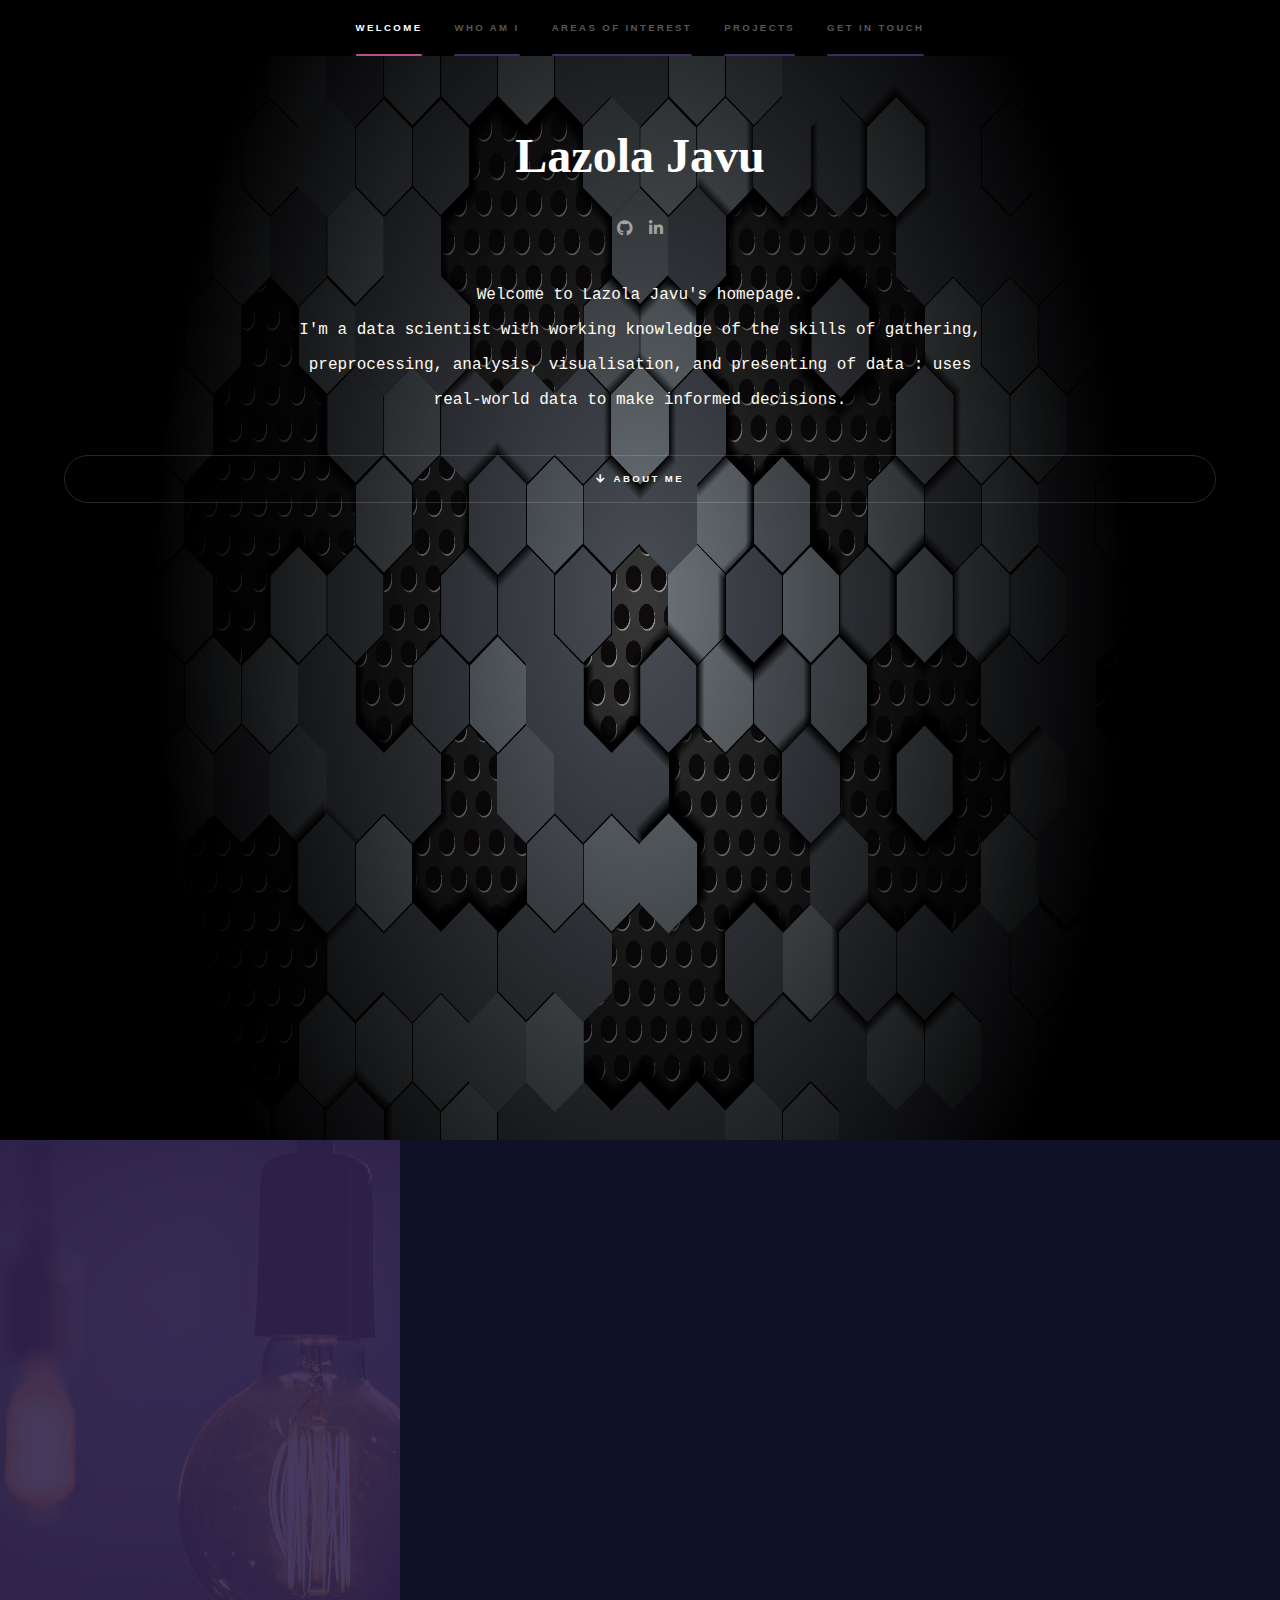
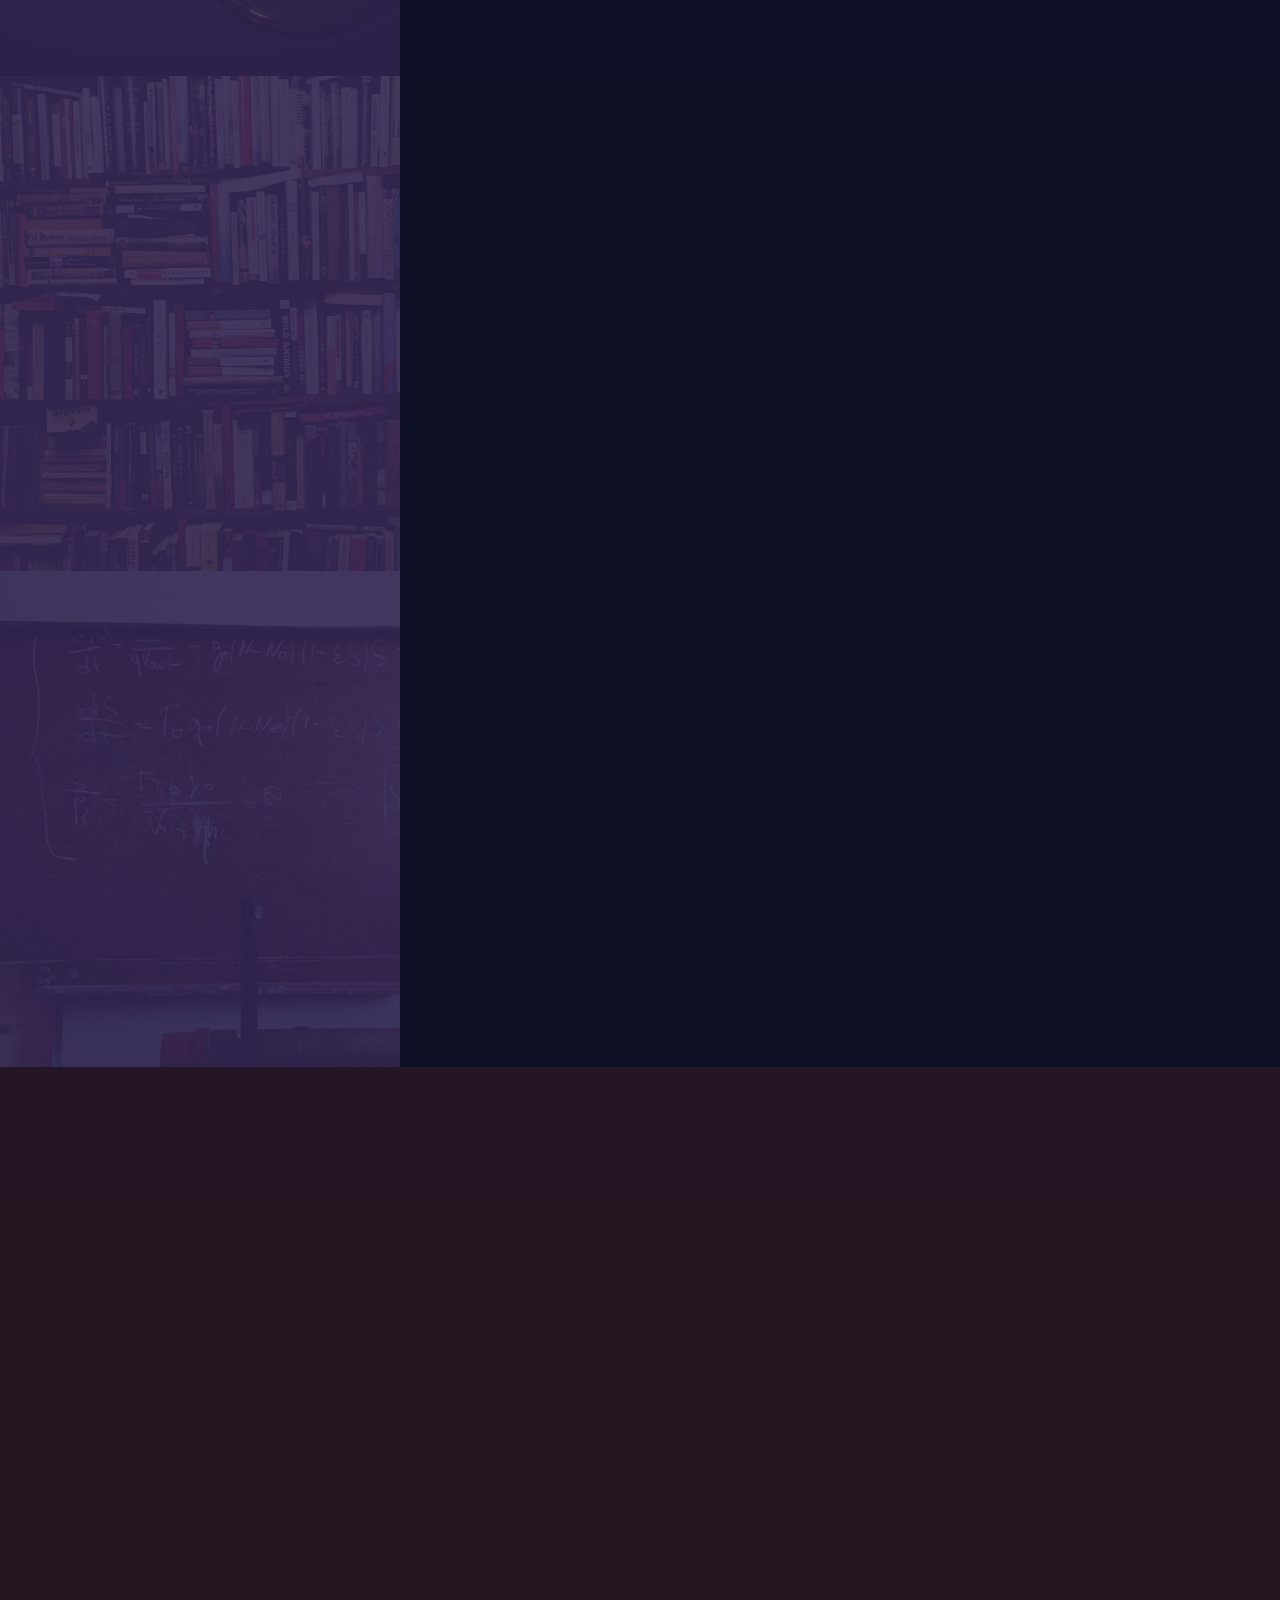
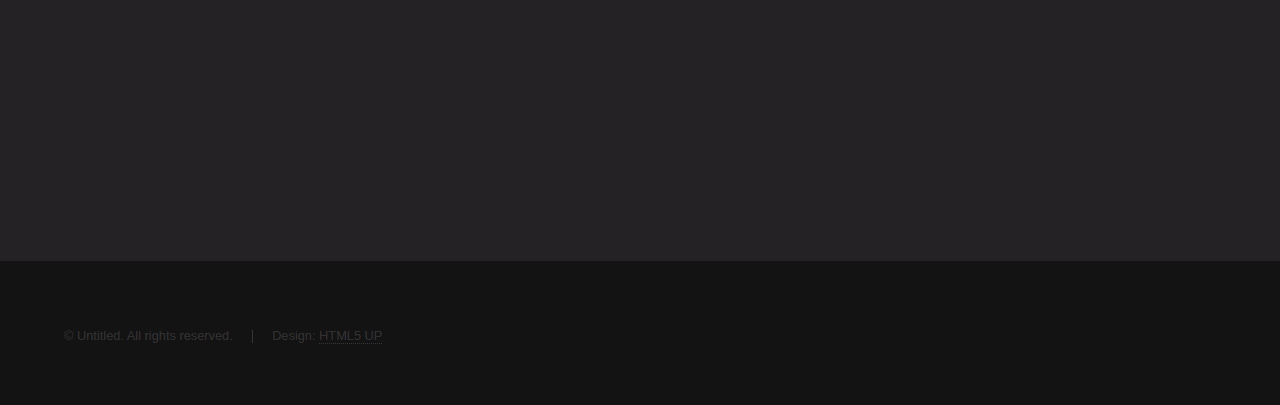
==== index.html @ d19ecf8d "Adding Power Bi for testing." ====
<!DOCTYPE HTML>
<!--
	Hyperspace by HTML5 UP
	html5up.net | @ajlkn
	Free for personal and commercial use under the CCA 3.0 license (html5up.net/license)
-->
<html>
	<head>
		<title>lazolajavu</title>
		<meta charset="utf-8" />
		<meta name="viewport" content="width=device-width, initial-scale=1, user-scalable=no" />
		<link rel="stylesheet" href="assets/css/main.css" />
		<noscript><link rel="stylesheet" href="assets/css/noscript.css" /></noscript>
	</head>
	<body class="is-preload">

		<!-- Sidebar -->
			<section id="sidebar">
				<div class="inner">
					<nav>
						<ul>
							<li><a href="#intro">Welcome</a></li>
							<li><a href="#one">Who am I</a></li>
							<li><a href="#two">Areas of Interest</a></li>
							<li><a href="#four">Projects</a></li>
							<li><a href="#three">Get in touch</a></li>
							
						</ul>
					</nav>
				</div>
			</section>

		<!-- Wrapper -->
			<div id="wrapper">

				<!-- Intro -->
					<section id="intro" class="wrapper style1 fullscreen fade-up">
					
						<div class="inner">
								<h1 style="text-align: center;"> <font face = "Comic Sans MS" size =" 46">Lazola Javu</font></h1>
								<ul class="icons" style="text-align: center;">
									<li><a href="https://github.com/LazolaJavu" class="icon brands fa-github"><span class="label">GitHub</span></a></li>
									<li><a href="https://www.linkedin.com/in/lazola-javu/" class="icon brands fa-linkedin-in"><span class="label">LinkedIn</span></a></li>
								</ul>
								<p style="text-align: center; margin-right: 20%; margin-left: 20%;"> <font face = "monospace" size =" 4">Welcome 
									to Lazola Javu's homepage.<br>
									
									I'm a data scientist with working knowledge of the skills of gathering, preprocessing, analysis, visualisation, and presenting of data : uses real-world data to make informed decisions.  </font></p>
									
								<ul class="actions fit">
									
								<!-- 	<li><a href="#one" class="button large">About me</a></li>  -->
								<li>
									<a href="#one" class="button icon solid solo fa-arrow-down scrolly">About me</a>
								</li>
								
	
							</ul>

							<ul class="actions fit">

								<iframe title="Franchisor_09_05" width="1140" height="541.25" src="https://app.powerbi.com/reportEmbed?reportId=3a1477a1-c7a6-4c1a-b4ed-8979c781507d&autoAuth=true&ctid=5af87fe0-1bb6-4f39-87f1-4e2e3dc3161f&config=eyJjbHVzdGVyVXJsIjoiaHR0cHM6Ly93YWJpLXdlc3QtZXVyb3BlLXJlZGlyZWN0LmFuYWx5c2lzLndpbmRvd3MubmV0LyJ9" frameborder="0" allowFullScreen="true"></iframe>


							</ul>
						</div>
					</section>
			

				<!-- One -->
					<section id="one" class="wrapper style2 spotlights">
						<section>
							<a href="#" class="image"><img src="images/lucas_santos.jpg" alt="" data-position="center center" /></a>
							<div class="content">
								<div class="inner">
									<h2>ABOUT ME</h2>
									<p>Hi, my name is Lazola and I'm actively seeking for a job as a data scientist/analyst.
										 I hold a Bachelor's and finalising Master's degree in science (Physics, University of Johannesburg).
										 </p>
									<p>My work involves translating data into valuable and comprehensible insights. 
										I am skilled for most data-science steps: gathering and managing data, analytical programming, 
										data visualization, machine learning, model deployment, and results communication. 
									</p>
									<p>
										I am available for part-time and full-time work. Please reach out to me via email.
									</p>
									<p>
										<font face = "Brush Script MT" size =" 6">Lazola Javu</font>
									</p>
									
									<ul class="actions">
										
									</ul>
								</div>
							</div>
						</section>
						<section>
							<a href="#" class="image"><img src="images/ashim-d-silva-P8gLaJ-PZL0-unsplash.jpg" alt="" data-position="top center" /></a>
							<div class="content">
								<div class="inner">
									<h2>EDUCATION</h2>
									<p> 
										<b>University of Johannesburg</b> 
										<span style="float:right;">
											Johannesburg, Gauteng
										</span><br>
				
										<i>Master of Science in Physics</i>
										<span style="float:right;">
											<i>Feb. 2018 - Sept. 2021</i>
										</span>
									</p>

									<p>
										<b>University of Johannesburg</b> 
										<span style="float:right;">
											Johannesburg, Gauteng
										</span><br>
				
										<i>Bachelor of Science Hons. in Physics</i>
										<span style="float:right;">
											<i>Feb. 2016 - Nov. 2017</i>
										</span>
									</p>

									
									<p>
										<b>University of Fort Hare</b> 
										<span style="float:right;">
											Alice, Eastern Cape
										</span><br>
				
										<i>Bachelor of Science in Physics and Geology</i>
										<span style="float:right;">
											<i>Feb. 2016 - Nov. 2017</i>
										</span>
									</p>
									<ul class="actions">
										<li>Additional Certificates: <a href="https://drive.google.com/file/d/1AgFyLS2ru-eFppR7eCSjjBbYGC6unu5b/view?usp=sharing" class="button">EDSA</a>
											<a href="https://drive.google.com/file/d/1B4TY9fQGWPMKTDeaD9GJQtDNu0RX-L7a/view?usp=sharing" class="button">AWS Cloud Practitioner</a></li>
									</ul>
								</div>
							</div>
						</section>
						<section>
							<a href="#" class="image"><img src="images/roman-mager-5mZ_M06Fc9g-unsplash.jpg" alt="" data-position="25% 25%" /></a>
							<div class="content">
								<div class="inner">
									<h2>WORK EXPERIENCE</h2>
									<p>
										<b>Dimension Data</b> 
										<span style="float:right;">
											Johannesburg, Gauteng
										</span><br>
				
										<i>Data Scientist Intern</i>
										<span style="float:right;">
											<i>Jan. 2021 - Jun. 2021</i>
										</span>
									</p>
									<p>
										<b>Explore Data Science Academy</b> 
										<span style="float:right;">
											Johannesburg, Gauteng
										</span><br>
				
										<i>Data Scientist Trainee</i>
										<span style="float:right;">
											<i>Jun. 2020 - Jun. 2021</i>
										</span>
									</p>
									<p>
										<b>University of Johannesburg</b> 
										<span style="float:right;">
											Johannesburg, Gauteng
										</span><br>
				
										<i>Physics Practical Demonstrator and Tutor</i>
										<span style="float:right;">
											<i>Feb. 2019 - Oct. 2020, Aug. 2021 - Present </i>
										</span>
									</p>
									<ul class="actions">
										<li><a href="https://drive.google.com/file/d/1Su7Vm9OWA-6FDMCpsgSIXx9rZo5MY_7n/view?usp=sharing" class="button">View Resume</a></li>
									</ul>
								</div>
							</div>
						</section>
					</section>

				<!-- Two -->
					<section id="two" class="wrapper style3 fade-up">
						<div class="inner">
							<h2>Areas of Interest</h2>
							<p>These are some of the things that I love working on.</p>
							<div class="features">
								<section>
									<span class="icon solid major fa-code"></span>
									<h3>Analytical Programming</h3>
									<p>I find it very interesting to tell stories using data. In the process of working with data, I prefer the long 
										task of finding things that are hidden and provides the best insights.</p>
								</section>
								<section>
									<span class="icon solid major fa-desktop"></span>
									<h3>Machine Learning</h3>
									<p>I'm always amazed by how historical data can be a gateway to the future. Routine produces predictability and consistency.
										I'm in awe of a world where we use our daily live and optimise it for better results using computers. 
									</p>
								</section>
								<section>
									<span class="icon solid major fa-comment"></span>
									<h3>NLP</h3>
									<p>Everyday we are communicating with each other. The data collected Learning about our behaviours and how we talk to one another 
										is helpful in showing how different and similar to one another. 
									</p>
								</section>
								<section>
									<span class="icon solid major fa-cloud"></span>
									<h3>Model Deployment</h3>
									<p>I implement machine learning models in machine learning models in real world data and used AWS to deploy it via streamlit. </p>
								</section>
								<section>
									<span class="icon solid major fa-industry" r></span>
									<h3>Data Visualisation</h3>
									<p>Phasellus convallis elit id ullam corper amet et pulvinar. Duis aliquam turpis mauris, sed ultricies erat dapibus.</p>
								</section>
								<section>
									<span class="icon major fa-gem"></span>
									<h3>Gathering and Managing Data</h3>
									<p>Phasellus convallis elit id ullam corper amet et pulvinar. Duis aliquam turpis mauris, sed ultricies erat dapibus.</p>
								</section>
							</div>
							<ul class="actions">
								<li><a href="#four" class="button">Find more on Projects</a></li>
							</ul>
						</div>
					</section>

				<!-- Four - Project -->
				<section id="four" class="wrapper style4 fade-up">
					<div class="inner">
						<h2>Projects</h2>
						<p>These are some of the things that I love working on.</p>
						<div class="features">
							<section>

							</section>
							<section>
								
								<span class="image fit"><img src="https://bigstep.com/assets/images/blog/900x410.jpg" alt="" /></span>
								<p><b>Recommender systems</b>: </p>
								<ul class="actions">
									<li><a href="https://github.com/Thami-ex/unsupervised-predict-streamlit-template" class="button">Github Repo</a><a href="https://github.com/Thami-ex/unsupervised-predict-streamlit-template/blob/master/team-5-recommenders-final.ipynb" class="button">Notebook</a></li>
								</ul>
							</section>
							<section>
								
								<span class="image fit"><img src="https://www.pcimag.com/ext/resources/PCI/2020/March/pci0329-Brunt-1142758664-900.jpg?1583176629" alt="" /></span>
								<p><b>Climate Change Prediction</b>: </p>
								<ul class="actions">
									<li><a href="https://github.com/Lesedi-Coder/classification-predict-streamlit-template" class="button">Github Repo</a><a href="https://github.com/Lesedi-Coder/classification-predict-streamlit-template/blob/master/team-1-classifiers.ipynb" class="button">Notebook</a></li>
								</ul>
							</section>
							<section>
								<span class="image fit"><img src="https://www.techinafrica.com/wp-content/uploads/2019/10/Sendy-delivery-1200x500-300x125.jpg" alt="" /></span>
								<p><b>Sendy Logistic Prediction</b>: </p>
								<ul class="actions">
									<li><a href="https://github.com/Thami-ex/regression-predict-api-template" class="button">Github Repo</a><a href="https://github.com/Thami-ex/regression-predict-api-template/blob/master/Regression%20Final.ipynb" class="button">Notebook</a></li>
								</ul>
							</section>
							
						</div>
						
					</div>
				</section>

				<!-- Three -->
					<section id="three" class="wrapper style1 fade-up">
						<div class="inner">
							<h2>Get in touch</h2>
							<p> These are the contact of Lazola Javu. </p>
							<div class="split style1">
								<section>
									<form method="post" action="#">
										<div class="fields">
											<div class="field half">
												<label for="name">Name</label>
												<input type="text" name="name" id="name" />
											</div>
											<div class="field half">
												<label for="email">Email</label>
												<input type="text" name="email" id="email" />
											</div>
											<div class="field">
												<label for="message">Message</label>
												<textarea name="message" id="message" rows="5"></textarea>
											</div>
										</div>
										<ul class="actions">
											<li><a href="lazola.javu@gmail.com" class="button submit">Send Message</a></li>
										</ul>
									</form>
								</section>
								<section>
									<ul class="contact">
										<li>
											<h3>Address</h3>
											<span>44 2nd Street, Vrededorp<br />
											Johannesburg, Gauteng<br />
											South Africa</span>
										</li>
										<li>
											<h3>Email</h3>
											<a href="#">lazola.javu@gmail.com</a>
										</li>
										<li>
											<h3>Phone</h3>
											<span>(+27) 73 845 1827</span>
										</li>
										<li>
											<h3>Social</h3>
											<ul class="icons">
												<!--<li><a href="#" class="icon brands fa-twitter"><span class="label">Twitter</span></a></li>
												<li><a href="#" class="icon brands fa-facebook-f"><span class="label">Facebook</span></a></li>-->
												<li><a href="https://github.com/LazolaJavu" class="icon brands fa-github"><span class="label">GitHub</span></a></li>
												<!--<li><a href="#" class="icon brands fa-instagram"><span class="label">Instagram</span></a></li>-->
												<li><a href="https://www.linkedin.com/in/lazola-javu/" class="icon brands fa-linkedin-in"><span class="label">LinkedIn</span></a></li>
											</ul>
										</li>
									</ul>
								</section>
							</div>
						</div>
					</section>

			</div>

		<!-- Footer -->
			<footer id="footer" class="wrapper style1-alt">
				<div class="inner">
					<ul class="menu">
						<li>&copy; Untitled. All rights reserved.</li><li>Design: <a href="http://html5up.net">HTML5 UP</a></li>
					</ul>
				</div>
			</footer>

		<!-- Scripts -->
			<script src="assets/js/jquery.min.js"></script>
			<script src="assets/js/jquery.scrollex.min.js"></script>
			<script src="assets/js/jquery.scrolly.min.js"></script>
			<script src="assets/js/browser.min.js"></script>
			<script src="assets/js/breakpoints.min.js"></script>
			<script src="assets/js/util.js"></script>
			<script src="assets/js/main.js"></script>

	</body>
</html>
---- assets/css/main.css ----
@import url(fontawesome-all.min.css);

/*
	Hyperspace by HTML5 UP
	html5up.net | @ajlkn
	Free for personal and commercial use under the CCA 3.0 license (html5up.net/license)
*/

html, body, div, span, applet, object,
iframe, h1, h2, h3, h4, h5, h6, p, blockquote,
pre, a, abbr, acronym, address, big, cite,
code, del, dfn, em, img, ins, kbd, q, s, samp,
small, strike, strong, sub, sup, tt, var, b,
u, i, center, dl, dt, dd, ol, ul, li, fieldset,
form, label, legend, table, caption, tbody,
tfoot, thead, tr, th, td, article, aside,
canvas, details, embed, figure, figcaption,
footer, header, hgroup, menu, nav, output, ruby,
section, summary, time, mark, audio, video {
	margin: 0;
	padding: 0;
	border: 0;
	font-size: 100%;
	font: inherit;
	vertical-align: baseline;}

article, aside, details, figcaption, figure,
footer, header, hgroup, menu, nav, section {
	display: block;}

body {
	line-height: 1;
}

ol, ul {
	list-style: none;
}

blockquote, q {
	quotes: none;
}

	blockquote:before, blockquote:after, q:before, q:after {
		content: '';
		content: none;
	}

table {
	border-collapse: collapse;
	border-spacing: 0;
}

body {
	-webkit-text-size-adjust: none;
}

mark {
	background-color: transparent;
	color: inherit;
}

input::-moz-focus-inner {
	border: 0;
	padding: 0;
}

input, select, textarea {
	-moz-appearance: none;
	-webkit-appearance: none;
	-ms-appearance: none;
	appearance: none;
}

/* Basic */

	@-ms-viewport {
		width: device-width;
	}

	body {
		-ms-overflow-style: scrollbar;
	}

	@media screen and (max-width: 480px) {

		html, body {
			min-width: 320px;
		}

	}

	html {
		box-sizing: border-box;
	}

	*, *:before, *:after {
		box-sizing: inherit;
	}

	body {
		background: #151819;
	}

		body.is-preload *, body.is-preload *:before, body.is-preload *:after {
			-moz-animation: none !important;
			-webkit-animation: none !important;
			-ms-animation: none !important;
			animation: none !important;
			-moz-transition: none !important;
			-webkit-transition: none !important;
			-ms-transition: none !important;
			transition: none !important;
		}

/* Type */

	body, input, select, textarea {
		color: rgba(255, 255, 255, 0.55);
		font-family: Arial, Helvetica, sans-serif;
		font-size: 16.5pt;
		font-weight: normal;
		line-height: 1.75;
	}

		@media screen and (max-width: 1680px) {

			body, input, select, textarea {
				font-size: 13pt;
			}

		}

		@media screen and (max-width: 1280px) {

			body, input, select, textarea {
				font-size: 12pt;
			}

		}

		@media screen and (max-width: 360px) {

			body, input, select, textarea {
				font-size: 11pt;
			}

		}

	a {
		-moz-transition: color 0.2s ease, border-bottom-color 0.2s ease;
		-webkit-transition: color 0.2s ease, border-bottom-color 0.2s ease;
		-ms-transition: color 0.2s ease, border-bottom-color 0.2s ease;
		transition: color 0.2s ease, border-bottom-color 0.2s ease;
		border-bottom: dotted 1px rgba(255, 255, 255, 0.35);
		color: inherit;
		text-decoration: none;
	}

		a:hover {
			border-bottom-color: transparent;
			color: #ffffff;
		}

	strong, b {
		color: #ffffff;
		font-weight: bold;
	}

	em, i {
		font-style: italic;
	}

	p {
		color: floralwhite;
		margin: 0 0 2em 0;
	}

	h1, h2, h3, h4, h5, h6 {
		color: #ffffff;
		font-weight: bold;
		line-height: 1.5;
		margin: 0 0 0.5em 0;
	}

		h1 a, h2 a, h3 a, h4 a, h5 a, h6 a {
			color: inherit;
			text-decoration: none;
		}

	h1 {
		font-size: 2.75em;
	}

		h1.major {
			margin: 0 0 1.3em 0;
			position: relative;
			padding-bottom: 0.35em;
		}

			h1.major:after {
				background-image: -moz-linear-gradient(to right, #18171a, #141214);
				background-image: -webkit-linear-gradient(to right, #141416, #221b1f);
				background-image: -ms-linear-gradient(to right, #161618, #1f1a1d);
				background-image: linear-gradient(to right, #232225, #0a090a);
				-moz-transition: max-width 0.2s ease;
				-webkit-transition: max-width 0.2s ease;
				-ms-transition: max-width 0.2s ease;
				transition: max-width 0.2s ease;
				border-radius: 0.2em;
				bottom: 0;
				content: '';
				height: 0.05em;
				position: absolute;
				right: 0;
				width: 100%;
			}

	h2 {
		font-size: 1.75em;
	}

	h3 {
		font-size: 1.1em;
	}

	h4 {
		font-size: 1em;
	}

	h5 {
		font-size: 0.8em;
	}

	h6 {
		font-size: 0.6em;
	}

	@media screen and (max-width: 736px) {

		h1 {
			font-size: 2em;
		}

		h2 {
			font-size: 1.25em;
		}

		h3 {
			font-size: 1em;
		}

		h4 {
			font-size: 0.8em;
		}

		h5 {
			font-size: 0.6em;
		}

		h6 {
			font-size: 0.6em;
		}

	}

	sub {
		font-size: 0.8em;
		position: relative;
		top: 0.5em;
	}

	sup {
		font-size: 0.8em;
		position: relative;
		top: -0.5em;
	}

	blockquote {
		border-left: solid 4px rgba(255, 255, 255, 0.15);
		font-style: italic;
		margin: 0 0 2em 0;
		padding: 0.5em 0 0.5em 2em;
	}

	code {
		background: rgba(32, 29, 29, 0.05);
		border-radius: 0.25em;
		border: solid 1px rgba(255, 255, 255, 0.15);
		font-family: "Courier New", monospace;
		font-size: 0.9em;
		margin: 0 0.25em;
		padding: 0.25em 0.65em;
	}

	pre {
		-webkit-overflow-scrolling: touch;
		font-family: "Courier New", monospace;
		font-size: 0.9em;
		margin: 0 0 2em 0;
	}

		pre code {
			display: block;
			line-height: 1.75em;
			padding: 1em 1.5em;
			overflow-x: auto;
		}

	hr {
		border: 0;
		border-bottom: solid 1px rgba(255, 255, 255, 0.15);
		margin: 2em 0;
	}

		hr.major {
			margin: 3em 0;
		}

	.align-left {
		text-align: left;
	}

	.align-center {
		text-align: center;
	}

	.align-right {
		text-align: right;
	}

/* Row */

	.row {
		display: flex;
		flex-wrap: wrap;
		box-sizing: border-box;
		align-items: stretch;
	}

		.row > * {
			box-sizing: border-box;
		}

		.row.gtr-uniform > * > :last-child {
			margin-bottom: 0;
		}

		.row.aln-left {
			justify-content: flex-start;
		}

		.row.aln-center {
			justify-content: center;
		}

		.row.aln-right {
			justify-content: flex-end;
		}

		.row.aln-top {
			align-items: flex-start;
		}

		.row.aln-middle {
			align-items: center;
		}

		.row.aln-bottom {
			align-items: flex-end;
		}

		.row > .imp {
			order: -1;
		}

		.row > .col-1 {
			width: 8.33333%;
		}

		.row > .off-1 {
			margin-left: 8.33333%;
		}

		.row > .col-2 {
			width: 16.66667%;
		}

		.row > .off-2 {
			margin-left: 16.66667%;
		}

		.row > .col-3 {
			width: 25%;
		}

		.row > .off-3 {
			margin-left: 25%;
		}

		.row > .col-4 {
			width: 33.33333%;
		}

		.row > .off-4 {
			margin-left: 33.33333%;
		}

		.row > .col-5 {
			width: 41.66667%;
		}

		.row > .off-5 {
			margin-left: 41.66667%;
		}

		.row > .col-6 {
			width: 50%;
		}

		.row > .off-6 {
			margin-left: 50%;
		}

		.row > .col-7 {
			width: 58.33333%;
		}

		.row > .off-7 {
			margin-left: 58.33333%;
		}

		.row > .col-8 {
			width: 66.66667%;
		}

		.row > .off-8 {
			margin-left: 66.66667%;
		}

		.row > .col-9 {
			width: 75%;
		}

		.row > .off-9 {
			margin-left: 75%;
		}

		.row > .col-10 {
			width: 83.33333%;
		}

		.row > .off-10 {
			margin-left: 83.33333%;
		}

		.row > .col-11 {
			width: 91.66667%;
		}

		.row > .off-11 {
			margin-left: 91.66667%;
		}

		.row > .col-12 {
			width: 100%;
		}

		.row > .off-12 {
			margin-left: 100%;
		}

		.row.gtr-0 {
			margin-top: 0;
			margin-left: 0em;
		}

			.row.gtr-0 > * {
				padding: 0 0 0 0em;
			}

			.row.gtr-0.gtr-uniform {
				margin-top: 0em;
			}

				.row.gtr-0.gtr-uniform > * {
					padding-top: 0em;
				}

		.row.gtr-25 {
			margin-top: 0;
			margin-left: -0.375em;
		}

			.row.gtr-25 > * {
				padding: 0 0 0 0.375em;
			}

			.row.gtr-25.gtr-uniform {
				margin-top: -0.375em;
			}

				.row.gtr-25.gtr-uniform > * {
					padding-top: 0.375em;
				}

		.row.gtr-50 {
			margin-top: 0;
			margin-left: -0.75em;
		}

			.row.gtr-50 > * {
				padding: 0 0 0 0.75em;
			}

			.row.gtr-50.gtr-uniform {
				margin-top: -0.75em;
			}

				.row.gtr-50.gtr-uniform > * {
					padding-top: 0.75em;
				}

		.row {
			margin-top: 0;
			margin-left: -1.5em;
		}

			.row > * {
				padding: 0 0 0 1.5em;
			}

			.row.gtr-uniform {
				margin-top: -1.5em;
			}

				.row.gtr-uniform > * {
					padding-top: 1.5em;
				}

		.row.gtr-150 {
			margin-top: 0;
			margin-left: -2.25em;
		}

			.row.gtr-150 > * {
				padding: 0 0 0 2.25em;
			}

			.row.gtr-150.gtr-uniform {
				margin-top: -2.25em;
			}

				.row.gtr-150.gtr-uniform > * {
					padding-top: 2.25em;
				}

		.row.gtr-200 {
			margin-top: 0;
			margin-left: -3em;
		}

			.row.gtr-200 > * {
				padding: 0 0 0 3em;
			}

			.row.gtr-200.gtr-uniform {
				margin-top: -3em;
			}

				.row.gtr-200.gtr-uniform > * {
					padding-top: 3em;
				}

		@media screen and (max-width: 1680px) {

			.row {
				display: flex;
				flex-wrap: wrap;
				box-sizing: border-box;
				align-items: stretch;
			}

				.row > * {
					box-sizing: border-box;
				}

				.row.gtr-uniform > * > :last-child {
					margin-bottom: 0;
				}

				.row.aln-left {
					justify-content: flex-start;
				}

				.row.aln-center {
					justify-content: center;
				}

				.row.aln-right {
					justify-content: flex-end;
				}

				.row.aln-top {
					align-items: flex-start;
				}

				.row.aln-middle {
					align-items: center;
				}

				.row.aln-bottom {
					align-items: flex-end;
				}

				.row > .imp-xlarge {
					order: -1;
				}

				.row > .col-1-xlarge {
					width: 8.33333%;
				}

				.row > .off-1-xlarge {
					margin-left: 8.33333%;
				}

				.row > .col-2-xlarge {
					width: 16.66667%;
				}

				.row > .off-2-xlarge {
					margin-left: 16.66667%;
				}

				.row > .col-3-xlarge {
					width: 25%;
				}

				.row > .off-3-xlarge {
					margin-left: 25%;
				}

				.row > .col-4-xlarge {
					width: 33.33333%;
				}

				.row > .off-4-xlarge {
					margin-left: 33.33333%;
				}

				.row > .col-5-xlarge {
					width: 41.66667%;
				}

				.row > .off-5-xlarge {
					margin-left: 41.66667%;
				}

				.row > .col-6-xlarge {
					width: 50%;
				}

				.row > .off-6-xlarge {
					margin-left: 50%;
				}

				.row > .col-7-xlarge {
					width: 58.33333%;
				}

				.row > .off-7-xlarge {
					margin-left: 58.33333%;
				}

				.row > .col-8-xlarge {
					width: 66.66667%;
				}

				.row > .off-8-xlarge {
					margin-left: 66.66667%;
				}

				.row > .col-9-xlarge {
					width: 75%;
				}

				.row > .off-9-xlarge {
					margin-left: 75%;
				}

				.row > .col-10-xlarge {
					width: 83.33333%;
				}

				.row > .off-10-xlarge {
					margin-left: 83.33333%;
				}

				.row > .col-11-xlarge {
					width: 91.66667%;
				}

				.row > .off-11-xlarge {
					margin-left: 91.66667%;
				}

				.row > .col-12-xlarge {
					width: 100%;
				}

				.row > .off-12-xlarge {
					margin-left: 100%;
				}

				.row.gtr-0 {
					margin-top: 0;
					margin-left: 0em;
				}

					.row.gtr-0 > * {
						padding: 0 0 0 0em;
					}

					.row.gtr-0.gtr-uniform {
						margin-top: 0em;
					}

						.row.gtr-0.gtr-uniform > * {
							padding-top: 0em;
						}

				.row.gtr-25 {
					margin-top: 0;
					margin-left: -0.375em;
				}

					.row.gtr-25 > * {
						padding: 0 0 0 0.375em;
					}

					.row.gtr-25.gtr-uniform {
						margin-top: -0.375em;
					}

						.row.gtr-25.gtr-uniform > * {
							padding-top: 0.375em;
						}

				.row.gtr-50 {
					margin-top: 0;
					margin-left: -0.75em;
				}

					.row.gtr-50 > * {
						padding: 0 0 0 0.75em;
					}

					.row.gtr-50.gtr-uniform {
						margin-top: -0.75em;
					}

						.row.gtr-50.gtr-uniform > * {
							padding-top: 0.75em;
						}

				.row {
					margin-top: 0;
					margin-left: -1.5em;
				}

					.row > * {
						padding: 0 0 0 1.5em;
					}

					.row.gtr-uniform {
						margin-top: -1.5em;
					}

						.row.gtr-uniform > * {
							padding-top: 1.5em;
						}

				.row.gtr-150 {
					margin-top: 0;
					margin-left: -2.25em;
				}

					.row.gtr-150 > * {
						padding: 0 0 0 2.25em;
					}

					.row.gtr-150.gtr-uniform {
						margin-top: -2.25em;
					}

						.row.gtr-150.gtr-uniform > * {
							padding-top: 2.25em;
						}

				.row.gtr-200 {
					margin-top: 0;
					margin-left: -3em;
				}

					.row.gtr-200 > * {
						padding: 0 0 0 3em;
					}

					.row.gtr-200.gtr-uniform {
						margin-top: -3em;
					}

						.row.gtr-200.gtr-uniform > * {
							padding-top: 3em;
						}

		}

		@media screen and (max-width: 1280px) {

			.row {
				display: flex;
				flex-wrap: wrap;
				box-sizing: border-box;
				align-items: stretch;
			}

				.row > * {
					box-sizing: border-box;
				}

				.row.gtr-uniform > * > :last-child {
					margin-bottom: 0;
				}

				.row.aln-left {
					justify-content: flex-start;
				}

				.row.aln-center {
					justify-content: center;
				}

				.row.aln-right {
					justify-content: flex-end;
				}

				.row.aln-top {
					align-items: flex-start;
				}

				.row.aln-middle {
					align-items: center;
				}

				.row.aln-bottom {
					align-items: flex-end;
				}

				.row > .imp-large {
					order: -1;
				}

				.row > .col-1-large {
					width: 8.33333%;
				}

				.row > .off-1-large {
					margin-left: 8.33333%;
				}

				.row > .col-2-large {
					width: 16.66667%;
				}

				.row > .off-2-large {
					margin-left: 16.66667%;
				}

				.row > .col-3-large {
					width: 25%;
				}

				.row > .off-3-large {
					margin-left: 25%;
				}

				.row > .col-4-large {
					width: 33.33333%;
				}

				.row > .off-4-large {
					margin-left: 33.33333%;
				}

				.row > .col-5-large {
					width: 41.66667%;
				}

				.row > .off-5-large {
					margin-left: 41.66667%;
				}

				.row > .col-6-large {
					width: 50%;
				}

				.row > .off-6-large {
					margin-left: 50%;
				}

				.row > .col-7-large {
					width: 58.33333%;
				}

				.row > .off-7-large {
					margin-left: 58.33333%;
				}

				.row > .col-8-large {
					width: 66.66667%;
				}

				.row > .off-8-large {
					margin-left: 66.66667%;
				}

				.row > .col-9-large {
					width: 75%;
				}

				.row > .off-9-large {
					margin-left: 75%;
				}

				.row > .col-10-large {
					width: 83.33333%;
				}

				.row > .off-10-large {
					margin-left: 83.33333%;
				}

				.row > .col-11-large {
					width: 91.66667%;
				}

				.row > .off-11-large {
					margin-left: 91.66667%;
				}

				.row > .col-12-large {
					width: 100%;
				}

				.row > .off-12-large {
					margin-left: 100%;
				}

				.row.gtr-0 {
					margin-top: 0;
					margin-left: 0em;
				}

					.row.gtr-0 > * {
						padding: 0 0 0 0em;
					}

					.row.gtr-0.gtr-uniform {
						margin-top: 0em;
					}

						.row.gtr-0.gtr-uniform > * {
							padding-top: 0em;
						}

				.row.gtr-25 {
					margin-top: 0;
					margin-left: -0.375em;
				}

					.row.gtr-25 > * {
						padding: 0 0 0 0.375em;
					}

					.row.gtr-25.gtr-uniform {
						margin-top: -0.375em;
					}

						.row.gtr-25.gtr-uniform > * {
							padding-top: 0.375em;
						}

				.row.gtr-50 {
					margin-top: 0;
					margin-left: -0.75em;
				}

					.row.gtr-50 > * {
						padding: 0 0 0 0.75em;
					}

					.row.gtr-50.gtr-uniform {
						margin-top: -0.75em;
					}

						.row.gtr-50.gtr-uniform > * {
							padding-top: 0.75em;
						}

				.row {
					margin-top: 0;
					margin-left: -1.5em;
				}

					.row > * {
						padding: 0 0 0 1.5em;
					}

					.row.gtr-uniform {
						margin-top: -1.5em;
					}

						.row.gtr-uniform > * {
							padding-top: 1.5em;
						}

				.row.gtr-150 {
					margin-top: 0;
					margin-left: -2.25em;
				}

					.row.gtr-150 > * {
						padding: 0 0 0 2.25em;
					}

					.row.gtr-150.gtr-uniform {
						margin-top: -2.25em;
					}

						.row.gtr-150.gtr-uniform > * {
							padding-top: 2.25em;
						}

				.row.gtr-200 {
					margin-top: 0;
					margin-left: -3em;
				}

					.row.gtr-200 > * {
						padding: 0 0 0 3em;
					}

					.row.gtr-200.gtr-uniform {
						margin-top: -3em;
					}

						.row.gtr-200.gtr-uniform > * {
							padding-top: 3em;
						}

		}

		@media screen and (max-width: 980px) {

			.row {
				display: flex;
				flex-wrap: wrap;
				box-sizing: border-box;
				align-items: stretch;
			}

				.row > * {
					box-sizing: border-box;
				}

				.row.gtr-uniform > * > :last-child {
					margin-bottom: 0;
				}

				.row.aln-left {
					justify-content: flex-start;
				}

				.row.aln-center {
					justify-content: center;
				}

				.row.aln-right {
					justify-content: flex-end;
				}

				.row.aln-top {
					align-items: flex-start;
				}

				.row.aln-middle {
					align-items: center;
				}

				.row.aln-bottom {
					align-items: flex-end;
				}

				.row > .imp-medium {
					order: -1;
				}

				.row > .col-1-medium {
					width: 8.33333%;
				}

				.row > .off-1-medium {
					margin-left: 8.33333%;
				}

				.row > .col-2-medium {
					width: 16.66667%;
				}

				.row > .off-2-medium {
					margin-left: 16.66667%;
				}

				.row > .col-3-medium {
					width: 25%;
				}

				.row > .off-3-medium {
					margin-left: 25%;
				}

				.row > .col-4-medium {
					width: 33.33333%;
				}

				.row > .off-4-medium {
					margin-left: 33.33333%;
				}

				.row > .col-5-medium {
					width: 41.66667%;
				}

				.row > .off-5-medium {
					margin-left: 41.66667%;
				}

				.row > .col-6-medium {
					width: 50%;
				}

				.row > .off-6-medium {
					margin-left: 50%;
				}

				.row > .col-7-medium {
					width: 58.33333%;
				}

				.row > .off-7-medium {
					margin-left: 58.33333%;
				}

				.row > .col-8-medium {
					width: 66.66667%;
				}

				.row > .off-8-medium {
					margin-left: 66.66667%;
				}

				.row > .col-9-medium {
					width: 75%;
				}

				.row > .off-9-medium {
					margin-left: 75%;
				}

				.row > .col-10-medium {
					width: 83.33333%;
				}

				.row > .off-10-medium {
					margin-left: 83.33333%;
				}

				.row > .col-11-medium {
					width: 91.66667%;
				}

				.row > .off-11-medium {
					margin-left: 91.66667%;
				}

				.row > .col-12-medium {
					width: 100%;
				}

				.row > .off-12-medium {
					margin-left: 100%;
				}

				.row.gtr-0 {
					margin-top: 0;
					margin-left: 0em;
				}

					.row.gtr-0 > * {
						padding: 0 0 0 0em;
					}

					.row.gtr-0.gtr-uniform {
						margin-top: 0em;
					}

						.row.gtr-0.gtr-uniform > * {
							padding-top: 0em;
						}

				.row.gtr-25 {
					margin-top: 0;
					margin-left: -0.375em;
				}

					.row.gtr-25 > * {
						padding: 0 0 0 0.375em;
					}

					.row.gtr-25.gtr-uniform {
						margin-top: -0.375em;
					}

						.row.gtr-25.gtr-uniform > * {
							padding-top: 0.375em;
						}

				.row.gtr-50 {
					margin-top: 0;
					margin-left: -0.75em;
				}

					.row.gtr-50 > * {
						padding: 0 0 0 0.75em;
					}

					.row.gtr-50.gtr-uniform {
						margin-top: -0.75em;
					}

						.row.gtr-50.gtr-uniform > * {
							padding-top: 0.75em;
						}

				.row {
					margin-top: 0;
					margin-left: -1.5em;
				}

					.row > * {
						padding: 0 0 0 1.5em;
					}

					.row.gtr-uniform {
						margin-top: -1.5em;
					}

						.row.gtr-uniform > * {
							padding-top: 1.5em;
						}

				.row.gtr-150 {
					margin-top: 0;
					margin-left: -2.25em;
				}

					.row.gtr-150 > * {
						padding: 0 0 0 2.25em;
					}

					.row.gtr-150.gtr-uniform {
						margin-top: -2.25em;
					}

						.row.gtr-150.gtr-uniform > * {
							padding-top: 2.25em;
						}

				.row.gtr-200 {
					margin-top: 0;
					margin-left: -3em;
				}

					.row.gtr-200 > * {
						padding: 0 0 0 3em;
					}

					.row.gtr-200.gtr-uniform {
						margin-top: -3em;
					}

						.row.gtr-200.gtr-uniform > * {
							padding-top: 3em;
						}

		}

		@media screen and (max-width: 736px) {

			.row {
				display: flex;
				flex-wrap: wrap;
				box-sizing: border-box;
				align-items: stretch;
			}

				.row > * {
					box-sizing: border-box;
				}

				.row.gtr-uniform > * > :last-child {
					margin-bottom: 0;
				}

				.row.aln-left {
					justify-content: flex-start;
				}

				.row.aln-center {
					justify-content: center;
				}

				.row.aln-right {
					justify-content: flex-end;
				}

				.row.aln-top {
					align-items: flex-start;
				}

				.row.aln-middle {
					align-items: center;
				}

				.row.aln-bottom {
					align-items: flex-end;
				}

				.row > .imp-small {
					order: -1;
				}

				.row > .col-1-small {
					width: 8.33333%;
				}

				.row > .off-1-small {
					margin-left: 8.33333%;
				}

				.row > .col-2-small {
					width: 16.66667%;
				}

				.row > .off-2-small {
					margin-left: 16.66667%;
				}

				.row > .col-3-small {
					width: 25%;
				}

				.row > .off-3-small {
					margin-left: 25%;
				}

				.row > .col-4-small {
					width: 33.33333%;
				}

				.row > .off-4-small {
					margin-left: 33.33333%;
				}

				.row > .col-5-small {
					width: 41.66667%;
				}

				.row > .off-5-small {
					margin-left: 41.66667%;
				}

				.row > .col-6-small {
					width: 50%;
				}

				.row > .off-6-small {
					margin-left: 50%;
				}

				.row > .col-7-small {
					width: 58.33333%;
				}

				.row > .off-7-small {
					margin-left: 58.33333%;
				}

				.row > .col-8-small {
					width: 66.66667%;
				}

				.row > .off-8-small {
					margin-left: 66.66667%;
				}

				.row > .col-9-small {
					width: 75%;
				}

				.row > .off-9-small {
					margin-left: 75%;
				}

				.row > .col-10-small {
					width: 83.33333%;
				}

				.row > .off-10-small {
					margin-left: 83.33333%;
				}

				.row > .col-11-small {
					width: 91.66667%;
				}

				.row > .off-11-small {
					margin-left: 91.66667%;
				}

				.row > .col-12-small {
					width: 100%;
				}

				.row > .off-12-small {
					margin-left: 100%;
				}

				.row.gtr-0 {
					margin-top: 0;
					margin-left: 0em;
				}

					.row.gtr-0 > * {
						padding: 0 0 0 0em;
					}

					.row.gtr-0.gtr-uniform {
						margin-top: 0em;
					}

						.row.gtr-0.gtr-uniform > * {
							padding-top: 0em;
						}

				.row.gtr-25 {
					margin-top: 0;
					margin-left: -0.375em;
				}

					.row.gtr-25 > * {
						padding: 0 0 0 0.375em;
					}

					.row.gtr-25.gtr-uniform {
						margin-top: -0.375em;
					}

						.row.gtr-25.gtr-uniform > * {
							padding-top: 0.375em;
						}

				.row.gtr-50 {
					margin-top: 0;
					margin-left: -0.75em;
				}

					.row.gtr-50 > * {
						padding: 0 0 0 0.75em;
					}

					.row.gtr-50.gtr-uniform {
						margin-top: -0.75em;
					}

						.row.gtr-50.gtr-uniform > * {
							padding-top: 0.75em;
						}

				.row {
					margin-top: 0;
					margin-left: -1.5em;
				}

					.row > * {
						padding: 0 0 0 1.5em;
					}

					.row.gtr-uniform {
						margin-top: -1.5em;
					}

						.row.gtr-uniform > * {
							padding-top: 1.5em;
						}

				.row.gtr-150 {
					margin-top: 0;
					margin-left: -2.25em;
				}

					.row.gtr-150 > * {
						padding: 0 0 0 2.25em;
					}

					.row.gtr-150.gtr-uniform {
						margin-top: -2.25em;
					}

						.row.gtr-150.gtr-uniform > * {
							padding-top: 2.25em;
						}

				.row.gtr-200 {
					margin-top: 0;
					margin-left: -3em;
				}

					.row.gtr-200 > * {
						padding: 0 0 0 3em;
					}

					.row.gtr-200.gtr-uniform {
						margin-top: -3em;
					}

						.row.gtr-200.gtr-uniform > * {
							padding-top: 3em;
						}

		}

		@media screen and (max-width: 480px) {

			.row {
				display: flex;
				flex-wrap: wrap;
				box-sizing: border-box;
				align-items: stretch;
			}

				.row > * {
					box-sizing: border-box;
				}

				.row.gtr-uniform > * > :last-child {
					margin-bottom: 0;
				}

				.row.aln-left {
					justify-content: flex-start;
				}

				.row.aln-center {
					justify-content: center;
				}

				.row.aln-right {
					justify-content: flex-end;
				}

				.row.aln-top {
					align-items: flex-start;
				}

				.row.aln-middle {
					align-items: center;
				}

				.row.aln-bottom {
					align-items: flex-end;
				}

				.row > .imp-xsmall {
					order: -1;
				}

				.row > .col-1-xsmall {
					width: 8.33333%;
				}

				.row > .off-1-xsmall {
					margin-left: 8.33333%;
				}

				.row > .col-2-xsmall {
					width: 16.66667%;
				}

				.row > .off-2-xsmall {
					margin-left: 16.66667%;
				}

				.row > .col-3-xsmall {
					width: 25%;
				}

				.row > .off-3-xsmall {
					margin-left: 25%;
				}

				.row > .col-4-xsmall {
					width: 33.33333%;
				}

				.row > .off-4-xsmall {
					margin-left: 33.33333%;
				}

				.row > .col-5-xsmall {
					width: 41.66667%;
				}

				.row > .off-5-xsmall {
					margin-left: 41.66667%;
				}

				.row > .col-6-xsmall {
					width: 50%;
				}

				.row > .off-6-xsmall {
					margin-left: 50%;
				}

				.row > .col-7-xsmall {
					width: 58.33333%;
				}

				.row > .off-7-xsmall {
					margin-left: 58.33333%;
				}

				.row > .col-8-xsmall {
					width: 66.66667%;
				}

				.row > .off-8-xsmall {
					margin-left: 66.66667%;
				}

				.row > .col-9-xsmall {
					width: 75%;
				}

				.row > .off-9-xsmall {
					margin-left: 75%;
				}

				.row > .col-10-xsmall {
					width: 83.33333%;
				}

				.row > .off-10-xsmall {
					margin-left: 83.33333%;
				}

				.row > .col-11-xsmall {
					width: 91.66667%;
				}

				.row > .off-11-xsmall {
					margin-left: 91.66667%;
				}

				.row > .col-12-xsmall {
					width: 100%;
				}

				.row > .off-12-xsmall {
					margin-left: 100%;
				}

				.row.gtr-0 {
					margin-top: 0;
					margin-left: 0em;
				}

					.row.gtr-0 > * {
						padding: 0 0 0 0em;
					}

					.row.gtr-0.gtr-uniform {
						margin-top: 0em;
					}

						.row.gtr-0.gtr-uniform > * {
							padding-top: 0em;
						}

				.row.gtr-25 {
					margin-top: 0;
					margin-left: -0.375em;
				}

					.row.gtr-25 > * {
						padding: 0 0 0 0.375em;
					}

					.row.gtr-25.gtr-uniform {
						margin-top: -0.375em;
					}

						.row.gtr-25.gtr-uniform > * {
							padding-top: 0.375em;
						}

				.row.gtr-50 {
					margin-top: 0;
					margin-left: -0.75em;
				}

					.row.gtr-50 > * {
						padding: 0 0 0 0.75em;
					}

					.row.gtr-50.gtr-uniform {
						margin-top: -0.75em;
					}

						.row.gtr-50.gtr-uniform > * {
							padding-top: 0.75em;
						}

				.row {
					margin-top: 0;
					margin-left: -1.5em;
				}

					.row > * {
						padding: 0 0 0 1.5em;
					}

					.row.gtr-uniform {
						margin-top: -1.5em;
					}

						.row.gtr-uniform > * {
							padding-top: 1.5em;
						}

				.row.gtr-150 {
					margin-top: 0;
					margin-left: -2.25em;
				}

					.row.gtr-150 > * {
						padding: 0 0 0 2.25em;
					}

					.row.gtr-150.gtr-uniform {
						margin-top: -2.25em;
					}

						.row.gtr-150.gtr-uniform > * {
							padding-top: 2.25em;
						}

				.row.gtr-200 {
					margin-top: 0;
					margin-left: -3em;
				}

					.row.gtr-200 > * {
						padding: 0 0 0 3em;
					}

					.row.gtr-200.gtr-uniform {
						margin-top: -3em;
					}

						.row.gtr-200.gtr-uniform > * {
							padding-top: 3em;
						}

		}

/* Box */

	.box {
		border-radius: 0.25em;
		border: solid 1px rgba(255, 255, 255, 0.15);
		margin-bottom: 2em;
		padding: 1.5em;
	}

		.box > :last-child,
		.box > :last-child > :last-child,
		.box > :last-child > :last-child > :last-child {
			margin-bottom: 0;
		}

		.box.alt {
			border: 0;
			border-radius: 0;
			padding: 0;
		}

/* Button */

	input[type="submit"],
	input[type="reset"],
	input[type="button"],
	button,
	.button {
		-moz-appearance: none;
		-webkit-appearance: none;
		-ms-appearance: none;
		appearance: none;
		-moz-transition: border-color 0.2s ease;
		-webkit-transition: border-color 0.2s ease;
		-ms-transition: border-color 0.2s ease;
		transition: border-color 0.2s ease;
		background-color: transparent;
		border: solid 1px !important;
		border-color: rgba(255, 255, 255, 0.15) !important;
		border-radius: 3em;
		color: #ffffff !important;
		cursor: pointer;
		display: inline-block;
		font-size: 0.6em;
		font-weight: bold;
		height: calc(4.75em + 2px);
		letter-spacing: 0.25em;
		line-height: 4.75em;
		outline: 0;
		padding: 0 3.75em;
		position: relative;
		text-align: center;
		text-decoration: none;
		text-transform: uppercase;
		white-space: nowrap;
	}

	.button1 {
		display: inline-block;
		height: 2.75em;
		line-height: 2.7em;
		padding: 0 1.5em 0 1.5em;
		border-radius: 4px;
		text-decoration: none;
		font-weight: 600;
		border: solid 1px #dee0e3;
		white-space: nowrap; }
		.button1:hover {
		  border-color: #e7746f;
		  color: #e7746f; }
		.button1.alt {
		  background: #676d79;
		  border-color: #676d79;
		  color: #fff; }
		  .button1.alt.on, .button1.alt:hover {
			background: #e7746f;
			border-color: #e7746f; }
		.button1.twitter.on, .button1.twitter:hover {
		  background: #00acee;
		  border-color: #00acee;
		  color: #fff; }
		.button1 em {
		  font-weight: 300; }
		.button1.icon {
		  padding: 0 1.2em 0 1em; }
		  .button1.icon:before {
			position: relative;
			top: 0.15em;
			margin-right: 0.4em; }
		  .button1.icon.solo {
			padding: 0;
			width: 3em;
			text-align: center;
			position: relative; }
			.button1.icon.solo:before {
			  margin: 0; }
			.button1.icon.solo .label {
			  position: absolute;
			  left: 0;
			  top: 0;
			  text-indent: 100%;
			  overflow-x: hidden; }

		input[type="submit"]:after,
		input[type="reset"]:after,
		input[type="button"]:after,
		button:after,
		.button:after {
			-moz-transform: scale(0.25);
			-webkit-transform: scale(0.25);
			-ms-transform: scale(0.25);
			transform: scale(0.25);
			pointer-events: none;
			-moz-transition: opacity 0.2s ease, -moz-transform 0.2s ease;
			-webkit-transition: opacity 0.2s ease, -webkit-transform 0.2s ease;
			-ms-transition: opacity 0.2s ease, -ms-transform 0.2s ease;
			transition: opacity 0.2s ease, transform 0.2s ease;
			background: #363232;
			border-radius: 3em;
			content: '';
			height: 100%;
			left: 0;
			opacity: 0;
			position: absolute;
			top: 0;
			width: 100%;
		}

		input[type="submit"].icon:before,
		input[type="reset"].icon:before,
		input[type="button"].icon:before,
		button.icon:before,
		.button.icon:before {
			margin-right: 0.75em;
		}

		input[type="submit"].fit,
		input[type="reset"].fit,
		input[type="button"].fit,
		button.fit,
		.button.fit {
			width: 100%;
		}

		input[type="submit"].small,
		input[type="reset"].small,
		input[type="button"].small,
		button.small,
		.button.small {
			font-size: 0.4em;
		}

		input[type="submit"].large,
		input[type="reset"].large,
		input[type="button"].large,
		button.large,
		.button.large {
			
			font-size: 0.8em;
			background-color: #ffffff;
			color: #000000 !important;
			box-shadow: inset 0 0 0 2px #ffffff;
		
	
	
		}

		input[type="submit"].primary,
		input[type="reset"].primary,
		input[type="button"].primary,
		button.primary,
		.button.primary {
			background-color: #705b5b;
			color: #e2dde7 !important;
		}

		input[type="submit"].center,
		input[type="reset"].center,
		input[type="button"].center,
		button.center,
		.button.center {
			position: absolute;
			top: 50%;
			width: 100%;
			text-align: center;
			font-size: 18px;
		  }

			input[type="submit"].primary:after,
			input[type="reset"].primary:after,
			input[type="button"].primary:after,
			button.primary:after,
			.button.primary:after {
				display: none;
			}

		input[type="submit"].disabled, input[type="submit"]:disabled,
		input[type="reset"].disabled,
		input[type="reset"]:disabled,
		input[type="button"].disabled,
		input[type="button"]:disabled,
		button.disabled,
		button:disabled,
		.button.disabled,
		.button:disabled {
			cursor: default;
			opacity: 0.5;
			pointer-events: none;
		}

		input[type="submit"]:hover,
		input[type="reset"]:hover,
		input[type="button"]:hover,
		button:hover,
		.button:hover {
			border-color: rgba(255, 255, 255, 0.55) !important;
		}

			input[type="submit"]:hover:after,
			input[type="reset"]:hover:after,
			input[type="button"]:hover:after,
			button:hover:after,
			.button:hover:after {
				opacity: 0.05;
				-moz-transform: scale(1);
				-webkit-transform: scale(1);
				-ms-transform: scale(1);
				transform: scale(1);
			}

			input[type="submit"]:hover:active,
			input[type="reset"]:hover:active,
			input[type="button"]:hover:active,
			button:hover:active,
			.button:hover:active {
				border-color: #ffffff !important;
			}

				input[type="submit"]:hover:active:after,
				input[type="reset"]:hover:active:after,
				input[type="button"]:hover:active:after,
				button:hover:active:after,
				.button:hover:active:after {
					opacity: 0.1;
				}

/* Features */

	.features {
		display: -moz-flex;
		display: -webkit-flex;
		display: -ms-flex;
		display: flex;
		-moz-flex-wrap: wrap;
		-webkit-flex-wrap: wrap;
		-ms-flex-wrap: wrap;
		flex-wrap: wrap;
		border-radius: 0.25em;
		border: solid 1px rgba(255, 255, 255, 0.15);
		background: rgba(255, 255, 255, 0.05);
		margin: 0 0 2em 0;
	}

		.features section {
			padding: 3.5em 3em 1em 7em ;
			width: 50%;
			border-top: solid 1px rgba(255, 255, 255, 0.15);
			position: relative;
		}

			.features section:nth-child(-n + 2) {
				border-top-width: 0;
			}

			.features section:nth-child(2n) {
				border-left: solid 1px rgba(255, 255, 255, 0.15);
			}

			.features section .icon {
				-moz-transition: opacity 0.5s ease, -moz-transform 0.5s ease;
				-webkit-transition: opacity 0.5s ease, -webkit-transform 0.5s ease;
				-ms-transition: opacity 0.5s ease, -ms-transform 0.5s ease;
				transition: opacity 0.5s ease, transform 0.5s ease;
				-moz-transition-delay: 1s;
				-webkit-transition-delay: 1s;
				-ms-transition-delay: 1s;
				transition-delay: 1s;
				-moz-transform: scale(1);
				-webkit-transform: scale(1);
				-ms-transform: scale(1);
				transform: scale(1);
				position: absolute;
				left: 3em;
				top: 3em;
				opacity: 1;
			}

			.features section:nth-child(1) .icon {
				-moz-transition-delay: 0.15s;
				-webkit-transition-delay: 0.15s;
				-ms-transition-delay: 0.15s;
				transition-delay: 0.15s;
			}

			.features section:nth-child(2) .icon {
				-moz-transition-delay: 0.3s;
				-webkit-transition-delay: 0.3s;
				-ms-transition-delay: 0.3s;
				transition-delay: 0.3s;
			}

			.features section:nth-child(3) .icon {
				-moz-transition-delay: 0.45s;
				-webkit-transition-delay: 0.45s;
				-ms-transition-delay: 0.45s;
				transition-delay: 0.45s;
			}

			.features section:nth-child(4) .icon {
				-moz-transition-delay: 0.6s;
				-webkit-transition-delay: 0.6s;
				-ms-transition-delay: 0.6s;
				transition-delay: 0.6s;
			}

			.features section:nth-child(5) .icon {
				-moz-transition-delay: 0.75s;
				-webkit-transition-delay: 0.75s;
				-ms-transition-delay: 0.75s;
				transition-delay: 0.75s;
			}

			.features section:nth-child(6) .icon {
				-moz-transition-delay: 0.9s;
				-webkit-transition-delay: 0.9s;
				-ms-transition-delay: 0.9s;
				transition-delay: 0.9s;
			}

			.features section:nth-child(7) .icon {
				-moz-transition-delay: 1.05s;
				-webkit-transition-delay: 1.05s;
				-ms-transition-delay: 1.05s;
				transition-delay: 1.05s;
			}

			.features section:nth-child(8) .icon {
				-moz-transition-delay: 1.2s;
				-webkit-transition-delay: 1.2s;
				-ms-transition-delay: 1.2s;
				transition-delay: 1.2s;
			}

			.features section:nth-child(9) .icon {
				-moz-transition-delay: 1.35s;
				-webkit-transition-delay: 1.35s;
				-ms-transition-delay: 1.35s;
				transition-delay: 1.35s;
			}

			.features section:nth-child(10) .icon {
				-moz-transition-delay: 1.5s;
				-webkit-transition-delay: 1.5s;
				-ms-transition-delay: 1.5s;
				transition-delay: 1.5s;
			}

			.features section:nth-child(11) .icon {
				-moz-transition-delay: 1.65s;
				-webkit-transition-delay: 1.65s;
				-ms-transition-delay: 1.65s;
				transition-delay: 1.65s;
			}

			.features section:nth-child(12) .icon {
				-moz-transition-delay: 1.8s;
				-webkit-transition-delay: 1.8s;
				-ms-transition-delay: 1.8s;
				transition-delay: 1.8s;
			}

			.features section:nth-child(13) .icon {
				-moz-transition-delay: 1.95s;
				-webkit-transition-delay: 1.95s;
				-ms-transition-delay: 1.95s;
				transition-delay: 1.95s;
			}

			.features section:nth-child(14) .icon {
				-moz-transition-delay: 2.1s;
				-webkit-transition-delay: 2.1s;
				-ms-transition-delay: 2.1s;
				transition-delay: 2.1s;
			}

			.features section:nth-child(15) .icon {
				-moz-transition-delay: 2.25s;
				-webkit-transition-delay: 2.25s;
				-ms-transition-delay: 2.25s;
				transition-delay: 2.25s;
			}

			.features section:nth-child(16) .icon {
				-moz-transition-delay: 2.4s;
				-webkit-transition-delay: 2.4s;
				-ms-transition-delay: 2.4s;
				transition-delay: 2.4s;
			}

			.features section:nth-child(17) .icon {
				-moz-transition-delay: 2.55s;
				-webkit-transition-delay: 2.55s;
				-ms-transition-delay: 2.55s;
				transition-delay: 2.55s;
			}

			.features section:nth-child(18) .icon {
				-moz-transition-delay: 2.7s;
				-webkit-transition-delay: 2.7s;
				-ms-transition-delay: 2.7s;
				transition-delay: 2.7s;
			}

			.features section:nth-child(19) .icon {
				-moz-transition-delay: 2.85s;
				-webkit-transition-delay: 2.85s;
				-ms-transition-delay: 2.85s;
				transition-delay: 2.85s;
			}

			.features section:nth-child(20) .icon {
				-moz-transition-delay: 3s;
				-webkit-transition-delay: 3s;
				-ms-transition-delay: 3s;
				transition-delay: 3s;
			}

		.features.inactive section .icon {
			-moz-transform: scale(0.5);
			-webkit-transform: scale(0.5);
			-ms-transform: scale(0.5);
			transform: scale(0.5);
			opacity: 0;
		}

		@media screen and (max-width: 980px) {

			.features {
				display: block;
			}

				.features section {
					border-top-width: 1px !important;
					border-left-width: 0 !important;
					width: 100%;
				}

					.features section:first-child {
						border-top-width: 0 !important;
					}

		}

		@media screen and (max-width: 736px) {

			.features section {
				padding: 2.5em 1.5em 0.1em 5.5em ;
			}

				.features section .icon {
					left: 1.5em;
					top: 2em;
				}

		}

		@media screen and (max-width: 480px) {

			.features section {
				padding: 2em 1.5em 0.1em 1.5em ;
			}

				.features section .icon {
					left: 0;
					position: relative;
					top: 0;
				}

		}

/* Form */

	form {
		margin: 0 0 2em 0;
	}

		form > :last-child {
			margin-bottom: 0;
		}

		form > .fields {
			display: -moz-flex;
			display: -webkit-flex;
			display: -ms-flex;
			display: flex;
			-moz-flex-wrap: wrap;
			-webkit-flex-wrap: wrap;
			-ms-flex-wrap: wrap;
			flex-wrap: wrap;
			width: calc(100% + 3em);
			margin: -1.5em 0 2em -1.5em;
		}

			form > .fields > .field {
				-moz-flex-grow: 0;
				-webkit-flex-grow: 0;
				-ms-flex-grow: 0;
				flex-grow: 0;
				-moz-flex-shrink: 0;
				-webkit-flex-shrink: 0;
				-ms-flex-shrink: 0;
				flex-shrink: 0;
				padding: 1.5em 0 0 1.5em;
				width: calc(100% - 1.5em);
			}

				form > .fields > .field.half {
					width: calc(50% - 0.75em);
				}

				form > .fields > .field.third {
					width: calc(100%/3 - 0.5em);
				}

				form > .fields > .field.quarter {
					width: calc(25% - 0.375em);
				}

		@media screen and (max-width: 480px) {

			form > .fields {
				width: calc(100% + 3em);
				margin: -1.5em 0 2em -1.5em;
			}

				form > .fields > .field {
					padding: 1.5em 0 0 1.5em;
					width: calc(100% - 1.5em);
				}

					form > .fields > .field.half {
						width: calc(100% - 1.5em);
					}

					form > .fields > .field.third {
						width: calc(100% - 1.5em);
					}

					form > .fields > .field.quarter {
						width: calc(100% - 1.5em);
					}

		}

	label {
		color: #ffffff;
		font-weight: bold;
		line-height: 1.5;
		margin: 0 0 0.7em 0;
		display: block;
		font-size: 1.1em;
	}

	input[type="text"],
	input[type="password"],
	input[type="email"],
	input[type="tel"],
	select,
	textarea {
		-moz-appearance: none;
		-webkit-appearance: none;
		-ms-appearance: none;
		appearance: none;
		background: rgba(255, 255, 255, 0.05);
		border-radius: 0.25em;
		border: none;
		border: solid 1px rgba(255, 255, 255, 0.15);
		color: inherit;
		display: block;
		outline: 0;
		padding: 0 1em;
		text-decoration: none;
		width: 100%;
	}

		input[type="text"]:invalid,
		input[type="password"]:invalid,
		input[type="email"]:invalid,
		input[type="tel"]:invalid,
		select:invalid,
		textarea:invalid {
			box-shadow: none;
		}

		input[type="text"]:focus,
		input[type="password"]:focus,
		input[type="email"]:focus,
		input[type="tel"]:focus,
		select:focus,
		textarea:focus {
			border-color: #ffffff;
			box-shadow: 0 0 0 1px #ffffff;
		}

	select {
		background-image: url("data:image/svg+xml;charset=utf8,%3Csvg xmlns='http://www.w3.org/2000/svg' width='40' height='40' preserveAspectRatio='none' viewBox='0 0 40 40'%3E%3Cpath d='M9.4,12.3l10.4,10.4l10.4-10.4c0.2-0.2,0.5-0.4,0.9-0.4c0.3,0,0.6,0.1,0.9,0.4l3.3,3.3c0.2,0.2,0.4,0.5,0.4,0.9 c0,0.4-0.1,0.6-0.4,0.9L20.7,31.9c-0.2,0.2-0.5,0.4-0.9,0.4c-0.3,0-0.6-0.1-0.9-0.4L4.3,17.3c-0.2-0.2-0.4-0.5-0.4-0.9 c0-0.4,0.1-0.6,0.4-0.9l3.3-3.3c0.2-0.2,0.5-0.4,0.9-0.4S9.1,12.1,9.4,12.3z' fill='rgba(255, 255, 255, 0.15)' /%3E%3C/svg%3E");
		background-size: 1.25rem;
		background-repeat: no-repeat;
		background-position: calc(100% - 1rem) center;
		height: 2.75em;
		padding-right: 2.75em;
		text-overflow: ellipsis;
	}

		select option {
			color: #ffffff;
			background: #312450;
		}

		select:focus::-ms-value {
			background-color: transparent;
		}

		select::-ms-expand {
			display: none;
		}

	input[type="text"],
	input[type="password"],
	input[type="email"],
	select {
		height: 2.75em;
	}

	textarea {
		padding: 0.75em 1em;
	}

		body.is-ie textarea {
			min-height: 10em;
		}

	input[type="checkbox"],
	input[type="radio"] {
		-moz-appearance: none;
		-webkit-appearance: none;
		-ms-appearance: none;
		appearance: none;
		display: block;
		float: left;
		margin-right: -2em;
		opacity: 0;
		width: 1em;
		z-index: -1;
	}

		input[type="checkbox"] + label,
		input[type="radio"] + label {
			text-decoration: none;
			color: rgba(255, 255, 255, 0.55);
			cursor: pointer;
			display: inline-block;
			font-size: 1em;
			font-weight: normal;
			padding-left: 2.4em;
			padding-right: 0.75em;
			position: relative;
		}

			input[type="checkbox"] + label:before,
			input[type="radio"] + label:before {
				-moz-osx-font-smoothing: grayscale;
				-webkit-font-smoothing: antialiased;
				display: inline-block;
				font-style: normal;
				font-variant: normal;
				text-rendering: auto;
				line-height: 1;
				text-transform: none !important;
				font-family: 'Font Awesome 5 Free';
				font-weight: 900;
			}

			input[type="checkbox"] + label:before,
			input[type="radio"] + label:before {
				background: rgba(255, 255, 255, 0.05);
				border-radius: 0.25em;
				border: solid 1px rgba(255, 255, 255, 0.15);
				content: '';
				display: inline-block;
				font-size: 0.8em;
				height: 2.0625em;
				left: 0;
				line-height: 2.0625em;
				position: absolute;
				text-align: center;
				top: 0;
				width: 2.0625em;
			}

		input[type="checkbox"]:checked + label:before,
		input[type="radio"]:checked + label:before {
			background: #ffffff;
			border-color: #ffffff;
			color: #b74e91;
			content: '\f00c';
		}

		input[type="checkbox"]:focus + label:before,
		input[type="radio"]:focus + label:before {
			border-color: #ffffff;
			box-shadow: 0 0 0 1px #ffffff;
		}

	input[type="checkbox"] + label:before {
		border-radius: 0.25em;
	}

	input[type="radio"] + label:before {
		border-radius: 100%;
	}

	::-webkit-input-placeholder {
		color: rgba(255, 255, 255, 0.35) !important;
		opacity: 1.0;
	}

	:-moz-placeholder {
		color: rgba(255, 255, 255, 0.35) !important;
		opacity: 1.0;
	}

	::-moz-placeholder {
		color: rgba(255, 255, 255, 0.35) !important;
		opacity: 1.0;
	}

	:-ms-input-placeholder {
		color: rgba(255, 255, 255, 0.35) !important;
		opacity: 1.0;
	}

/* Icon */

	.icon {
		text-decoration: none;
		border-bottom: none;
		position: relative;
	}

		.icon:before {
			-moz-osx-font-smoothing: grayscale;
			-webkit-font-smoothing: antialiased;
			display: inline-block;
			font-style: normal;
			font-variant: normal;
			text-rendering: auto;
			line-height: 1;
			text-transform: none !important;
			font-family: 'Font Awesome 5 Free';
			font-weight: 400;
		}

		.icon > .label {
			display: none;
		}

		.icon:before {
			line-height: inherit;
		}

		.icon.solid:before {
			font-weight: 900;
		}

		.icon.brands:before {
			font-family: 'Font Awesome 5 Brands';
		}

		.icon.major {
			width: 2.5em;
			height: 2.5em;
			display: block;
			background: #ffffff;
			border-radius: 100%;
			color: #312450;
			text-align: center;
			line-height: 2.5em;
			margin: 0 0 1.3em 0;
		}

			.icon.major:before {
				font-size: 1.25em;
			}

				.wrapper.style1 .icon.major:before {
					color: #5e42a6;
				}

				.wrapper.style1-alt .icon.major:before {
					color: #493382;
				}

				.wrapper.style2 .icon.major:before {
					color: #5052b5;
				}

				.wrapper.style2-alt .icon.major:before {
					color: #3e4094;
				}

				.wrapper.style3 .icon.major:before {
					color: #2b2428;
				}

				.wrapper.style3-alt .icon.major:before {
					color: #953d75;
				}

/* Image */

	.image {
		border-radius: 0.25em;
		border: 0;
		display: inline-block;
		position: relative;
	}

		.image img {
			border-radius: 0.25em;
			display: block;
		}

		.image.left, .image.right {
			max-width: 40%;
		}

			.image.left img, .image.right img {
				width: 100%;
			}

		.image.left {
			float: left;
			margin: 0 1.5em 1em 0;
			top: 0.25em;
		}

		.image.right {
			float: right;
			margin: 0 0 1em 1.5em;
			top: 0.25em;
		}

		.image.fit {
			display: block;
			margin: 0 0 2em 0;
			width: 100%;
		}

			.image.fit img {
				width: 100%;
			}

		.image.main {
			display: block;
			margin: 0 0 3em 0;
			width: 100%;
		}

			.image.main img {
				width: 100%;
			}

/* List */

	ol {
		list-style: decimal;
		margin: 0 0 2em 0;
		padding-left: 1.25em;
	}

		ol li {
			padding-left: 0.25em;
		}

	ul {
		list-style: disc;
		margin: 0 0 2em 0;
		padding-left: 1em;
	}

		ul li {
			padding-left: 0.5em;
		}

		ul.alt {
			list-style: none;
			padding-left: 0;
		}

			ul.alt li {
				border-top: solid 1px rgba(255, 255, 255, 0.15);
				padding: 0.5em 0;
			}

				ul.alt li:first-child {
					border-top: 0;
					padding-top: 0;
				}

	dl {
		margin: 0 0 2em 0;
	}

		dl dt {
			display: block;
			font-weight: bold;
			margin: 0 0 1em 0;
		}

		dl dd {
			margin-left: 2em;
		}

/* Actions */

	ul.actions {
		display: -moz-flex;
		display: -webkit-flex;
		display: -ms-flex;
		display: flex;
		cursor: default;
		list-style: none;
		margin-left: -1em;
		padding-left: 0;
	}

		ul.actions li {
			padding: 0 0 0 1em;
			vertical-align: middle;
		}

		ul.actions.special {
			-moz-justify-content: center;
			-webkit-justify-content: center;
			-ms-justify-content: center;
			justify-content: center;
			width: 100%;
			margin-left: 0;
		}

			ul.actions.special li:first-child {
				padding-left: 0;
			}

		ul.actions.stacked {
			-moz-flex-direction: column;
			-webkit-flex-direction: column;
			-ms-flex-direction: column;
			flex-direction: column;
			margin-left: 0;
		}

			ul.actions.stacked li {
				padding: 1.3em 0 0 0;
			}

				ul.actions.stacked li:first-child {
					padding-top: 0;
				}

		ul.actions.fit {
			width: calc(100% + 1em);
		}

			ul.actions.fit li {
				-moz-flex-grow: 1;
				-webkit-flex-grow: 1;
				-ms-flex-grow: 1;
				flex-grow: 1;
				-moz-flex-shrink: 1;
				-webkit-flex-shrink: 1;
				-ms-flex-shrink: 1;
				flex-shrink: 1;
				width: 100%;
			}

				ul.actions.fit li > * {
					width: 100%;
				}

			ul.actions.fit.stacked {
				width: 100%;
			}

		@media screen and (max-width: 480px) {

			ul.actions:not(.fixed) {
				-moz-flex-direction: column;
				-webkit-flex-direction: column;
				-ms-flex-direction: column;
				flex-direction: column;
				margin-left: 0;
				width: 100% !important;
			}

				ul.actions:not(.fixed) li {
					-moz-flex-grow: 1;
					-webkit-flex-grow: 1;
					-ms-flex-grow: 1;
					flex-grow: 1;
					-moz-flex-shrink: 1;
					-webkit-flex-shrink: 1;
					-ms-flex-shrink: 1;
					flex-shrink: 1;
					padding: 1em 0 0 0;
					text-align: center;
					width: 100%;
				}

					ul.actions:not(.fixed) li > * {
						width: 100%;
					}

					ul.actions:not(.fixed) li:first-child {
						padding-top: 0;
					}

					ul.actions:not(.fixed) li input[type="submit"],
					ul.actions:not(.fixed) li input[type="reset"],
					ul.actions:not(.fixed) li input[type="button"],
					ul.actions:not(.fixed) li button,
					ul.actions:not(.fixed) li .button {
						width: 100%;
					}

						ul.actions:not(.fixed) li input[type="submit"].icon:before,
						ul.actions:not(.fixed) li input[type="reset"].icon:before,
						ul.actions:not(.fixed) li input[type="button"].icon:before,
						ul.actions:not(.fixed) li button.icon:before,
						ul.actions:not(.fixed) li .button.icon:before {
							margin-left: -0.5rem;
						}

		}

/* Contact */

	ul.contact {
		list-style: none;
		padding: 0;
	}

		ul.contact > li {
			padding: 0;
			margin: 1.5em 0 0 0;
		}

			ul.contact > li:first-child {
				margin-top: 0;
			}

/* Icons */

	ul.icons {
		cursor: default;
		list-style: none;
		padding-left: 0;
	}

		ul.icons li {
			display: inline-block;
			padding: 0 0.75em 0 0;
		}

			ul.icons li:last-child {
				padding-right: 0;
			}

			ul.icons li > a, ul.icons li > span {
				border: 0;
			}

				ul.icons li > a .label, ul.icons li > span .label {
					display: none;
				}

/* Menu */

	ul.menu {
		list-style: none;
		padding: 0;
	}

		ul.menu > li {
			border-left: solid 1px rgba(255, 255, 255, 0.15);
			display: inline-block;
			line-height: 1;
			margin-left: 1.5em;
			padding: 0 0 0 1.5em;
		}

			ul.menu > li:first-child {
				border-left: 0;
				margin: 0;
				padding-left: 0;
			}

		@media screen and (max-width: 480px) {

			ul.menu > li {
				border-left: 0;
				display: block;
				line-height: inherit;
				margin: 0.5em 0 0 0;
				padding-left: 0;
			}

		}

/* Section/Article */

	section.special, article.special {
		text-align: center;
	}

	header p {
		color: rgba(255, 255, 255, 0.35);
		position: relative;
		margin: 0 0 1.5em 0;
	}

	header h2 + p {
		font-size: 1.25em;
		margin-top: -1em;
		line-height: 1.5em;
	}

	header h3 + p {
		font-size: 1.1em;
		margin-top: -0.8em;
		line-height: 1.5em;
	}

	header h4 + p,
	header h5 + p,
	header h6 + p {
		font-size: 0.9em;
		margin-top: -0.6em;
		line-height: 1.5em;
	}

/* Split */

	.split {
		display: -moz-flex;
		display: -webkit-flex;
		display: -ms-flex;
		display: flex;
	}

		.split > * {
			width: calc(50% - 2.5em);
		}

		.split > :nth-child(2n - 1) {
			padding-right: 2.5em;
			border-right: solid 1px rgba(255, 255, 255, 0.15);
		}

		.split > :nth-child(2n) {
			padding-left: 2.5em;
		}

		.split.style1 > :nth-child(2n - 1) {
			width: calc(66.66666% - 2.5em);
		}

		.split.style1 > :nth-child(2n) {
			width: calc(33.33333% - 2.5em);
		}

		@media screen and (max-width: 1680px) {

			.split > * {
				width: calc(50% - 2em);
			}

			.split > :nth-child(2n - 1) {
				padding-right: 2em;
			}

			.split > :nth-child(2n) {
				padding-left: 2em;
			}

			.split.style1 > :nth-child(2n - 1) {
				width: calc(66.66666% - 2em);
			}

			.split.style1 > :nth-child(2n) {
				width: calc(33.33333% - 2em);
			}

		}

		@media screen and (max-width: 980px) {

			.split {
				display: block;
			}

				.split > * {
					border-top: solid 1px rgba(255, 255, 255, 0.15);
					margin: 4em 0 0 0;
					padding: 4em 0 0 0;
					width: 100% !important;
				}

				.split > :nth-child(2n - 1) {
					border-right: 0;
					padding-right: 0;
				}

				.split > :nth-child(2n) {
					padding-left: 0;
				}

				.split > :first-child {
					border-top: 0;
					margin-top: 0;
					padding-top: 0;
				}

		}

		@media screen and (max-width: 736px) {

			.split > * {
				margin: 3em 0 0 0;
				padding: 3em 0 0 0;
			}

		}

/* Spotlights */

	.spotlights > section {
		display: -moz-flex;
		display: -webkit-flex;
		display: -ms-flex;
		display: flex;
		-moz-flex-direction: row;
		-webkit-flex-direction: row;
		-ms-flex-direction: row;
		flex-direction: row;
		min-height: 22.5em;
	}

		body.is-ie .spotlights > section {
			min-height: 0;
		}

		.spotlights > section > .image {
			background-position: center center;
			background-size: cover;
			border-radius: 0;
			display: block;
			position: relative;
			width: 25em;
		}

			.spotlights > section > .image img {
				border-radius: 0;
				display: block;
			}

			.spotlights > section > .image:before {
				-moz-transition: opacity 1s ease;
				-webkit-transition: opacity 1s ease;
				-ms-transition: opacity 1s ease;
				transition: opacity 1s ease;
				background: rgba(49, 36, 80, 0.9);
				content: '';
				display: block;
				height: 100%;
				left: 0;
				opacity: 0;
				position: absolute;
				top: 0;
				width: 100%;
			}

		.spotlights > section > .content {
			padding: 4em 5em 2em 5em ;
			display: -moz-flex;
			display: -webkit-flex;
			display: -ms-flex;
			display: flex;
			-moz-flex-direction: column;
			-webkit-flex-direction: column;
			-ms-flex-direction: column;
			flex-direction: column;
			-moz-justify-content: center;
			-webkit-justify-content: center;
			-ms-justify-content: center;
			justify-content: center;
			width: 50em;
			-ms-flex: 1;
		}

			.spotlights > section > .content > .inner {
				-moz-transform: translateX(0) translateY(0);
				-webkit-transform: translateX(0) translateY(0);
				-ms-transform: translateX(0) translateY(0);
				transform: translateX(0) translateY(0);
				-moz-transition: opacity 1s ease, -moz-transform 1s ease;
				-webkit-transition: opacity 1s ease, -webkit-transform 1s ease;
				-ms-transition: opacity 1s ease, -ms-transform 1s ease;
				transition: opacity 1s ease, transform 1s ease;
				opacity: 1;
			}

		.spotlights > section:nth-child(2) {
			background-color: rgba(0, 0, 0, 0.05);
		}

		.spotlights > section:nth-child(3) {
			background-color: rgba(0, 0, 0, 0.1);
		}

		.spotlights > section.inactive > .image:before,
		body.is-preload .spotlights > section > .image:before {
			opacity: 1;
		}

		.spotlights > section.inactive > .content > .inner,
		body.is-preload .spotlights > section > .content > .inner {
			-moz-transform: translateX(-1em);
			-webkit-transform: translateX(-1em);
			-ms-transform: translateX(-1em);
			transform: translateX(-1em);
			opacity: 0;
		}

		@media screen and (max-width: 1680px) {

			.spotlights > section > .content {
				padding: 4em 4em 2em 4em ;
			}

		}

		@media screen and (max-width: 980px) {

			.spotlights > section {
				display: block;
			}

				.spotlights > section > .image {
					width: 100%;
					height: 50vh;
				}

				.spotlights > section > .content {
					width: 100%;
				}

				.spotlights > section.inactive > .content > .inner,
				body.is-preload .spotlights > section > .content > .inner {
					-moz-transform: translateY(1em);
					-webkit-transform: translateY(1em);
					-ms-transform: translateY(1em);
					transform: translateY(1em);
				}

		}

		@media screen and (max-width: 736px) {

			.spotlights > section > .image {
				height: 50vh;
				min-height: 15em;
			}

			.spotlights > section > .content {
				padding: 3em 2em 1em 2em ;
			}

		}

/* Table */

	.table-wrapper {
		-webkit-overflow-scrolling: touch;
		overflow-x: auto;
	}

	table {
		margin: 0 0 2em 0;
		width: 100%;
	}

		table tbody tr {
			border: solid 1px rgba(255, 255, 255, 0.15);
			border-left: 0;
			border-right: 0;
		}

			table tbody tr:nth-child(2n + 1) {
				background-color: rgba(255, 255, 255, 0.05);
			}

		table td {
			padding: 0.75em 0.75em;
		}

		table th {
			color: #ffffff;
			font-size: 1em;
			font-weight: bold;
			padding: 0 0.75em 0.75em 0.75em;
			text-align: left;
		}

		table thead {
			border-bottom: solid 2px rgba(255, 255, 255, 0.15);
		}

		table tfoot {
			border-top: solid 2px rgba(255, 255, 255, 0.15);
		}

		table.alt {
			border-collapse: separate;
		}

			table.alt tbody tr td {
				border: solid 1px rgba(255, 255, 255, 0.15);
				border-left-width: 0;
				border-top-width: 0;
			}

				table.alt tbody tr td:first-child {
					border-left-width: 1px;
				}

			table.alt tbody tr:first-child td {
				border-top-width: 1px;
			}

			table.alt thead {
				border-bottom: 0;
			}

			table.alt tfoot {
				border-top: 0;
			}

/* Wrapper */

	.wrapper {
		position: relative;
	}

		.wrapper > .inner {
			padding: 5em 5em 3em 5em ;
			max-width: 100%;
			width: 75em;
		}

			@media screen and (max-width: 1680px) {

				.wrapper > .inner {
					padding: 4em 4em 2em 4em ;
				}

			}

			@media screen and (max-width: 1280px) {

				.wrapper > .inner {
					width: 100%;
				}

			}

			@media screen and (max-width: 736px) {

				.wrapper > .inner {
					padding: 3em 2em 1em 2em ;
				}

			}

		.wrapper.alt {
			background-color: #49494d;
		}

		.wrapper.style1 {
			background-color: #252225;
		}

		.wrapper.style1-alt {
			background-color: #141314;
		}

		.wrapper.style2 {
			background-color: #0f1126;
		}

		.wrapper.style2-alt {
			background-color: #09090c;
		}

		.wrapper.style3 {
			background-color: #6d104e2d;
		}

		.wrapper.style3-alt {
			background-color: #141213;
		}

		.wrapper.style4 {
			background-color: #0000002d;
		}

		.wrapper.style4-alt {
			background-color: #141213;
		}

		.wrapper.fullscreen {
			display: -moz-flex;
			display: -webkit-flex;
			display: -ms-flex;
			display: flex;
			-moz-flex-direction: column;
			-webkit-flex-direction: column;
			-ms-flex-direction: column;
			flex-direction: column;
			-moz-justify-content: center;
			-webkit-justify-content: center;
			-ms-justify-content: center;
			justify-content: center;
			min-height: 100vh;
		}

			body.is-ie .wrapper.fullscreen {
				height: 100vh;
			}

			@media screen and (max-width: 1280px) {

				.wrapper.fullscreen {
					min-height: calc(100vh - 2.5em);
				}

					body.is-ie .wrapper.fullscreen {
						height: calc(100vh - 2.5em);
					}

			}

			@media screen and (max-width: 736px) {

				.wrapper.fullscreen {
					padding: 2em 0;
					min-height: 0;
				}

					body.is-ie .wrapper.fullscreen {
						height: auto;
					}

			}

		.wrapper.fade-up > .inner {
			-moz-transform: translateY(0);
			-webkit-transform: translateY(0);
			-ms-transform: translateY(0);
			transform: translateY(0);
			-moz-transition: opacity 1s ease, -moz-transform 1s ease;
			-webkit-transition: opacity 1s ease, -webkit-transform 1s ease;
			-ms-transition: opacity 1s ease, -ms-transform 1s ease;
			transition: opacity 1s ease, transform 1s ease;
			opacity: 1.0;
		}

		.wrapper.fade-up.inactive > .inner,
		body.is-preload .wrapper.fade-up > .inner {
			opacity: 0;
			-moz-transform: translateY(1em);
			-webkit-transform: translateY(1em);
			-ms-transform: translateY(1em);
			transform: translateY(1em);
		}

		.wrapper.fade-down > .inner {
			-moz-transform: translateY(0);
			-webkit-transform: translateY(0);
			-ms-transform: translateY(0);
			transform: translateY(0);
			-moz-transition: opacity 1s ease, -moz-transform 1s ease;
			-webkit-transition: opacity 1s ease, -webkit-transform 1s ease;
			-ms-transition: opacity 1s ease, -ms-transform 1s ease;
			transition: opacity 1s ease, transform 1s ease;
			opacity: 1.0;
		}

		.wrapper.fade-down.inactive > .inner,
		body.is-preload .wrapper.fade-down > .inner {
			opacity: 0;
			-moz-transform: translateY(-1em);
			-webkit-transform: translateY(-1em);
			-ms-transform: translateY(-1em);
			transform: translateY(-1em);
		}

		.wrapper.fade > .inner {
			-moz-transition: opacity 1s ease;
			-webkit-transition: opacity 1s ease;
			-ms-transition: opacity 1s ease;
			transition: opacity 1s ease;
			opacity: 1.0;
		}

		.wrapper.fade.inactive > .inner,
		body.is-preload .wrapper.fade > .inner {
			opacity: 0;
		}

/* Header */

	#header {
		display: -moz-flex;
		display: -webkit-flex;
		display: -ms-flex;
		display: flex;
		background-color: #5e42a6;
		cursor: default;
		padding: 1.75em 2em;
	}

		#header > .title {
			border: 0;
			color: #ffffff;
			display: block;
			font-size: 1.25em;
			font-weight: bold;
		}

		#header > nav {
			-moz-flex: 1;
			-webkit-flex: 1;
			-ms-flex: 1;
			flex: 1;
			text-align: right;
		}

			#header > nav > ul {
				margin: 0;
				padding: 0;
			}

				#header > nav > ul > li {
					display: inline-block;
					margin-left: 1.75em;
					padding: 0;
					vertical-align: middle;
				}

					#header > nav > ul > li:first-child {
						margin-left: 0;
					}

					#header > nav > ul > li a {
						border: 0;
						color: rgba(255, 255, 255, 0.35);
						display: inline-block;
						font-size: 0.6em;
						font-weight: bold;
						letter-spacing: 0.25em;
						text-transform: uppercase;
					}

						#header > nav > ul > li a:hover {
							color: rgba(255, 255, 255, 0.55);
						}

						#header > nav > ul > li a.active {
							color: #ffffff;
						}

		@media screen and (max-width: 736px) {

			#header {
				padding: 1em 2em;
			}

		}

		@media screen and (max-width: 480px) {

			#header {
				display: block;
				padding: 0 2em;
				text-align: left;
			}

				#header .title {
					font-size: 1.25em;
					padding: 1em 0;
				}

				#header > nav {
					border-top: solid 1px rgba(255, 255, 255, 0.15);
					text-align: inherit;
				}

					#header > nav > ul > li {
						margin-left: 1.5em;
					}

						#header > nav > ul > li a {
							height: 6em;
							line-height: 6em;
						}

		}

/* Wrapper (main) */

	#sidebar + #wrapper {
		margin-left: 18em;
	}

		@media screen and (max-width: 1280px) {

			#sidebar + #wrapper {
				margin-left: 0;
				padding-top: 3.5em;
			}

		}

		@media screen and (max-width: 736px) {

			#sidebar + #wrapper {
				padding-top: 0;
			}

		}

	#header + #wrapper > .wrapper > .inner {
		margin: 0 auto;
	}

/* Footer */

	#sidebar + #wrapper + #footer {
		margin-left: 18em;
	}

		@media screen and (max-width: 1280px) {

			#sidebar + #wrapper + #footer {
				margin-left: 0;
			}

		}

	#footer > .inner a {
		border-bottom-color: rgba(255, 255, 255, 0.15);
	}

		#footer > .inner a:hover {
			border-bottom-color: transparent;
		}

	#footer > .inner .menu {
		font-size: 0.8em;
		color: rgba(255, 255, 255, 0.15);
	}

	#header + #wrapper + #footer > .inner {
		margin: 0 auto;
	}

/* Sidebar */

	#sidebar {
		padding: 2.5em 2.5em 0.5em 2.5em ;
		background: #000000;
		cursor: default;
		height: 100vh;
		left: 0;
		overflow-x: hidden;
		overflow-y: auto;
		position: fixed;
		text-align: right;
		top: 0;
		width: 18em;
		z-index: 10000;
	}

		#sidebar > .inner {
			display: -moz-flex;
			display: -webkit-flex;
			display: -ms-flex;
			display: flex;
			-moz-flex-direction: column;
			-webkit-flex-direction: column;
			-ms-flex-direction: column;
			flex-direction: column;
			-moz-justify-content: center;
			-webkit-justify-content: center;
			-ms-justify-content: center;
			justify-content: center;
			-moz-transform: translateY(0);
			-webkit-transform: translateY(0);
			-ms-transform: translateY(0);
			transform: translateY(0);
			-moz-transition: opacity 1s ease;
			-webkit-transition: opacity 1s ease;
			-ms-transition: opacity 1s ease;
			transition: opacity 1s ease;
			min-height: 100%;
			opacity: 1;
			width: 100%;
		}

			body.is-ie #sidebar > .inner {
				height: 100%;
			}

		#sidebar nav > ul {
			list-style: none;
			padding: 0;
		}

			#sidebar nav > ul > li {
				-moz-transform: translateY(0);
				-webkit-transform: translateY(0);
				-ms-transform: translateY(0);
				transform: translateY(0);
				-moz-transition: opacity 0.15s ease, -moz-transform 0.75s ease;
				-webkit-transition: opacity 0.15s ease, -webkit-transform 0.75s ease;
				-ms-transition: opacity 0.15s ease, -ms-transform 0.75s ease;
				transition: opacity 0.15s ease, transform 0.75s ease;
				margin: 1.5em 0 0 0;
				opacity: 1;
				padding: 0;
				position: relative;
			}

				#sidebar nav > ul > li:first-child {
					margin: 0;
				}

				#sidebar nav > ul > li:nth-child(1) {
					-moz-transition-delay: 0.45s;
					-webkit-transition-delay: 0.45s;
					-ms-transition-delay: 0.45s;
					transition-delay: 0.45s;
				}

				#sidebar nav > ul > li:nth-child(2) {
					-moz-transition-delay: 0.65s;
					-webkit-transition-delay: 0.65s;
					-ms-transition-delay: 0.65s;
					transition-delay: 0.65s;
				}

				#sidebar nav > ul > li:nth-child(3) {
					-moz-transition-delay: 0.85s;
					-webkit-transition-delay: 0.85s;
					-ms-transition-delay: 0.85s;
					transition-delay: 0.85s;
				}

				#sidebar nav > ul > li:nth-child(4) {
					-moz-transition-delay: 1.05s;
					-webkit-transition-delay: 1.05s;
					-ms-transition-delay: 1.05s;
					transition-delay: 1.05s;
				}

				#sidebar nav > ul > li:nth-child(5) {
					-moz-transition-delay: 1.25s;
					-webkit-transition-delay: 1.25s;
					-ms-transition-delay: 1.25s;
					transition-delay: 1.25s;
				}

				#sidebar nav > ul > li:nth-child(6) {
					-moz-transition-delay: 1.45s;
					-webkit-transition-delay: 1.45s;
					-ms-transition-delay: 1.45s;
					transition-delay: 1.45s;
				}

				#sidebar nav > ul > li:nth-child(7) {
					-moz-transition-delay: 1.65s;
					-webkit-transition-delay: 1.65s;
					-ms-transition-delay: 1.65s;
					transition-delay: 1.65s;
				}

				#sidebar nav > ul > li:nth-child(8) {
					-moz-transition-delay: 1.85s;
					-webkit-transition-delay: 1.85s;
					-ms-transition-delay: 1.85s;
					transition-delay: 1.85s;
				}

				#sidebar nav > ul > li:nth-child(9) {
					-moz-transition-delay: 2.05s;
					-webkit-transition-delay: 2.05s;
					-ms-transition-delay: 2.05s;
					transition-delay: 2.05s;
				}

				#sidebar nav > ul > li:nth-child(10) {
					-moz-transition-delay: 2.25s;
					-webkit-transition-delay: 2.25s;
					-ms-transition-delay: 2.25s;
					transition-delay: 2.25s;
				}

				#sidebar nav > ul > li:nth-child(11) {
					-moz-transition-delay: 2.45s;
					-webkit-transition-delay: 2.45s;
					-ms-transition-delay: 2.45s;
					transition-delay: 2.45s;
				}

				#sidebar nav > ul > li:nth-child(12) {
					-moz-transition-delay: 2.65s;
					-webkit-transition-delay: 2.65s;
					-ms-transition-delay: 2.65s;
					transition-delay: 2.65s;
				}

				#sidebar nav > ul > li:nth-child(13) {
					-moz-transition-delay: 2.85s;
					-webkit-transition-delay: 2.85s;
					-ms-transition-delay: 2.85s;
					transition-delay: 2.85s;
				}

				#sidebar nav > ul > li:nth-child(14) {
					-moz-transition-delay: 3.05s;
					-webkit-transition-delay: 3.05s;
					-ms-transition-delay: 3.05s;
					transition-delay: 3.05s;
				}

				#sidebar nav > ul > li:nth-child(15) {
					-moz-transition-delay: 3.25s;
					-webkit-transition-delay: 3.25s;
					-ms-transition-delay: 3.25s;
					transition-delay: 3.25s;
				}

				#sidebar nav > ul > li:nth-child(16) {
					-moz-transition-delay: 3.45s;
					-webkit-transition-delay: 3.45s;
					-ms-transition-delay: 3.45s;
					transition-delay: 3.45s;
				}

				#sidebar nav > ul > li:nth-child(17) {
					-moz-transition-delay: 3.65s;
					-webkit-transition-delay: 3.65s;
					-ms-transition-delay: 3.65s;
					transition-delay: 3.65s;
				}

				#sidebar nav > ul > li:nth-child(18) {
					-moz-transition-delay: 3.85s;
					-webkit-transition-delay: 3.85s;
					-ms-transition-delay: 3.85s;
					transition-delay: 3.85s;
				}

				#sidebar nav > ul > li:nth-child(19) {
					-moz-transition-delay: 4.05s;
					-webkit-transition-delay: 4.05s;
					-ms-transition-delay: 4.05s;
					transition-delay: 4.05s;
				}

				#sidebar nav > ul > li:nth-child(20) {
					-moz-transition-delay: 4.25s;
					-webkit-transition-delay: 4.25s;
					-ms-transition-delay: 4.25s;
					transition-delay: 4.25s;
				}

		#sidebar nav a {
			-moz-transition: color 0.2s ease;
			-webkit-transition: color 0.2s ease;
			-ms-transition: color 0.2s ease;
			transition: color 0.2s ease;
			border: 0;
			color: rgba(255, 255, 255, 0.35);
			display: block;
			font-size: 0.6em;
			font-weight: bold;
			letter-spacing: 0.25em;
			line-height: 1.75;
			outline: 0;
			padding: 1.35em 0;
			position: relative;
			text-decoration: none;
			text-transform: uppercase;
		}

			#sidebar nav a:before, #sidebar nav a:after {
				border-radius: 0.2em;
				bottom: 0;
				content: '';
				height: 0.2em;
				position: absolute;
				right: 0;
				width: 100%;
			}

			#sidebar nav a:before {
				background: #3c2c62;
			}

			#sidebar nav a:after {
				background-image: -moz-linear-gradient(to right, #5e42a6, #b74e91);
				background-image: -webkit-linear-gradient(to right, #5e42a6, #b74e91);
				background-image: -ms-linear-gradient(to right, #5e42a6, #b74e91);
				background-image: linear-gradient(to right, #5e42a6, #b74e91);
				-moz-transition: max-width 0.2s ease;
				-webkit-transition: max-width 0.2s ease;
				-ms-transition: max-width 0.2s ease;
				transition: max-width 0.2s ease;
				max-width: 0;
			}

			#sidebar nav a:hover {
				color: rgba(255, 255, 255, 0.55);
			}

			#sidebar nav a.active {
				color: #ffffff;
			}

				#sidebar nav a.active:after {
					max-width: 100%;
				}

		body.is-preload #sidebar > .inner {
			opacity: 0;
		}

		body.is-preload #sidebar nav ul li {
			-moz-transform: translateY(2em);
			-webkit-transform: translateY(2em);
			-ms-transform: translateY(2em);
			transform: translateY(2em);
			opacity: 0;
		}

		@media screen and (max-width: 1280px) {

			#sidebar {
				height: 3.5em;
				left: 0;
				line-height: 3.5em;
				overflow: hidden;
				padding: 0;
				text-align: center;
				top: 0;
				width: 100%;
			}

				#sidebar > .inner {
					-moz-flex-direction: row;
					-webkit-flex-direction: row;
					-ms-flex-direction: row;
					flex-direction: row;
					-moz-align-items: -moz-stretch;
					-webkit-align-items: -webkit-stretch;
					-ms-align-items: -ms-stretch;
					align-items: stretch;
					height: inherit;
					line-height: inherit;
				}

				#sidebar nav {
					height: inherit;
					line-height: inherit;
				}

					#sidebar nav ul {
						display: -moz-flex;
						display: -webkit-flex;
						display: -ms-flex;
						display: flex;
						height: inherit;
						line-height: inherit;
						margin: 0;
					}

						#sidebar nav ul li {
							display: block;
							height: inherit;
							line-height: inherit;
							margin: 0 0 0 2em;
							padding: 0;
						}

					#sidebar nav a {
						height: inherit;
						line-height: inherit;
						padding: 0;
					}

						#sidebar nav a:after {
							background-image: none;
							background-color: #b74e91;
						}

		}

		@media screen and (max-width: 736px) {

			#sidebar {
				display: none;
			}

		}

/* Intro */

	#intro {
		background-attachment: fixed;
		background-image: url("images/vector-JUL-2020-92.jpg");
		background-position: top right;
		background-repeat: no-repeat;
		background-size: 100% 100%;
	}

		#intro p {
			font-size: 1.25em;
		}

			@media screen and (max-width: 980px) {

				#intro p br {
					display: none;
				}

			}

			@media screen and (max-width: 736px) {

				#intro p {
					font-size: 1em;
				}

			}

		@media screen and (max-width: 1280px) {

			#intro {
				background-attachment: scroll;
			}
---- assets/css/noscript.css ----
/*
	Hyperspace by HTML5 UP
	html5up.net | @ajlkn
	Free for personal and commercial use under the CCA 3.0 license (html5up.net/license)
*/

/* Spotlights */

	.spotlights > section > .image:before {
		opacity: 0 !important;
	}

	.spotlights > section > .content > .inner {
		-moz-transform: none !important;
		-webkit-transform: none !important;
		-ms-transform: none !important;
		transform: none !important;
		opacity: 1 !important;
	}

/* Wrapper */

	.wrapper > .inner {
		opacity: 1 !important;
		-moz-transform: none !important;
		-webkit-transform: none !important;
		-ms-transform: none !important;
		transform: none !important;
	}

/* Sidebar */

	#sidebar > .inner {
		opacity: 1 !important;
	}

	#sidebar nav > ul > li {
		-moz-transform: none !important;
		-webkit-transform: none !important;
		-ms-transform: none !important;
		transform: none !important;
		opacity: 1 !important;
	}
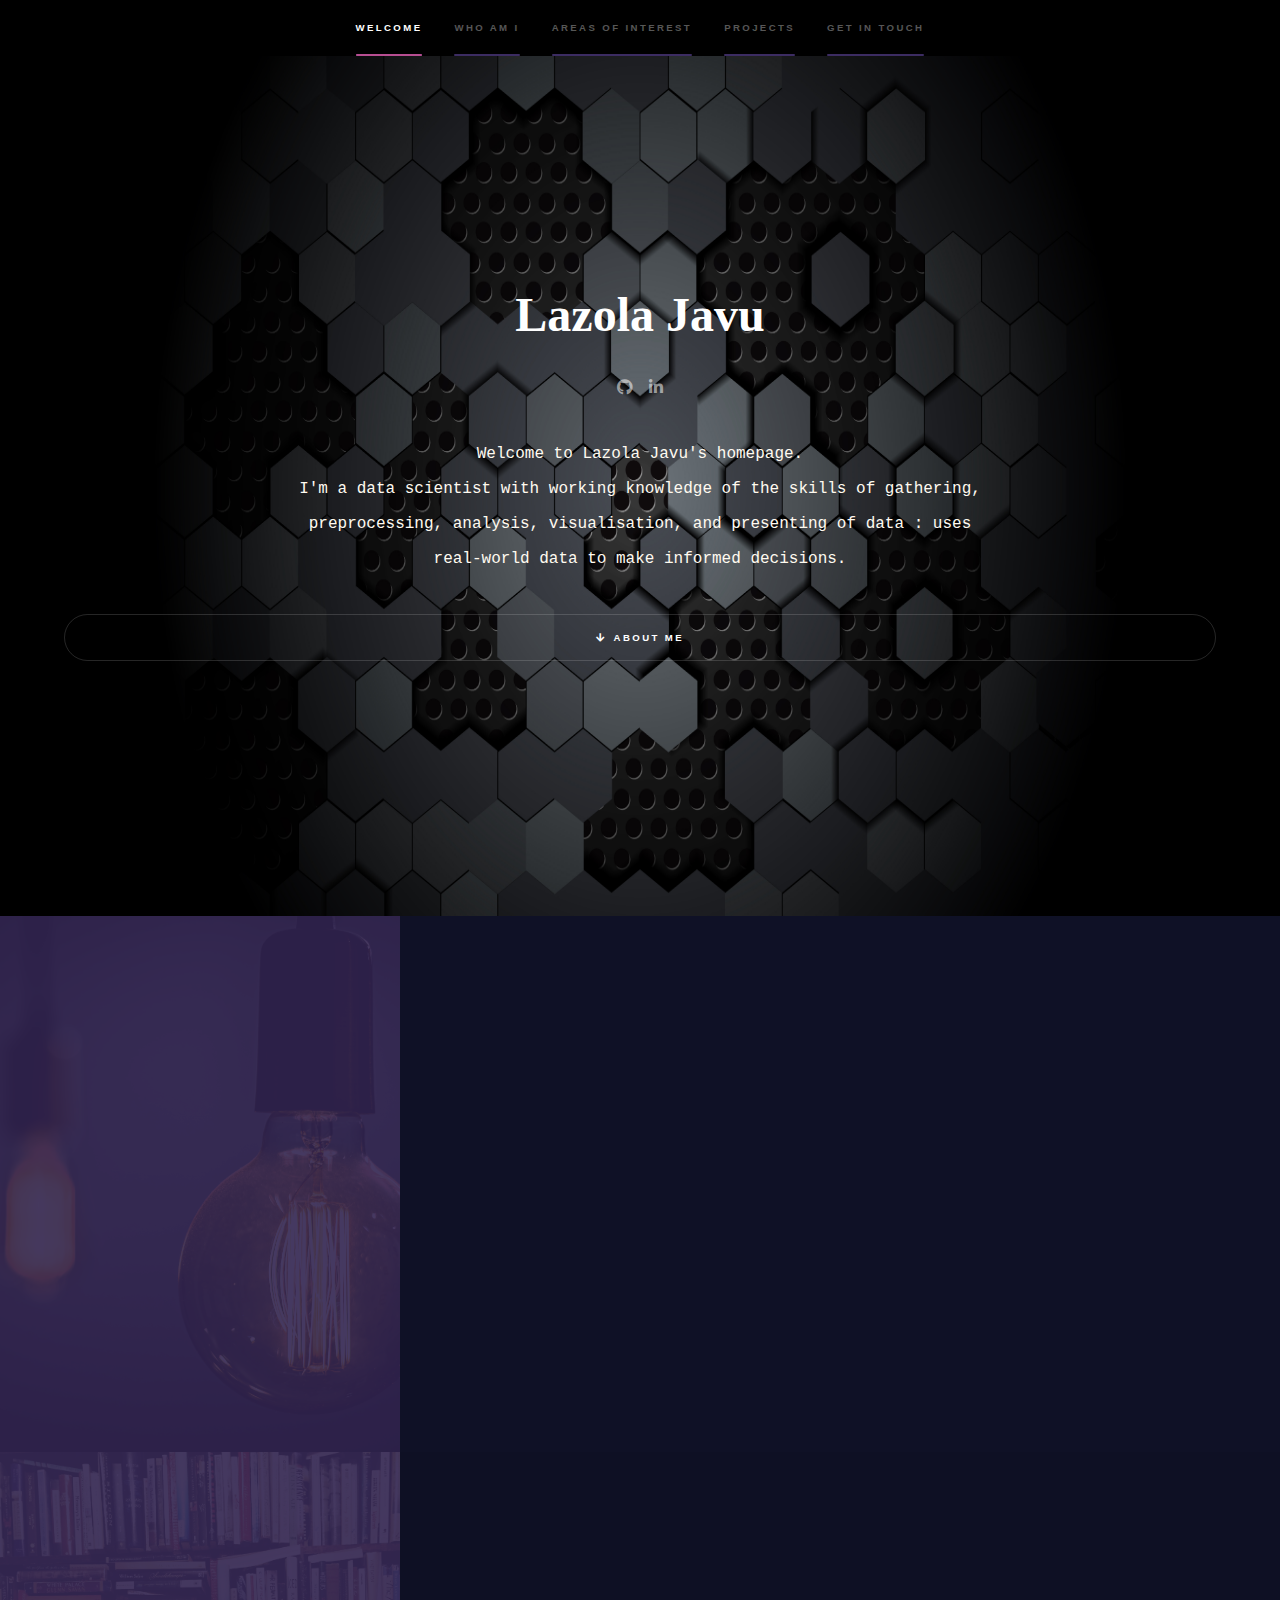
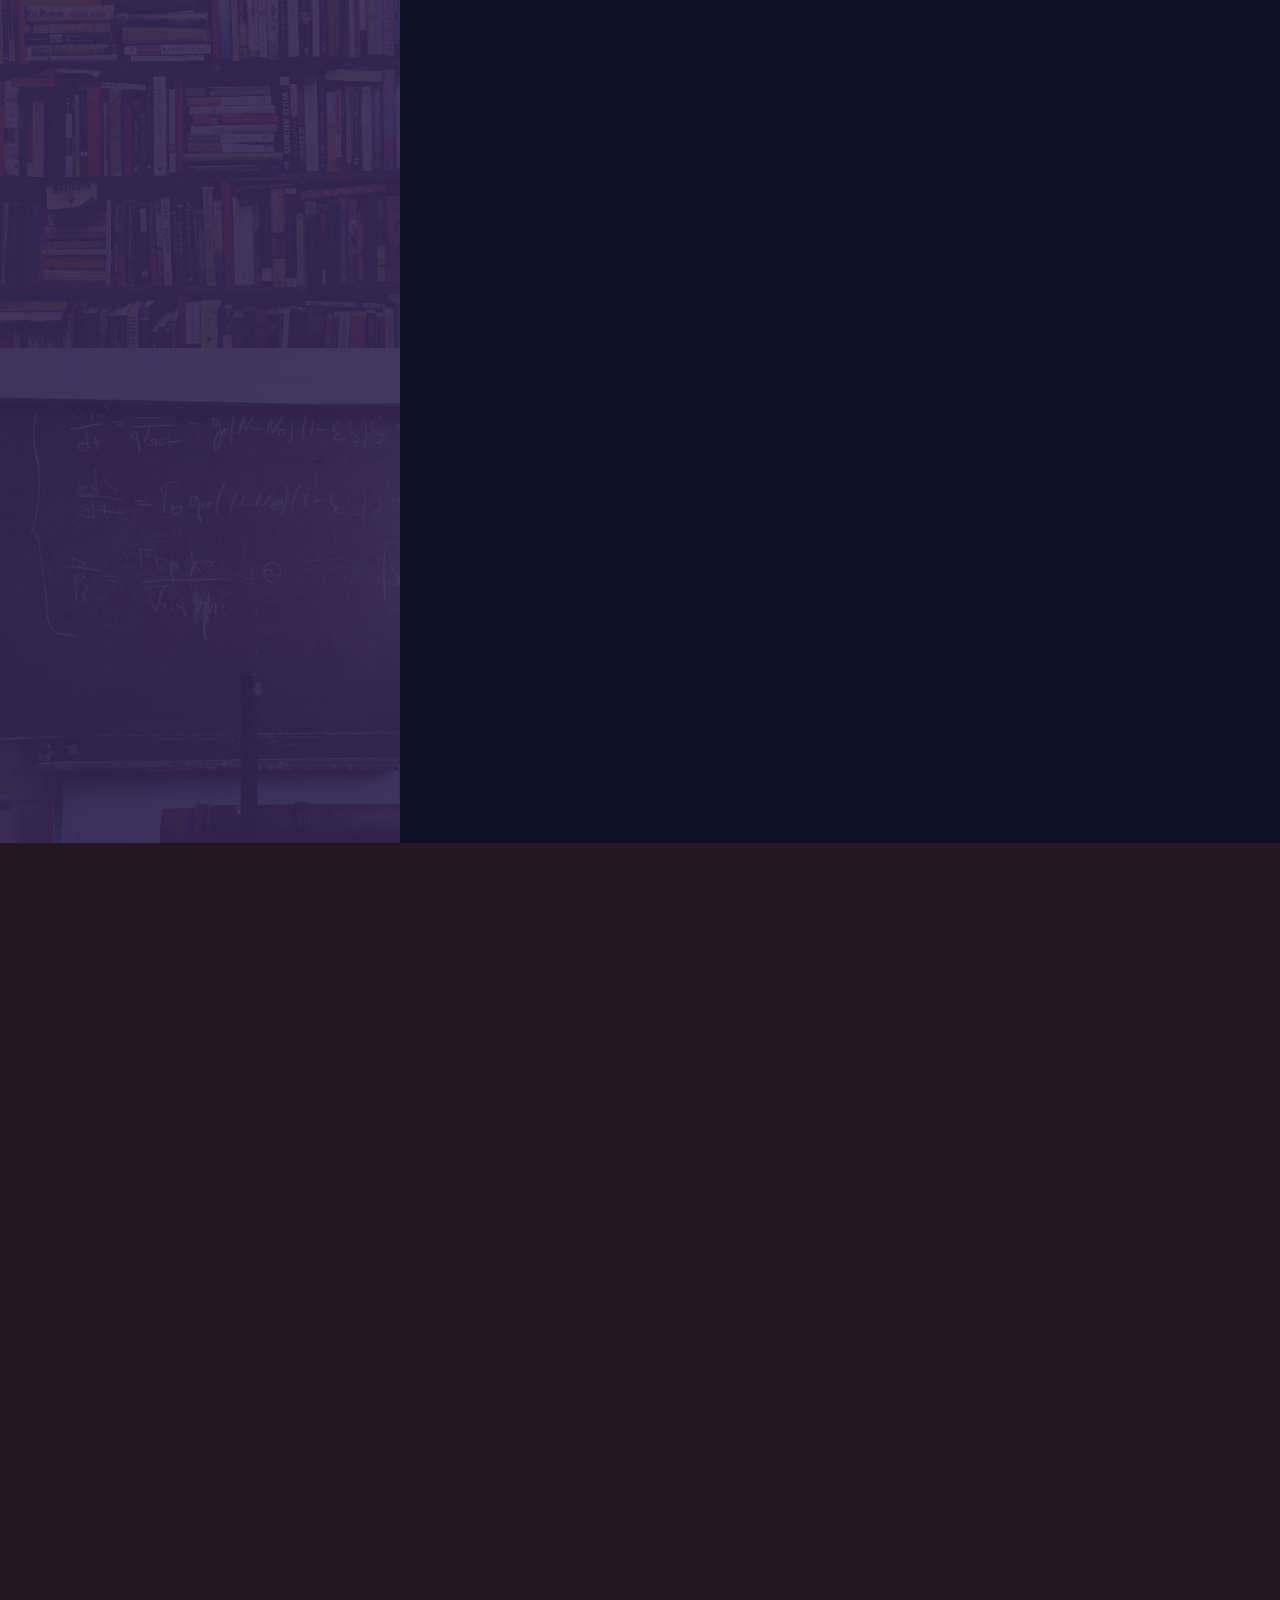
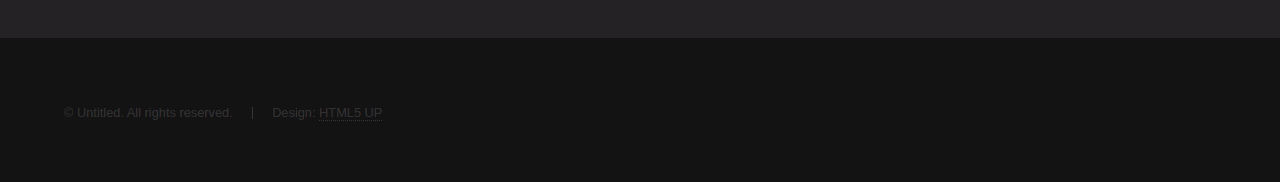
==== commit f18c0c5e: "removed Power BI" ====
--- a/index.html
+++ b/index.html
@@ -59,8 +59,7 @@
 
 							<ul class="actions fit">
 
-								<iframe title="Franchisor_09_05" width="1140" height="541.25" src="https://app.powerbi.com/reportEmbed?reportId=3a1477a1-c7a6-4c1a-b4ed-8979c781507d&autoAuth=true&ctid=5af87fe0-1bb6-4f39-87f1-4e2e3dc3161f&config=eyJjbHVzdGVyVXJsIjoiaHR0cHM6Ly93YWJpLXdlc3QtZXVyb3BlLXJlZGlyZWN0LmFuYWx5c2lzLndpbmRvd3MubmV0LyJ9" frameborder="0" allowFullScreen="true"></iframe>
-
+						
 
 							</ul>
 						</div>
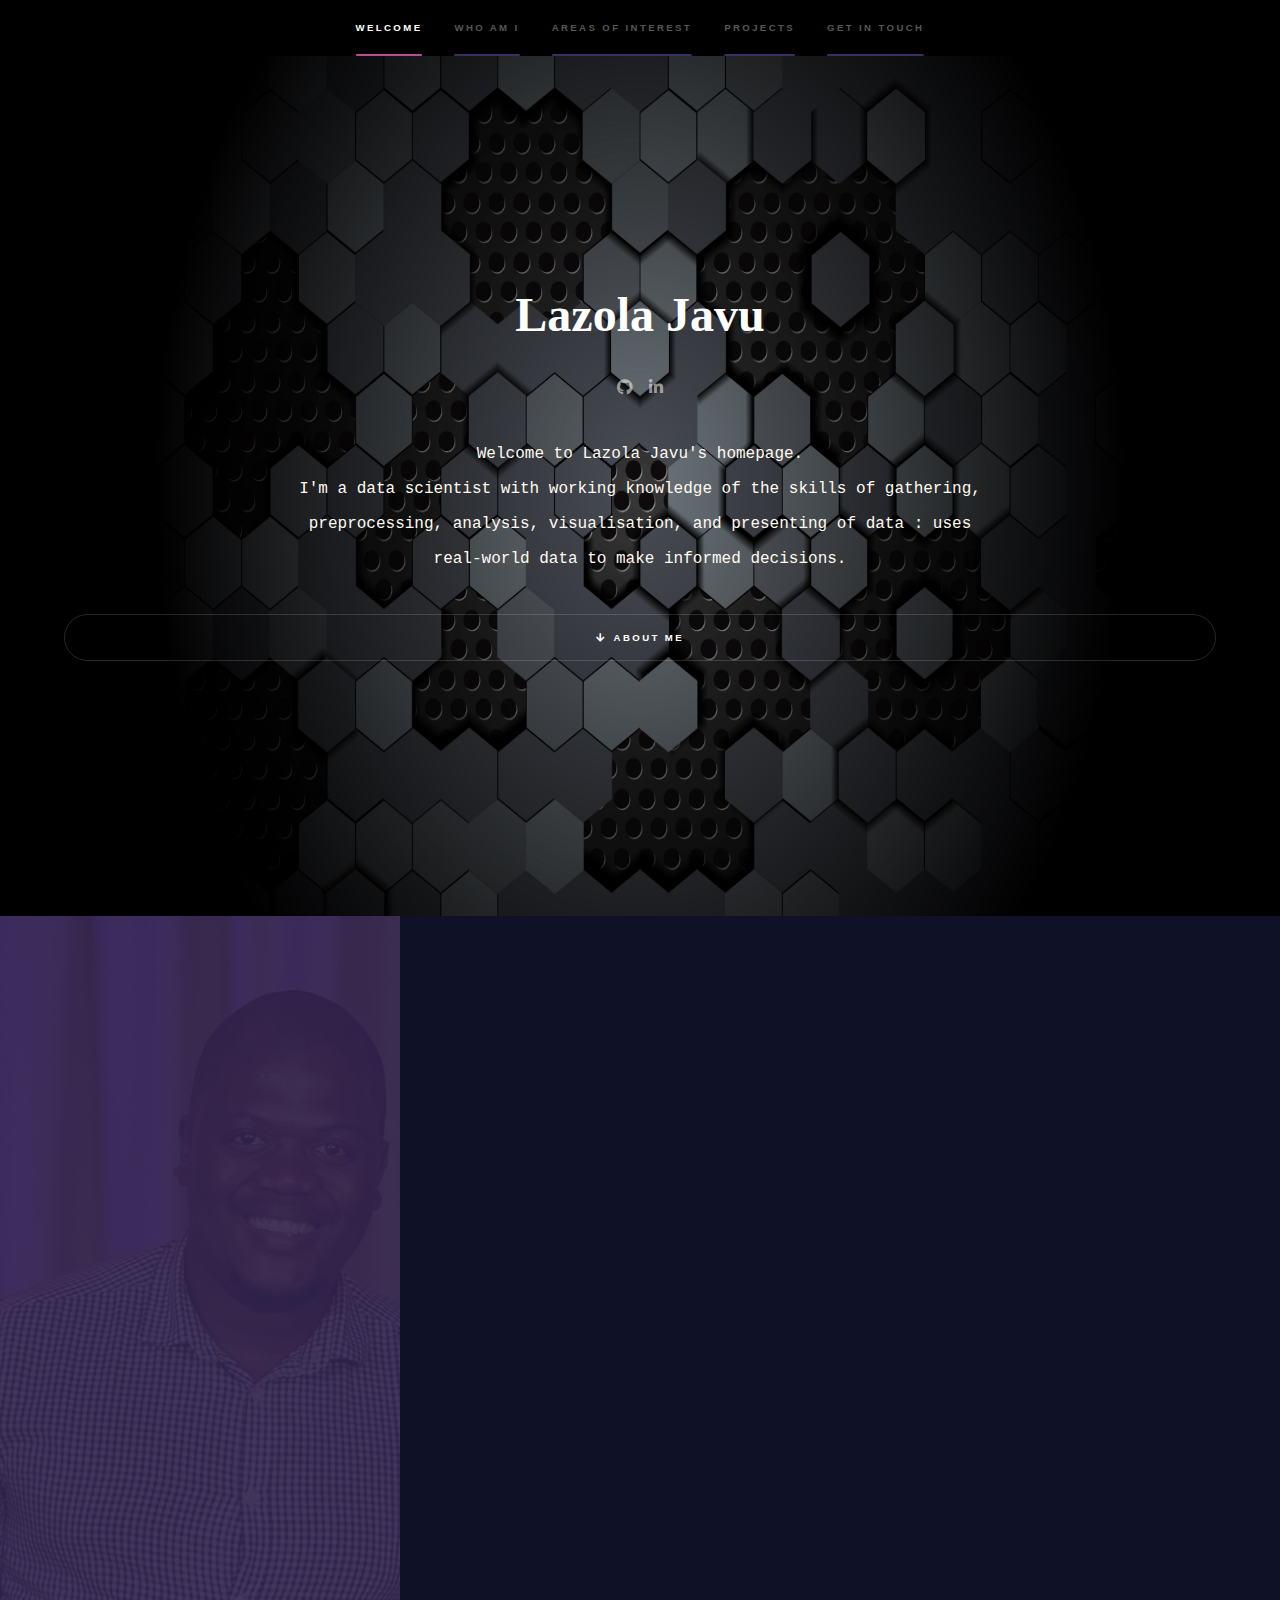
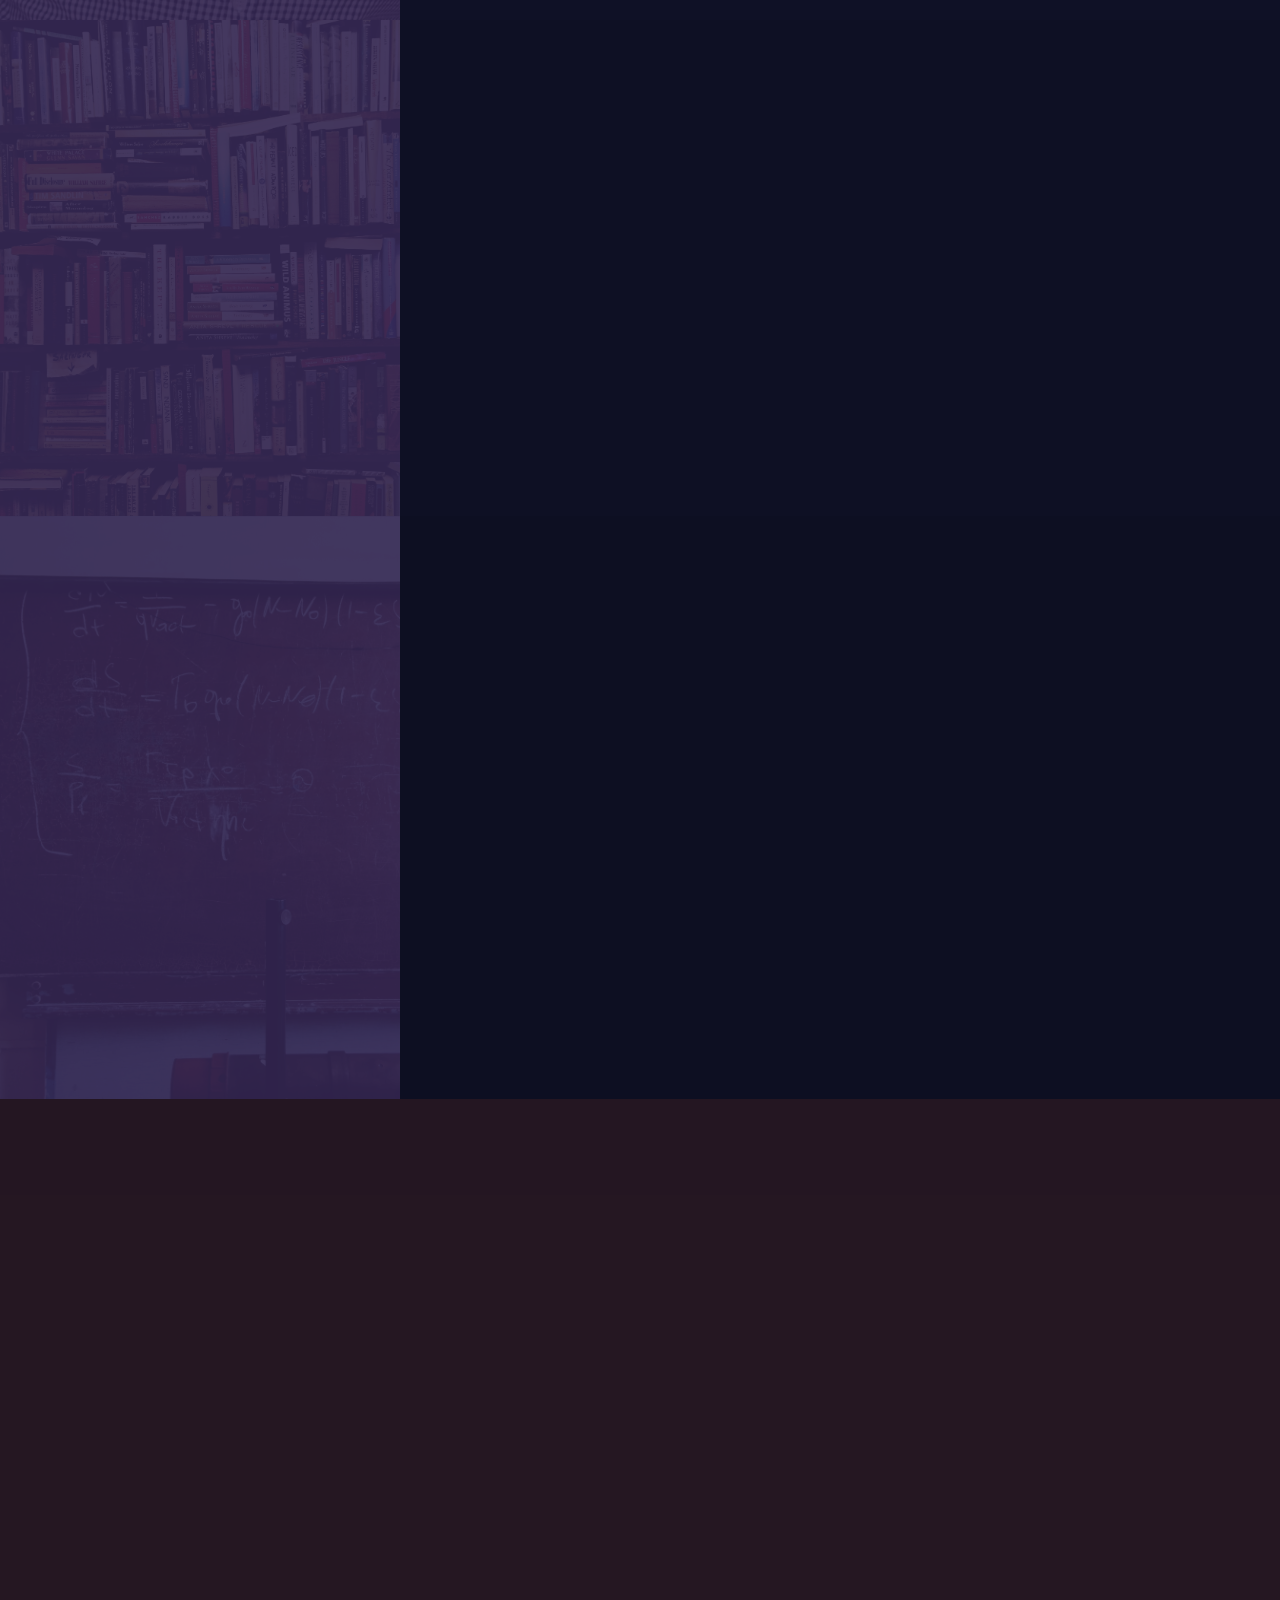
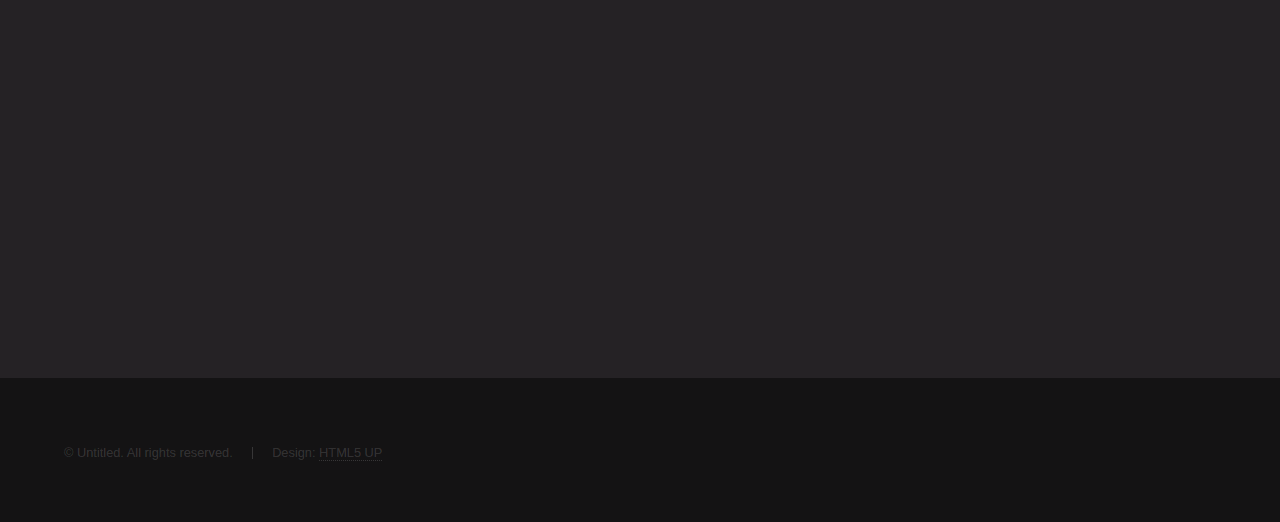
==== commit 58f84c86: "Updated DS Portfolio" ====
--- a/index.html
+++ b/index.html
@@ -69,19 +69,22 @@
 				<!-- One -->
 					<section id="one" class="wrapper style2 spotlights">
 						<section>
-							<a href="#" class="image"><img src="images/lucas_santos.jpg" alt="" data-position="center center" /></a>
+							<a href="#" class="image"><img src="images/l_javu.jpg" alt="" data-position="center center" /></a>
 							<div class="content">
 								<div class="inner">
 									<h2>ABOUT ME</h2>
-									<p>Hi, my name is Lazola and I'm actively seeking for a job as a data scientist/analyst.
-										 I hold a Bachelor's and finalising Master's degree in science (Physics, University of Johannesburg).
+									<p>I started working on mathematical models and data analysis while doing my Honours and continued to my Master's degree. 
+										That's where my interest in data science came to be. Ever since then, I haven't been able to look back. 
 										 </p>
-									<p>My work involves translating data into valuable and comprehensible insights. 
-										I am skilled for most data-science steps: gathering and managing data, analytical programming, 
-										data visualization, machine learning, model deployment, and results communication. 
-									</p>
-									<p>
-										I am available for part-time and full-time work. Please reach out to me via email.
+									<p>I earned my undergraduate degree at the University of Fort Hare in 2015. 
+										After that, I went to the University of Johannesburg and obtained an Honours degree in Physics, where I majored in Astrophysics and earned it in 2017. 
+										My project identifying Seyferts galaxies gave me my first introduction to mathematical modelling. 
+										I earned my Master's in Physics at the University of Johannesburg in 2021. 
+										I focused on evaluating selected clear-sky models' performance in SA conditions and identifying suitable ones. 
+									</p>
+									<p>
+										I was fortunate to enrol at Explore AI (formerly known as Explore Data Science Academy) to learn data science techniques applied to the real world. 
+										Currently, I'm working as a Junior Data Scientist at an NGO. 
 									</p>
 									<p>
 										<font face = "Brush Script MT" size =" 6">Lazola Javu</font>
@@ -147,6 +150,17 @@
 								<div class="inner">
 									<h2>WORK EXPERIENCE</h2>
 									<p>
+										<b>SmartStart</b> 
+										<span style="float:right;">
+											Johannesburg, Gauteng
+										</span><br>
+				
+										<i>Junior Data Scientist</i>
+										<span style="float:right;">
+											<i>Nov. 2021 - Present</i>
+										</span>
+									</p>
+									<p>
 										<b>Dimension Data</b> 
 										<span style="float:right;">
 											Johannesburg, Gauteng
@@ -196,37 +210,43 @@
 								<section>
 									<span class="icon solid major fa-code"></span>
 									<h3>Analytical Programming</h3>
-									<p>I find it very interesting to tell stories using data. In the process of working with data, I prefer the long 
-										task of finding things that are hidden and provides the best insights.</p>
+									<p>It is exciting to tell stories using data. 
+										I enjoy finding hidden information and providing the best insights in working with data. 
+										The process involves research and finding unique ways to visualise information. That always provides a chance to learn more.</p>
 								</section>
 								<section>
 									<span class="icon solid major fa-desktop"></span>
 									<h3>Machine Learning</h3>
-									<p>I'm always amazed by how historical data can be a gateway to the future. Routine produces predictability and consistency.
-										I'm in awe of a world where we use our daily live and optimise it for better results using computers. 
+									<p>I have acquired skills in machine learning. 
+										I have developed, evaluated, and deployed multiple machine-learning models. 
+										The models were deployed using streamlit (open-source).
 									</p>
 								</section>
 								<section>
 									<span class="icon solid major fa-comment"></span>
 									<h3>NLP</h3>
-									<p>Everyday we are communicating with each other. The data collected Learning about our behaviours and how we talk to one another 
-										is helpful in showing how different and similar to one another. 
+									<p>Every day we communicate with each other. 
+										The data collected learning about our behaviours and how we talk to one another helps show how different and similar we are.
+										 I'm willing to expand my experience in NLP. 
 									</p>
 								</section>
 								<section>
 									<span class="icon solid major fa-cloud"></span>
 									<h3>Model Deployment</h3>
-									<p>I implement machine learning models in machine learning models in real world data and used AWS to deploy it via streamlit. </p>
+									<p>I implemented machine learning models in machine learning models in real-world data and used AWS to deploy it via streamlit. 
+										My interest in gaining experience in using other web services (such as AWS, Azure, etc.) </p>
 								</section>
 								<section>
 									<span class="icon solid major fa-industry" r></span>
 									<h3>Data Visualisation</h3>
-									<p>Phasellus convallis elit id ullam corper amet et pulvinar. Duis aliquam turpis mauris, sed ultricies erat dapibus.</p>
+									<p>A big part of good storytelling in Data Science requires better visualisation skills. 
+										I have better dashboard-building skills and create better figures to tell stories during report times. </p>
 								</section>
 								<section>
 									<span class="icon major fa-gem"></span>
 									<h3>Gathering and Managing Data</h3>
-									<p>Phasellus convallis elit id ullam corper amet et pulvinar. Duis aliquam turpis mauris, sed ultricies erat dapibus.</p>
+									<p>Data cleaning and preparation form a significant and vital part of data science.
+										 This skill is essential when dealing with data in any project.</p>
 								</section>
 							</div>
 							<ul class="actions">
@@ -296,7 +316,7 @@
 											</div>
 										</div>
 										<ul class="actions">
-											<li><a href="lazola.javu@gmail.com" class="button submit">Send Message</a></li>
+											<li><a href="mailto:lazola.javu@gmail.com" class="button submit">Send Message</a></li>
 										</ul>
 									</form>
 								</section>
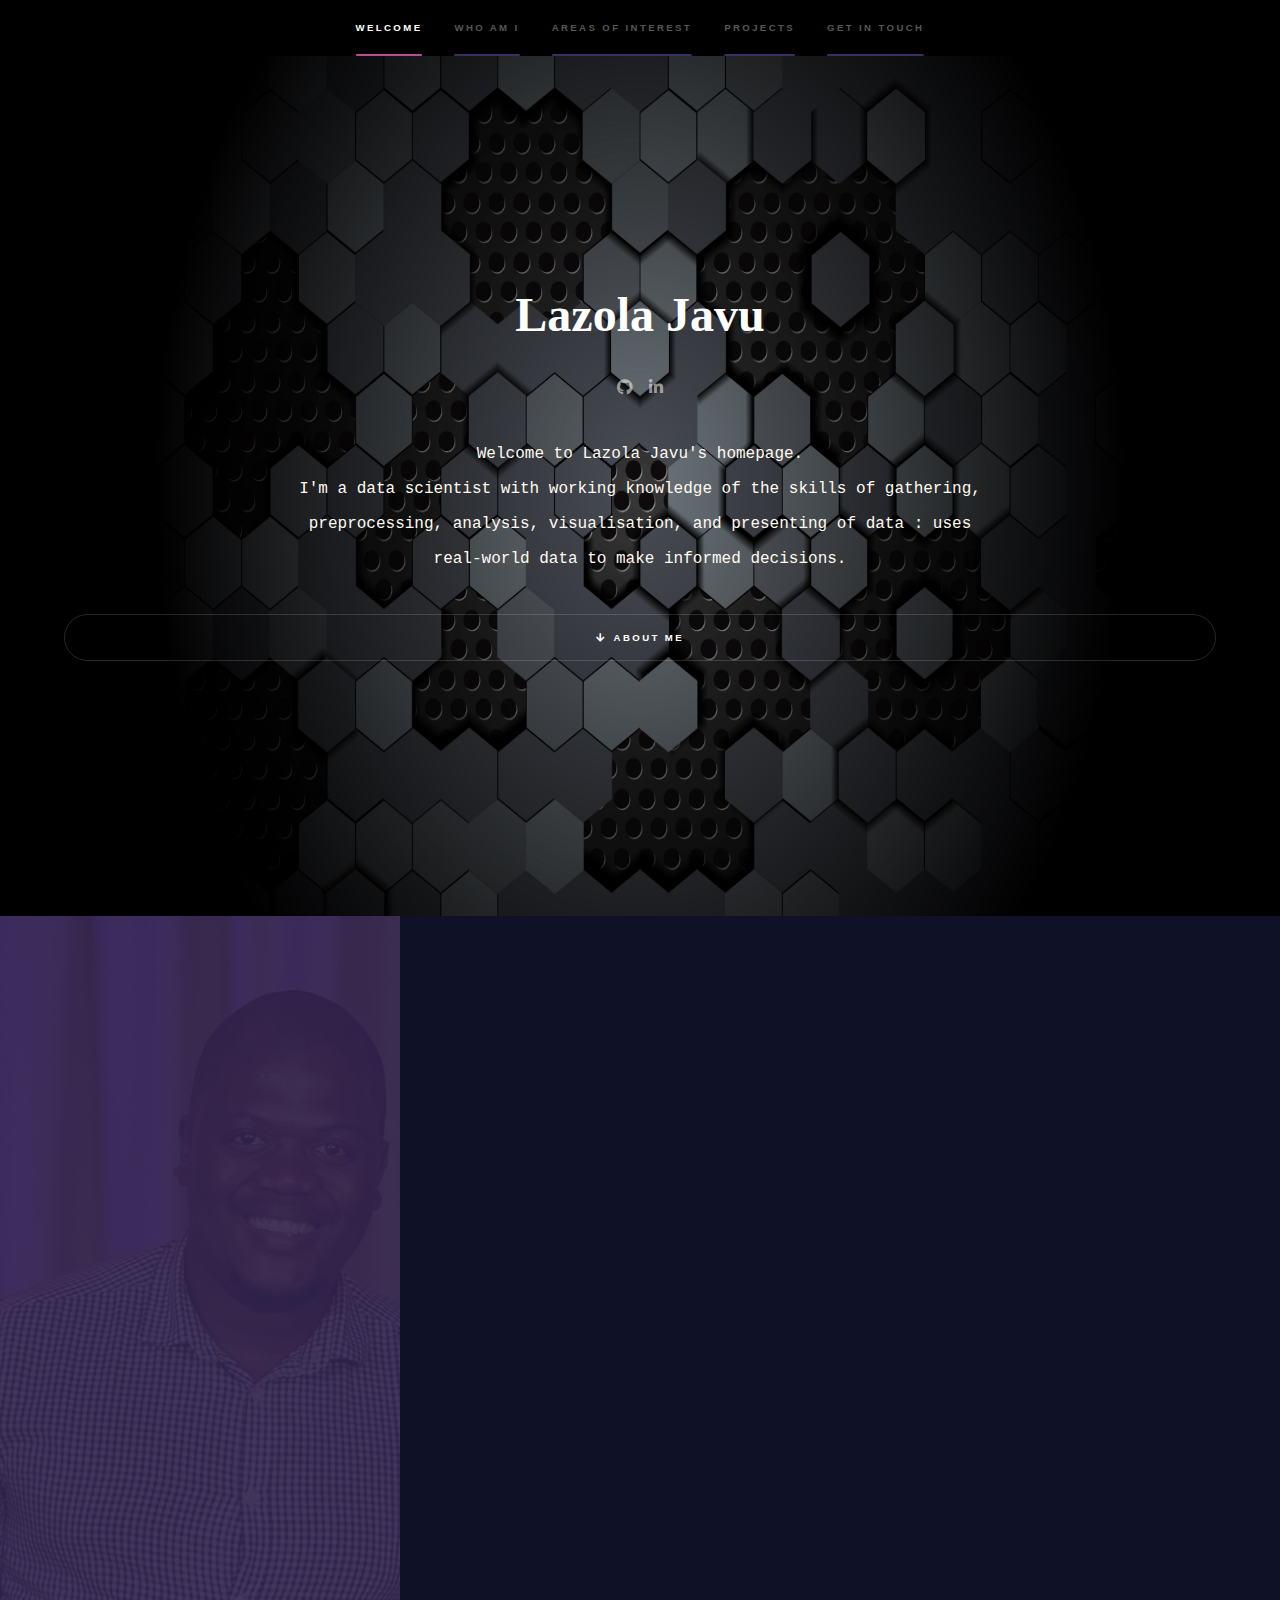
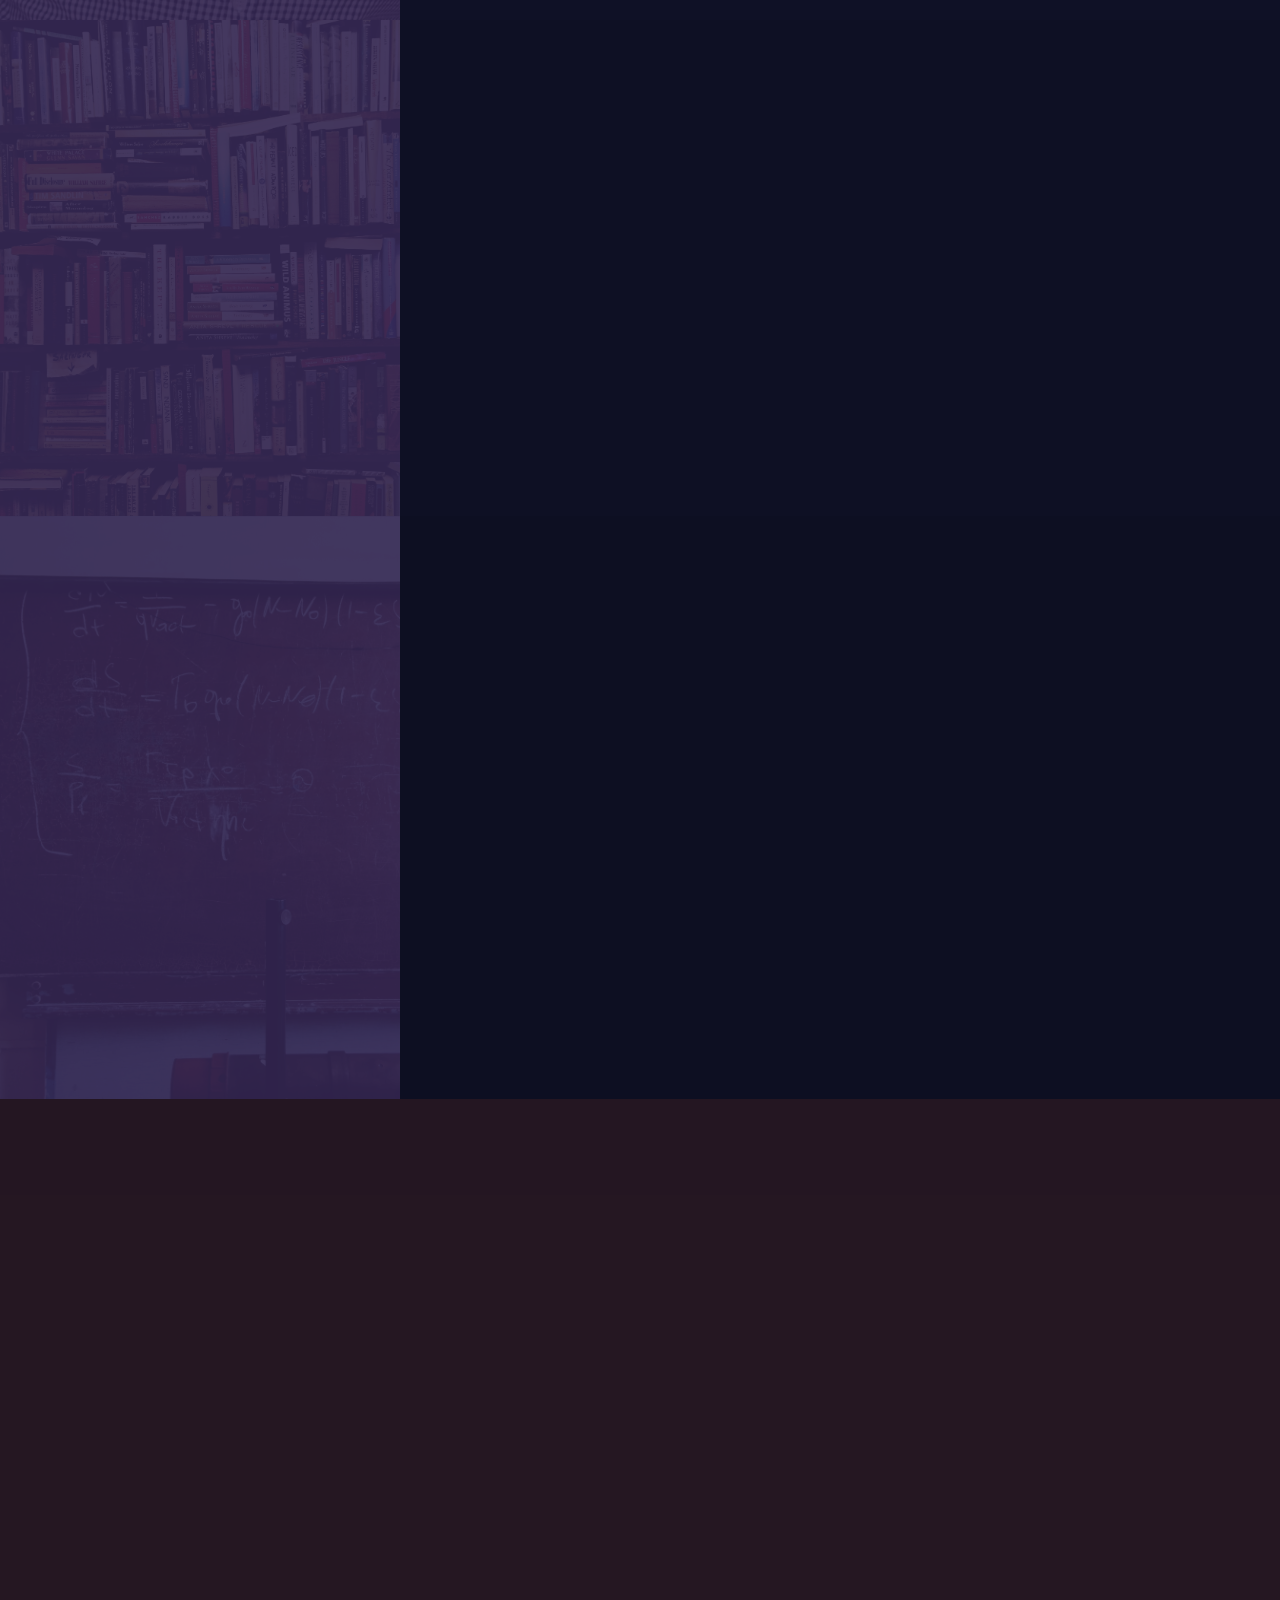
==== commit c08f769e: "Update the websites - added quotes under contacts and time series models on github." ====
--- a/index.html
+++ b/index.html
@@ -259,9 +259,15 @@
 				<section id="four" class="wrapper style4 fade-up">
 					<div class="inner">
 						<h2>Projects</h2>
-						<p>These are some of the things that I love working on.</p>
+						<p>Below are the sample of projects that I have worked on.</p>
 						<div class="features">
 							<section>
+
+								<span class="image fit"><img src="https://vitalflux.com/wp-content/uploads/2022/04/different-types-of-time-series-forecasting.png" alt="" /></span>
+								<p><b>Time Series Forecasting</b>: </p>
+								<ul class="actions">
+									<li><a href="https://github.com/LazolaJavu/Time-Series-Forecasting" class="button">Github Repo</a><a href="https://github.com/LazolaJavu/Time-Series-Forecasting/blob/main/Franchisee%20-%20v.04.ipynb" class="button">Notebook</a></li>
+								</ul>
 
 							</section>
 							<section>
@@ -300,25 +306,19 @@
 							<p> These are the contact of Lazola Javu. </p>
 							<div class="split style1">
 								<section>
-									<form method="post" action="#">
-										<div class="fields">
-											<div class="field half">
-												<label for="name">Name</label>
-												<input type="text" name="name" id="name" />
-											</div>
-											<div class="field half">
-												<label for="email">Email</label>
-												<input type="text" name="email" id="email" />
-											</div>
-											<div class="field">
-												<label for="message">Message</label>
-												<textarea name="message" id="message" rows="5"></textarea>
-											</div>
-										</div>
-										<ul class="actions">
-											<li><a href="mailto:lazola.javu@gmail.com" class="button submit">Send Message</a></li>
-										</ul>
-									</form>
+								
+									<h3>Blockquote</h3>
+									<blockquote> - "Data will help you to improve quality of life for people you support: Improving quality is first 
+										and foremost among the reasons why organizations should be using data. By allowing you to measure 
+										and take action, an effective data system can enable your organization to improve the quality of people’s lives." 
+										<br><br>
+									-- Good data allows organizations to establish baselines, benchmarks, and goals to keep moving forward. Because data 
+									allows you to measure, you will be able to establish baselines, find benchmarks and set performance goals.
+									<br><br>
+									--- "The more you read, the more things you shall know. The more that you learn, the more places you shall go." –  Dr. Seuss
+								 </blockquote>
+								
+									<br><br><br>
 								</section>
 								<section>
 									<ul class="contact">
@@ -330,7 +330,7 @@
 										</li>
 										<li>
 											<h3>Email</h3>
-											<a href="#">lazola.javu@gmail.com</a>
+											<a href="mailto:lazola.javu@gmail.com">lazola.javu@gmail.com</a>
 										</li>
 										<li>
 											<h3>Phone</h3>
@@ -344,6 +344,7 @@
 												<li><a href="https://github.com/LazolaJavu" class="icon brands fa-github"><span class="label">GitHub</span></a></li>
 												<!--<li><a href="#" class="icon brands fa-instagram"><span class="label">Instagram</span></a></li>-->
 												<li><a href="https://www.linkedin.com/in/lazola-javu/" class="icon brands fa-linkedin-in"><span class="label">LinkedIn</span></a></li>
+												<li><a href="mailto:lazola.javu@gmail.com" class="icon solid alt fa-envelope"><span class="label">Email</span></a></li>
 											</ul>
 										</li>
 									</ul>
@@ -355,13 +356,7 @@
 			</div>
 
 		<!-- Footer -->
-			<footer id="footer" class="wrapper style1-alt">
-				<div class="inner">
-					<ul class="menu">
-						<li>&copy; Untitled. All rights reserved.</li><li>Design: <a href="http://html5up.net">HTML5 UP</a></li>
-					</ul>
-				</div>
-			</footer>
+
 
 		<!-- Scripts -->
 			<script src="assets/js/jquery.min.js"></script>
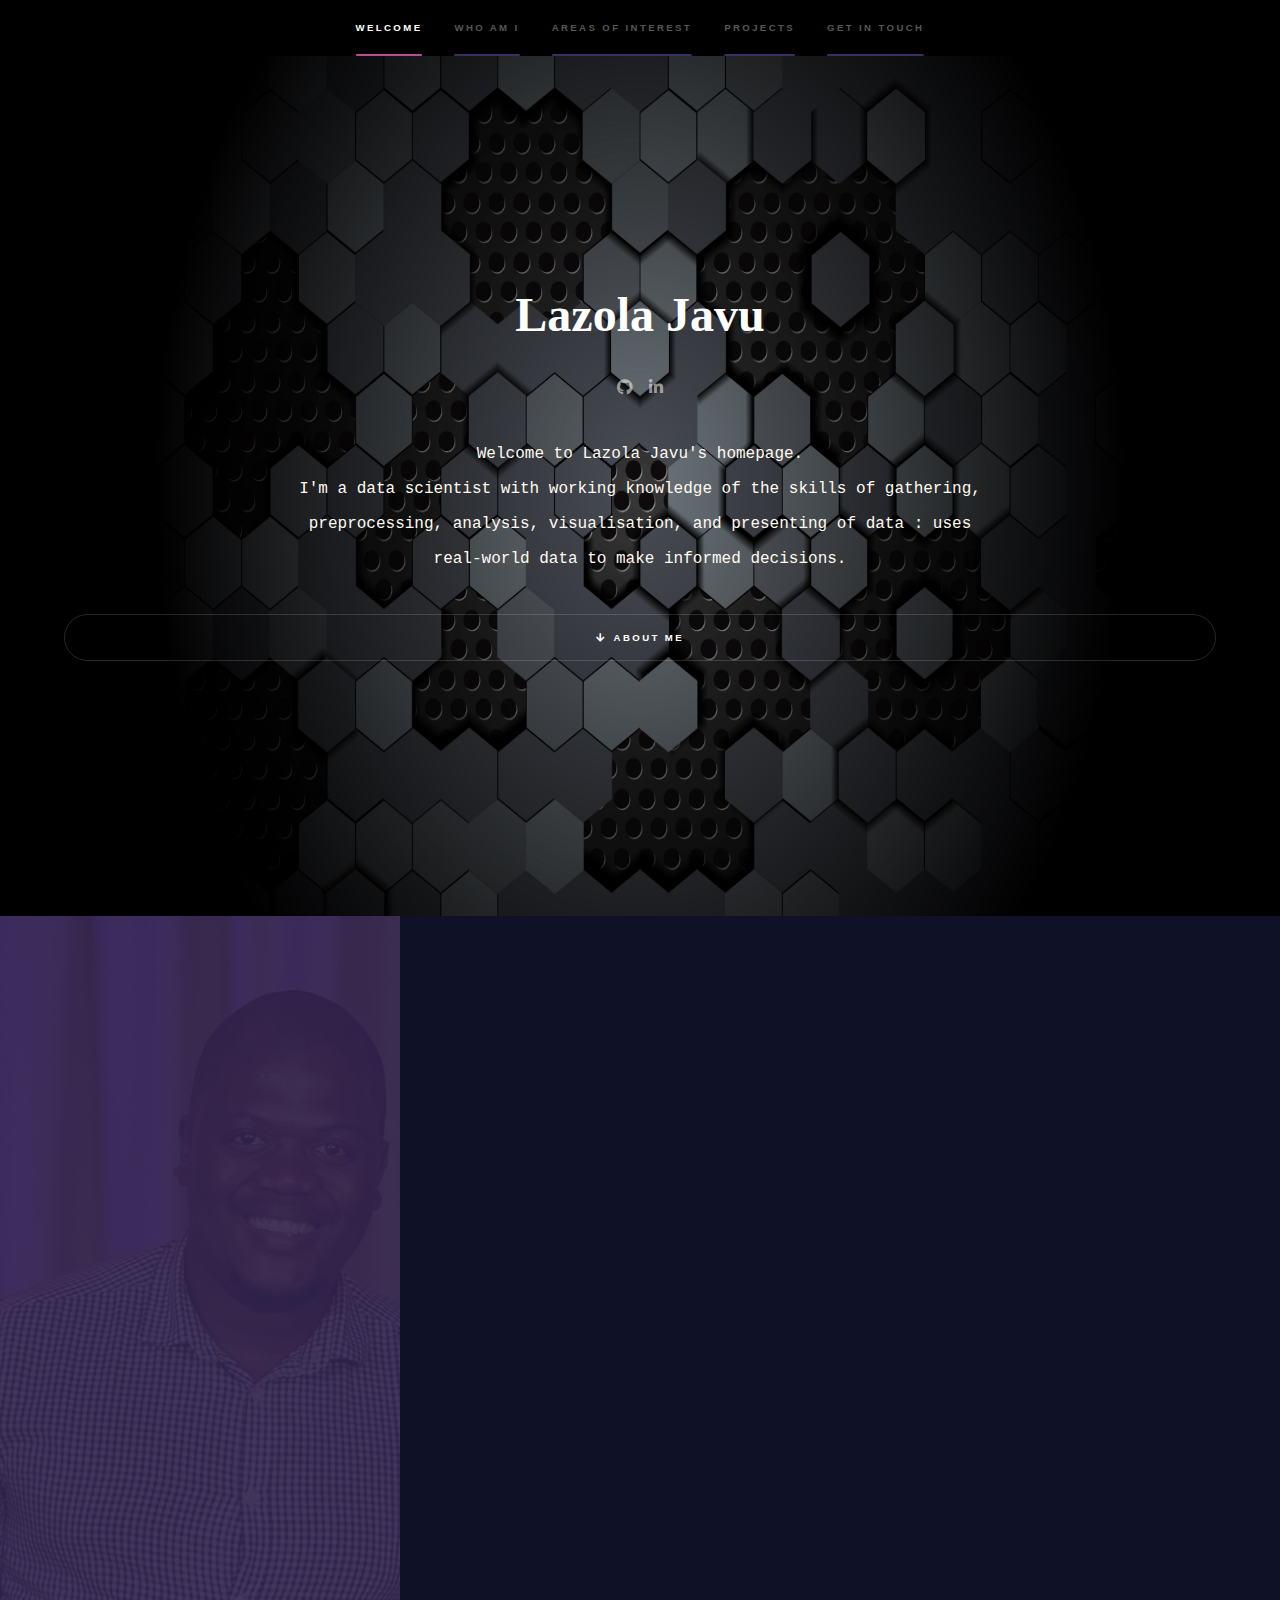
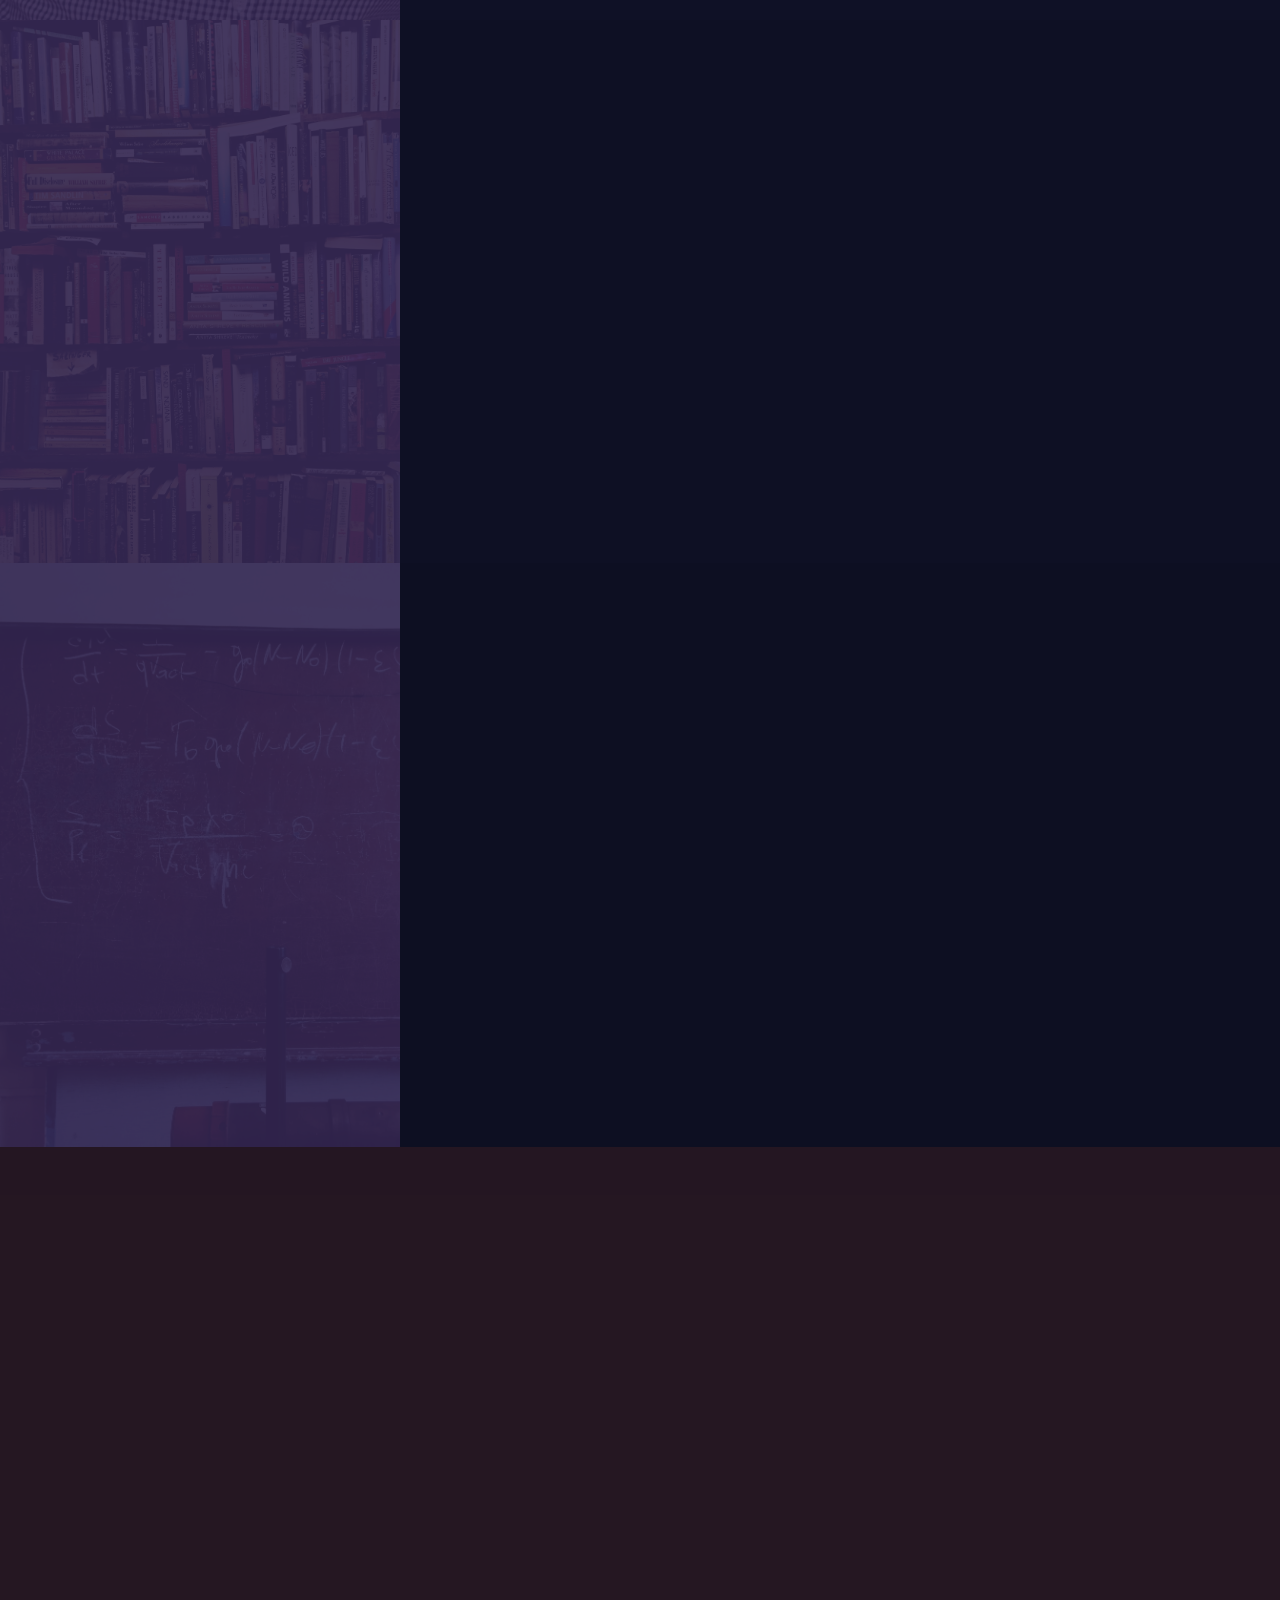
==== commit 95808717: "Added a certificate" ====
--- a/index.html
+++ b/index.html
@@ -138,8 +138,9 @@
 										</span>
 									</p>
 									<ul class="actions">
-										<li>Additional Certificates: <a href="https://drive.google.com/file/d/1AgFyLS2ru-eFppR7eCSjjBbYGC6unu5b/view?usp=sharing" class="button">EDSA</a>
+										<li>Additional Certificates: <a href="https://drive.google.com/file/d/1AgFyLS2ru-eFppR7eCSjjBbYGC6unu5b/view?usp=sharing" class="button">EDSA</a> 
 											<a href="https://drive.google.com/file/d/1B4TY9fQGWPMKTDeaD9GJQtDNu0RX-L7a/view?usp=sharing" class="button">AWS Cloud Practitioner</a></li>
+											<a href="https://drive.google.com/file/d/1DYwbzwf5xd942llv1N5MV5pm7nyfTJfa/view?usp=sharing" class="button">IT System Development</a></li>
 									</ul>
 								</div>
 							</div>
@@ -194,7 +195,7 @@
 										</span>
 									</p>
 									<ul class="actions">
-										<li><a href="https://drive.google.com/file/d/1Su7Vm9OWA-6FDMCpsgSIXx9rZo5MY_7n/view?usp=sharing" class="button">View Resume</a></li>
+										<li><a href="https://drive.google.com/file/d/1toLYnI5FTOUK9NNn0D9i_HuTpCBw78WB/view?usp=sharing" class="button">View Resume</a></li>
 									</ul>
 								</div>
 							</div>
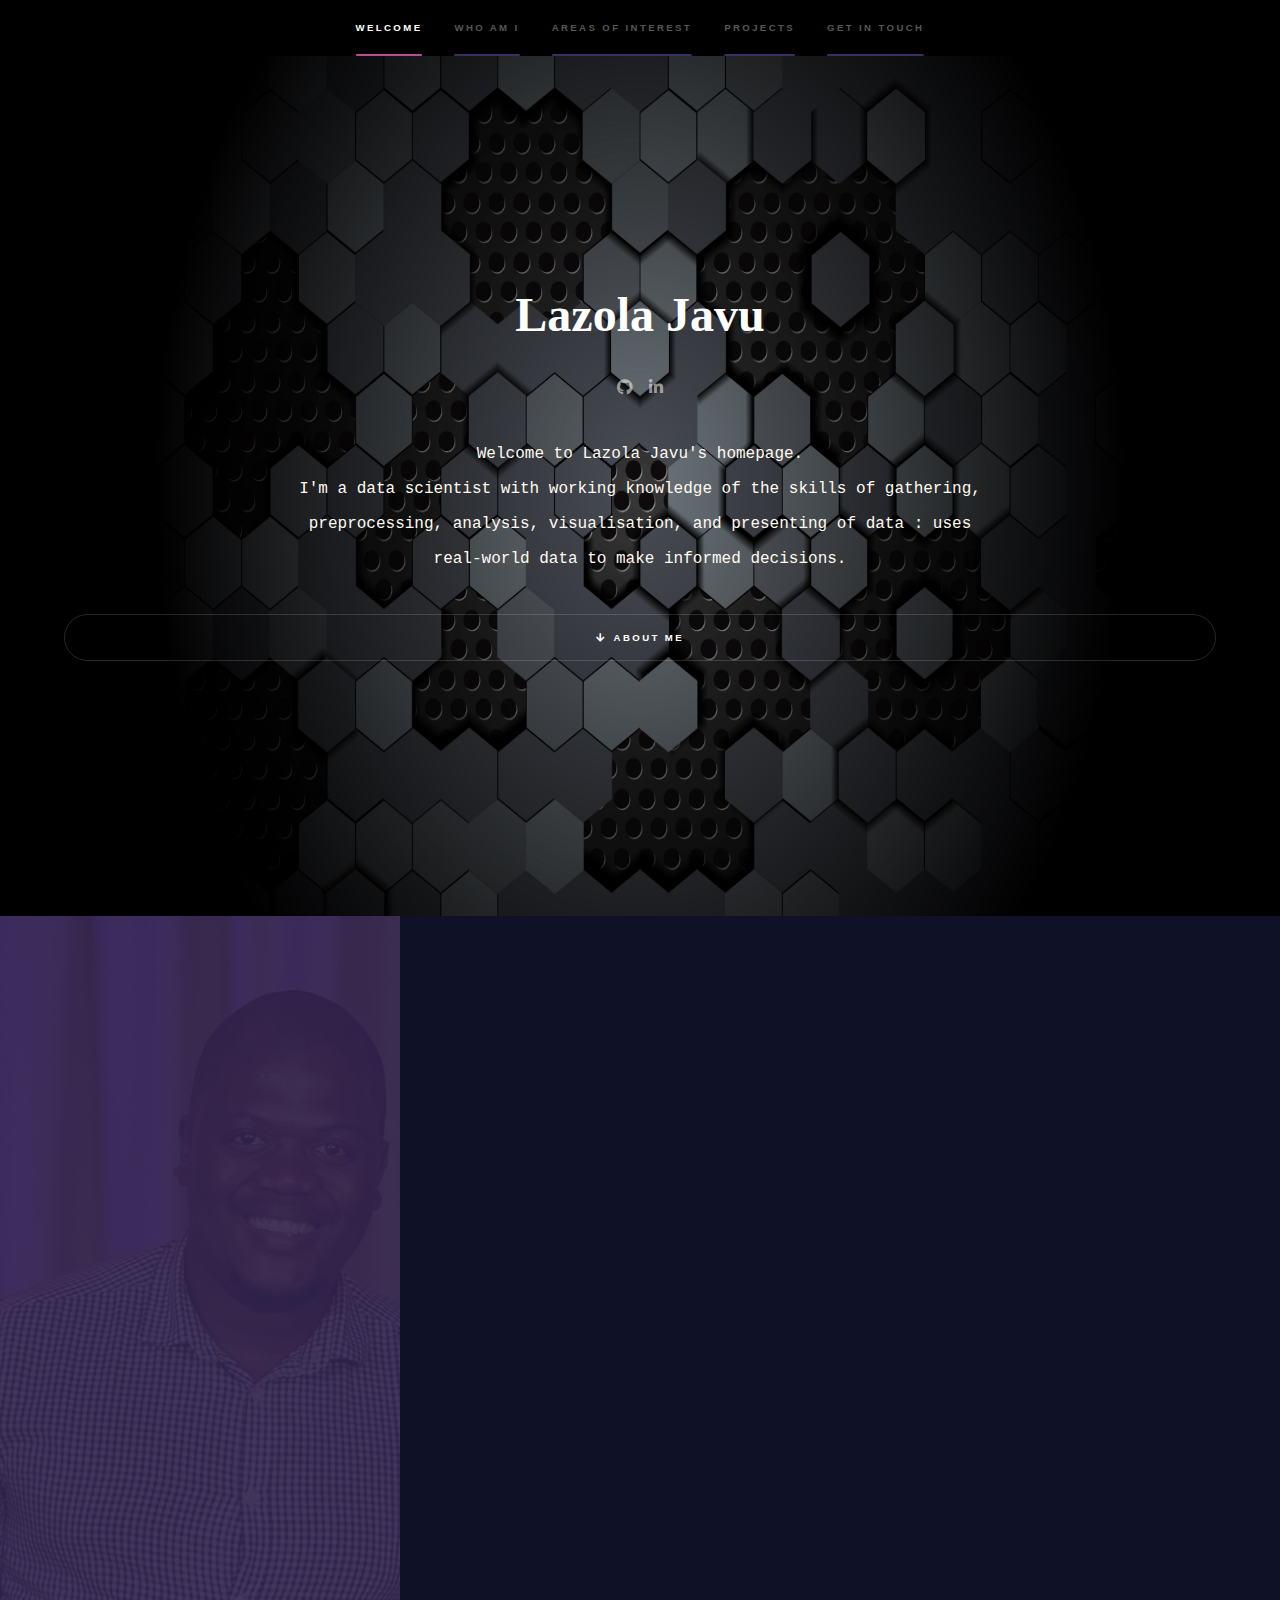
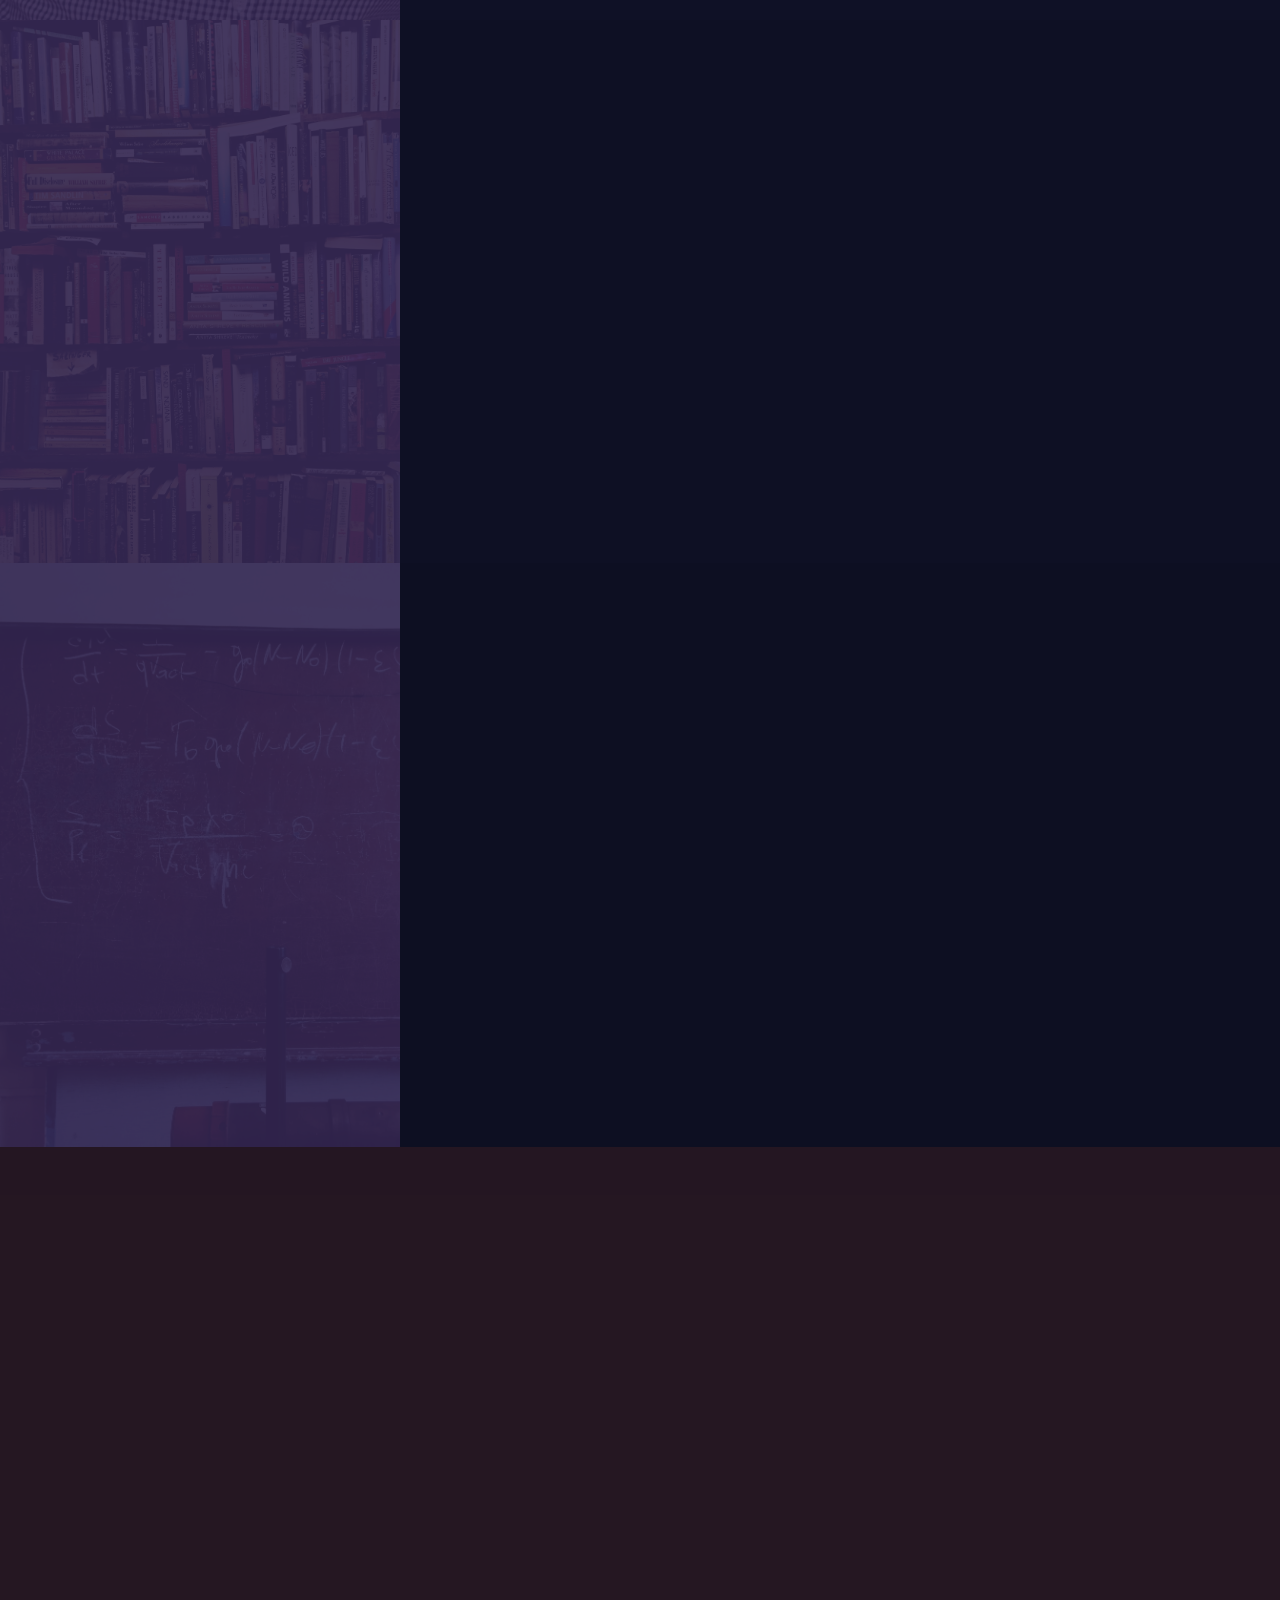
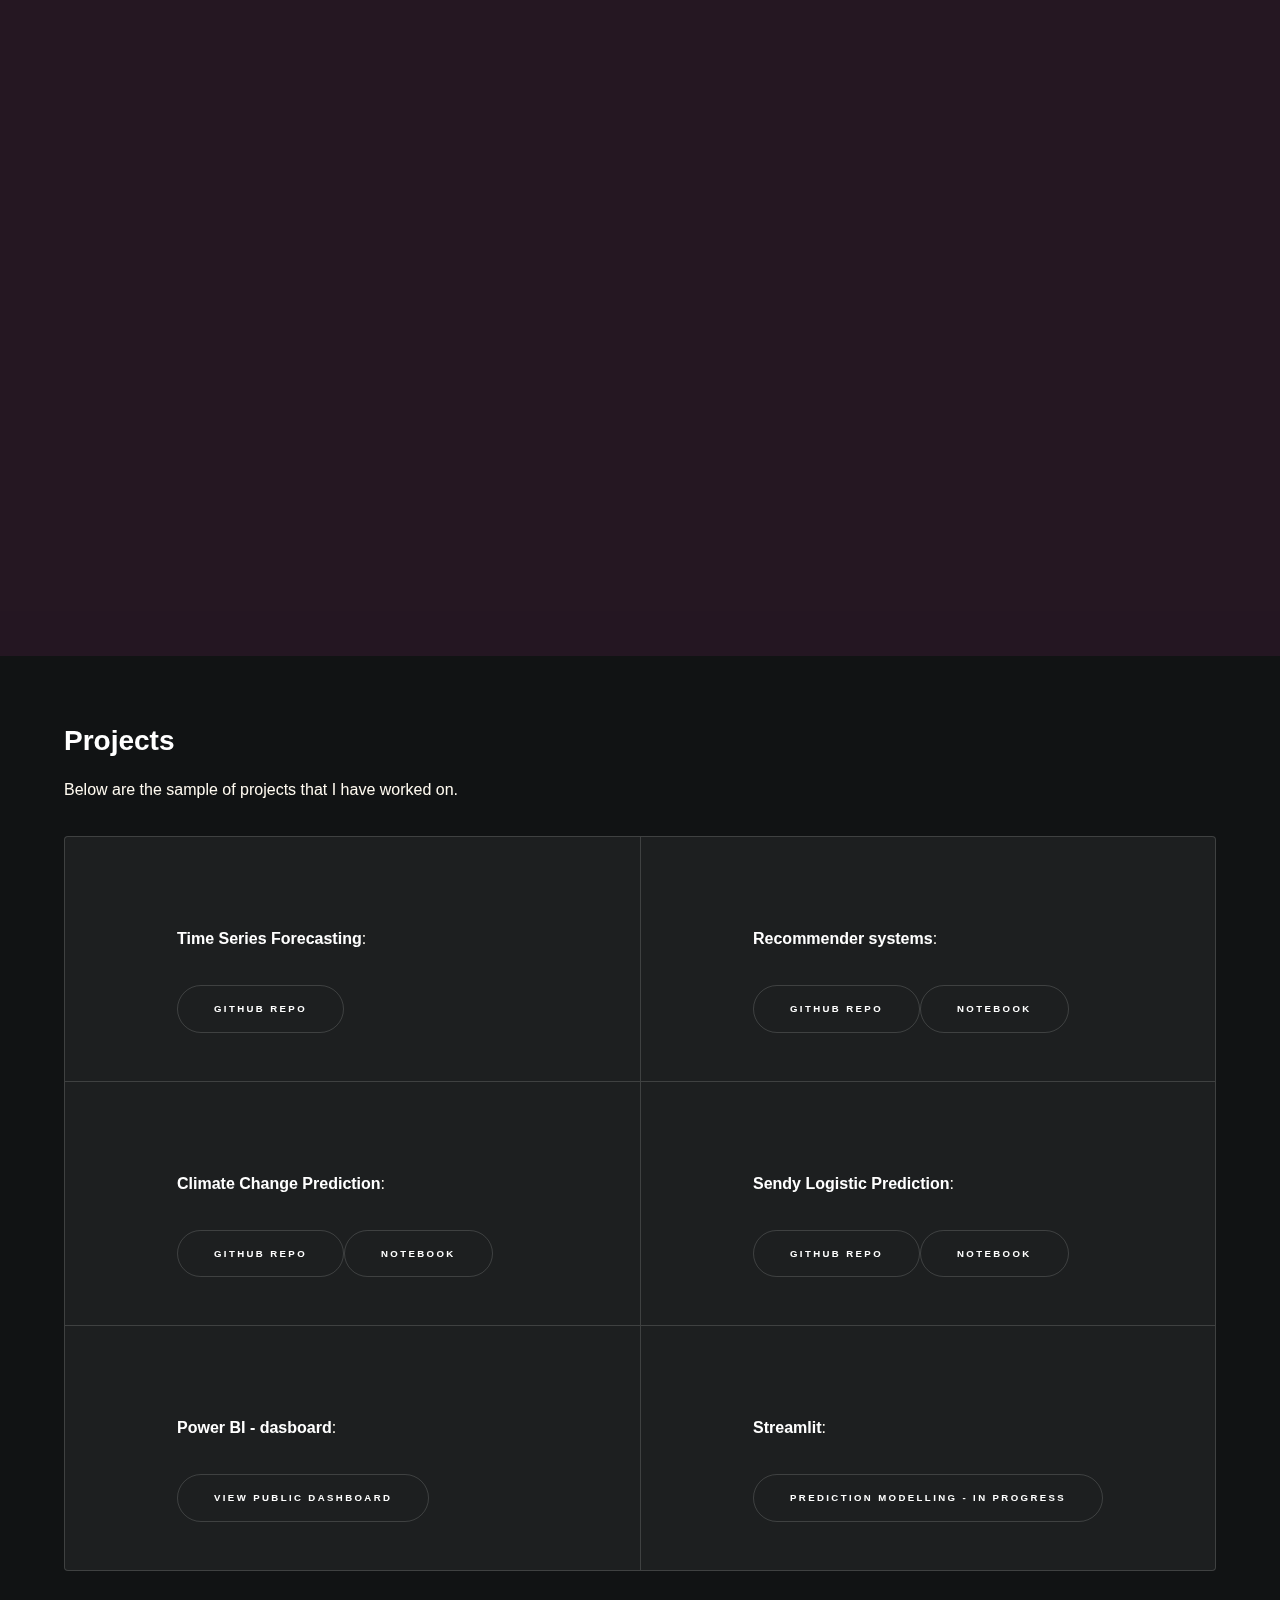
==== commit cb77ed43: "Updating the portfolio by adding new fields" ====
--- a/index.html
+++ b/index.html
@@ -257,7 +257,7 @@
 					</section>
 
 				<!-- Four - Project -->
-				<section id="four" class="wrapper style4 fade-up">
+				<section id="five" class="wrapper style4 fade-up">
 					<div class="inner">
 						<h2>Projects</h2>
 						<p>Below are the sample of projects that I have worked on.</p>
@@ -267,8 +267,7 @@
 								<span class="image fit"><img src="https://vitalflux.com/wp-content/uploads/2022/04/different-types-of-time-series-forecasting.png" alt="" /></span>
 								<p><b>Time Series Forecasting</b>: </p>
 								<ul class="actions">
-									<li><a href="https://github.com/LazolaJavu/Time-Series-Forecasting" class="button">Github Repo</a><a href="https://github.com/LazolaJavu/Time-Series-Forecasting/blob/main/Franchisee%20-%20v.04.ipynb" class="button">Notebook</a></li>
-								</ul>
+									<li><a href="https://github.com/LazolaJavu/Time-Series-Forecasting" class="button">Github Repo</a>
 
 							</section>
 							<section>
@@ -292,6 +291,22 @@
 								<p><b>Sendy Logistic Prediction</b>: </p>
 								<ul class="actions">
 									<li><a href="https://github.com/Thami-ex/regression-predict-api-template" class="button">Github Repo</a><a href="https://github.com/Thami-ex/regression-predict-api-template/blob/master/Regression%20Final.ipynb" class="button">Notebook</a></li>
+								</ul>
+							</section>
+
+							<section>
+								<span class="image fit"><img src="https://www.techinafrica.com/wp-content/uploads/2019/10/Sendy-delivery-1200x500-300x125.jpg" alt="" /></span>
+								<p><b>Power BI - dasboard</b>: </p>
+								<ul class="actions">
+									<li><a href="https://app.powerbi.com/view?r=eyJrIjoiZjc0ZmYzNzItZTE5MC00MTcwLWFhOWQtMDUzNmZkZWIwNTE1IiwidCI6IjVhZjg3ZmUwLTFiYjYtNGYzOS04N2YxLTRlMmUzZGMzMTYxZiIsImMiOjl9&pageName=ReportSection59d5b37da0c32e081987" class="button">View Public Dashboard</a>
+								</ul>
+							</section>
+
+							<section>
+								<span class="image fit"><img src="https://www.techinafrica.com/wp-content/uploads/2019/10/Sendy-delivery-1200x500-300x125.jpg" alt="" /></span>
+								<p><b>Streamlit</b>: </p>
+								<ul class="actions">
+									<li><a href="https://lazolajavu-time-series-forecasting-child-app-ery2cu.streamlit.app" class="button">Prediction Modelling - In Progress</a>
 								</ul>
 							</section>
 							
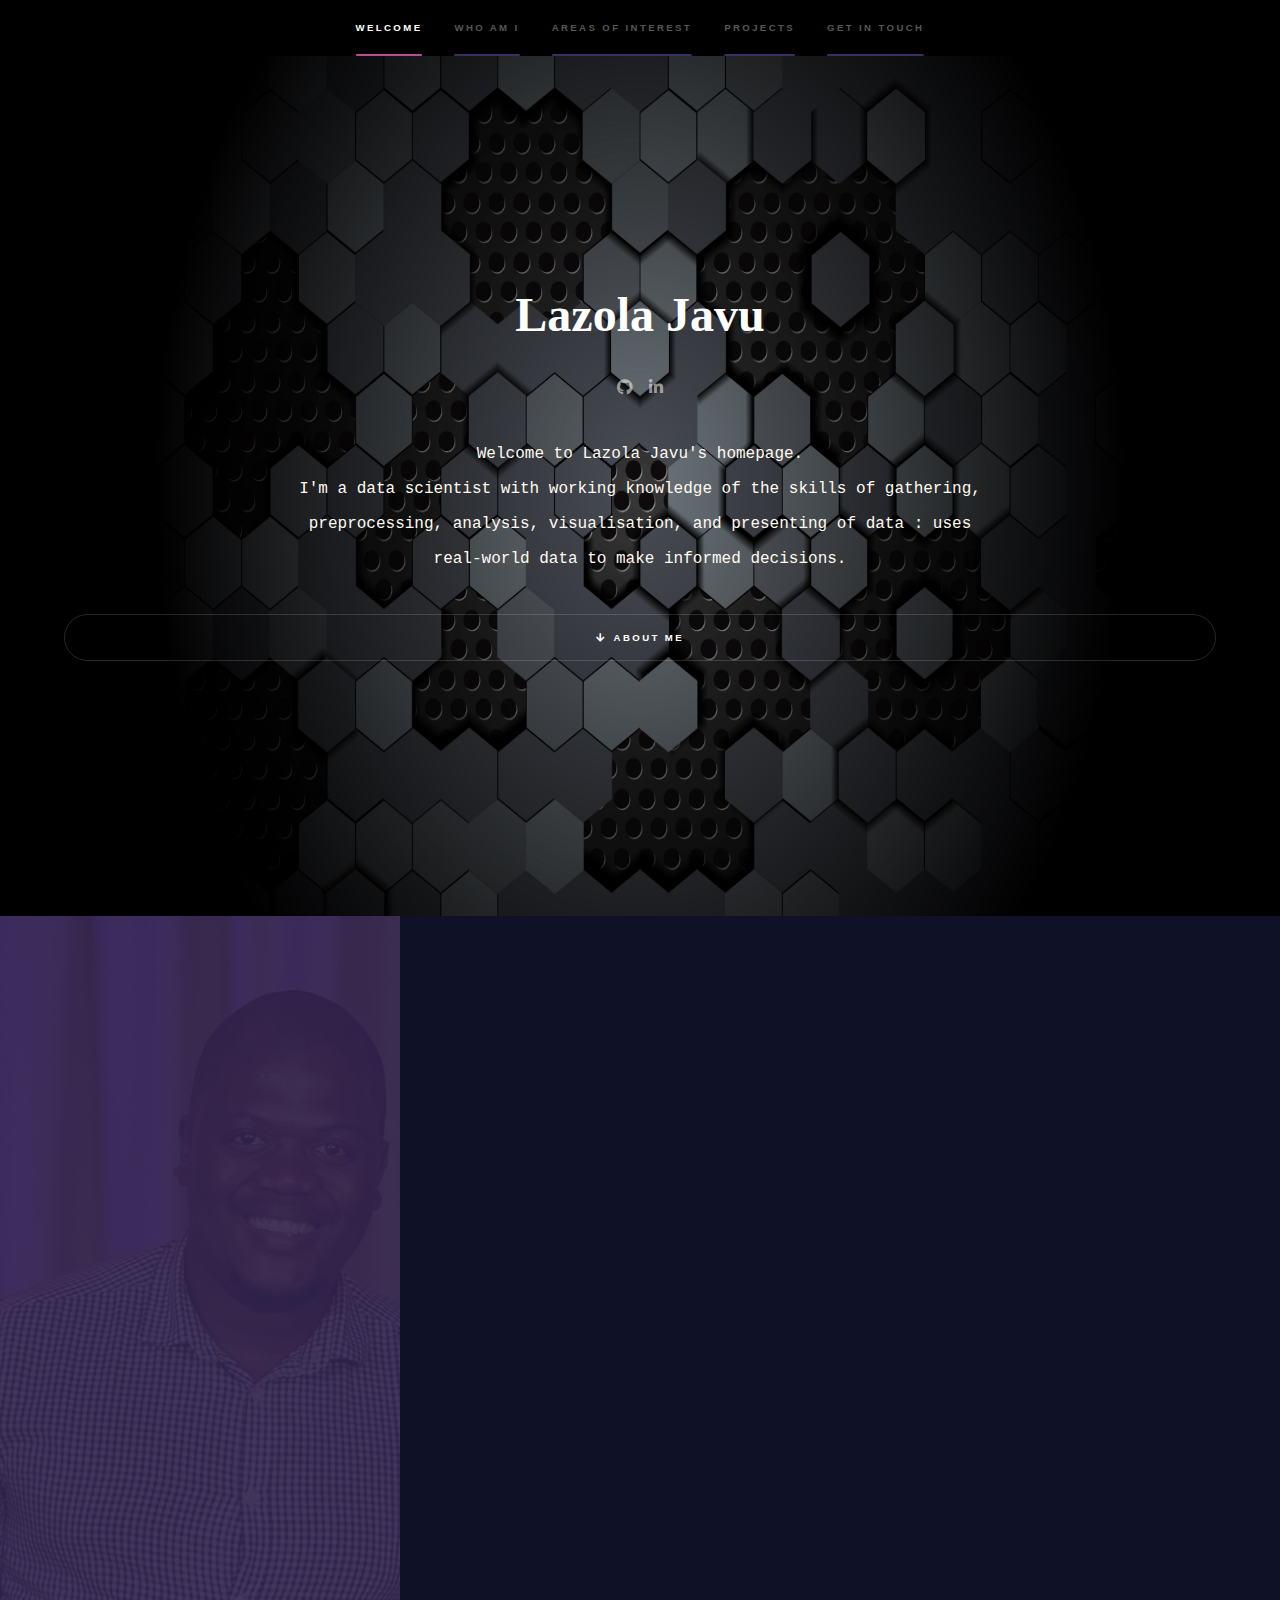
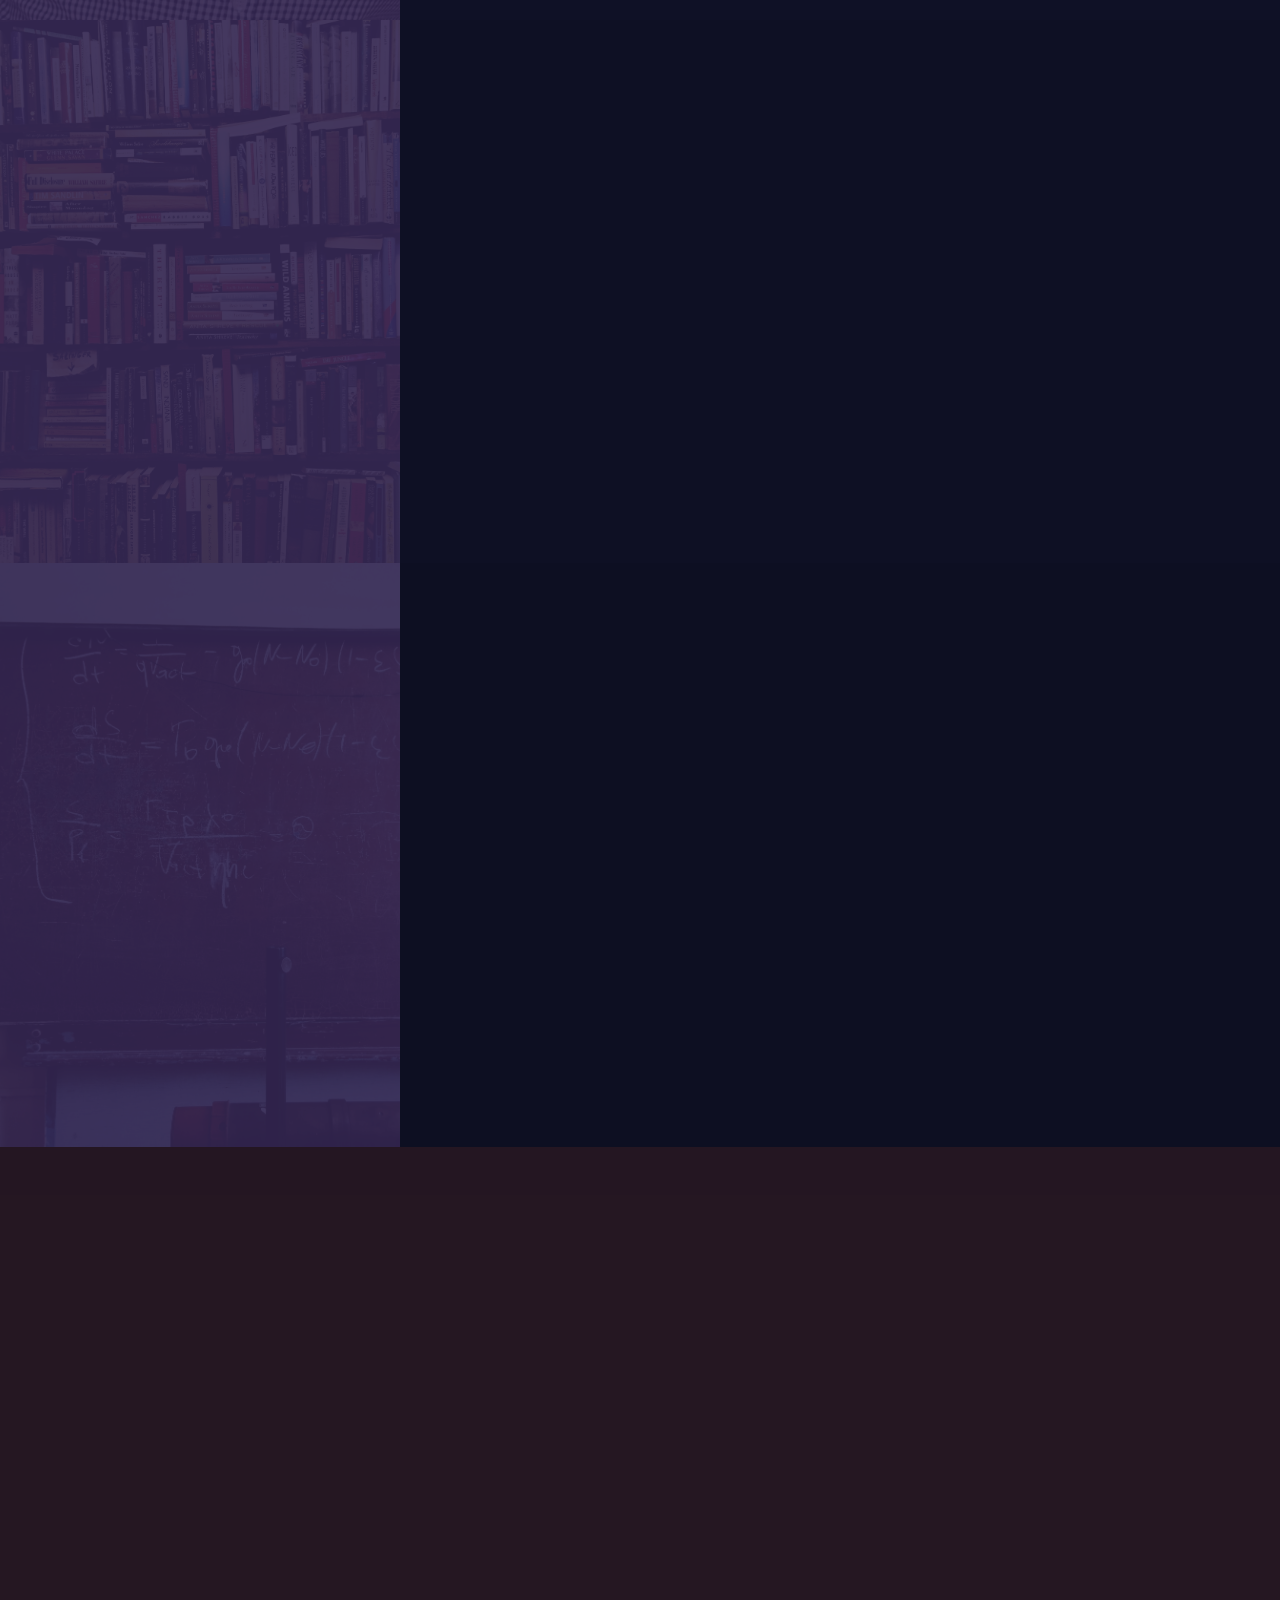
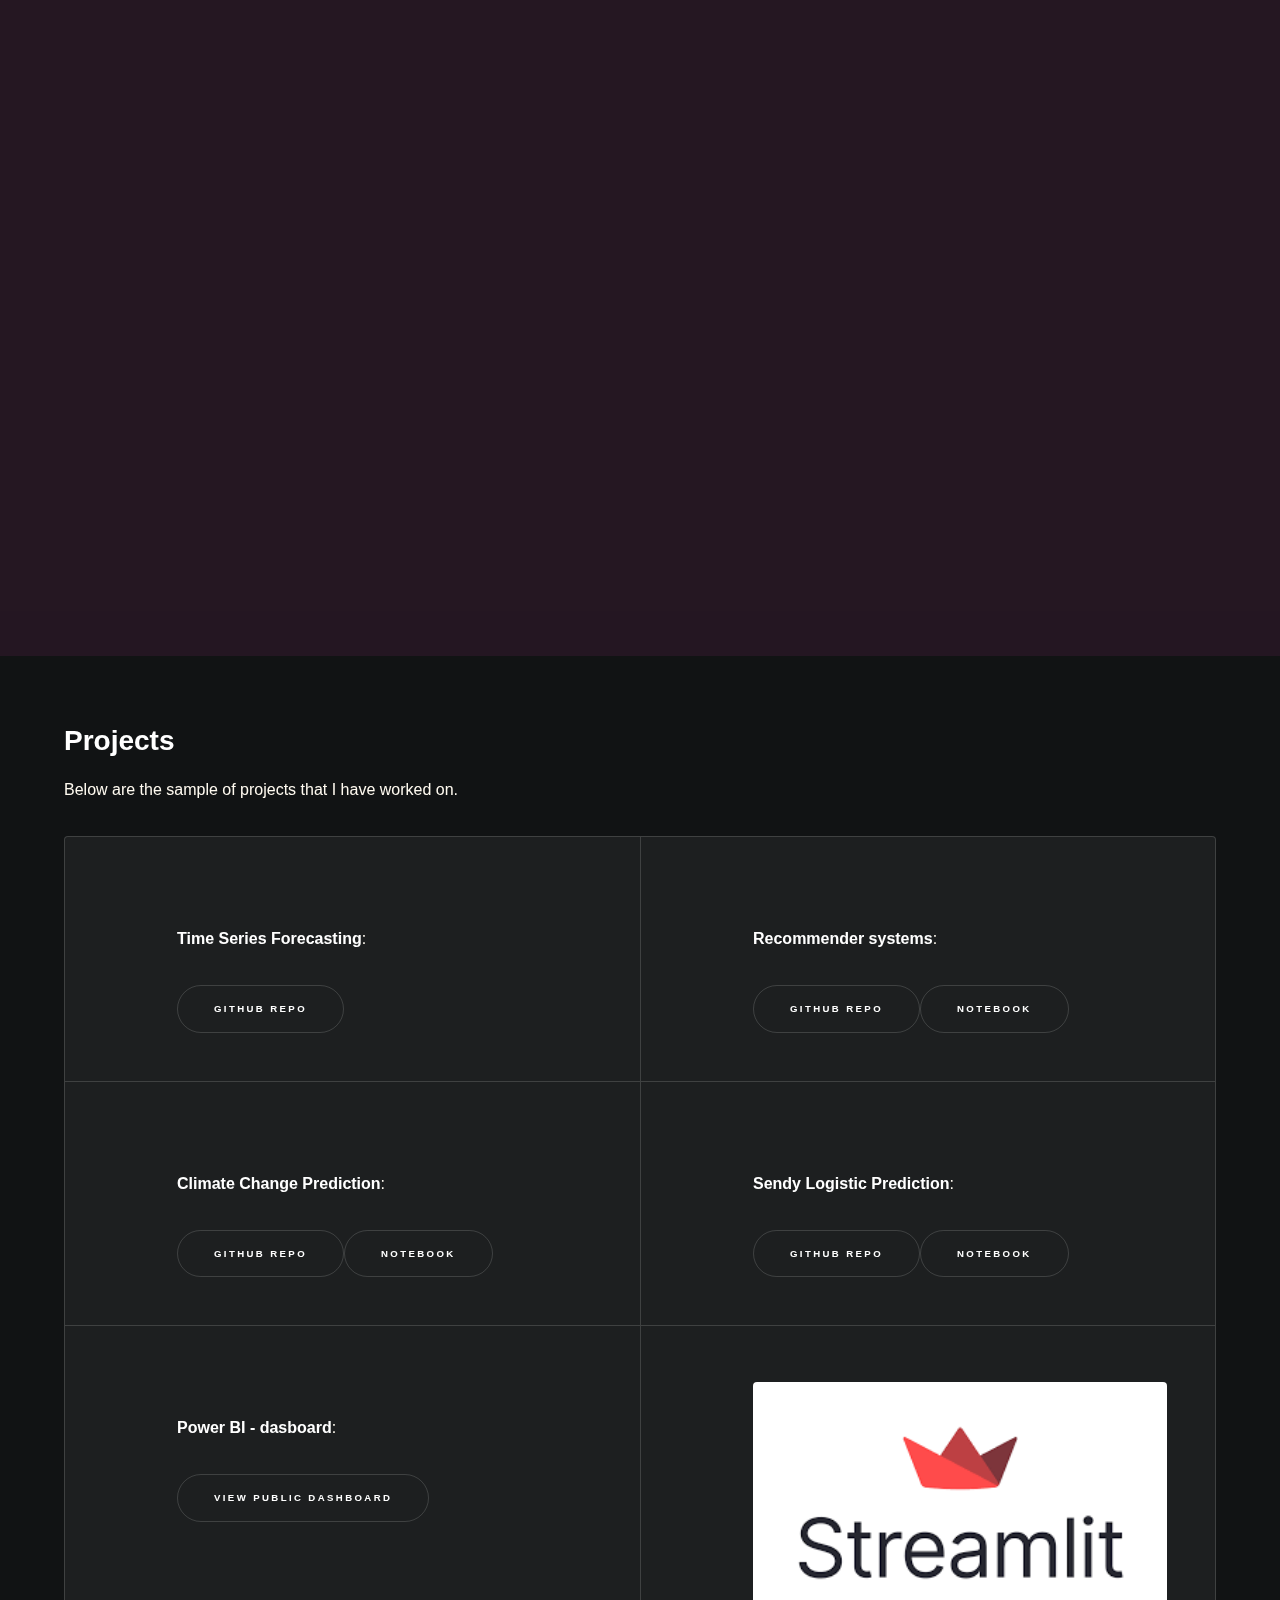
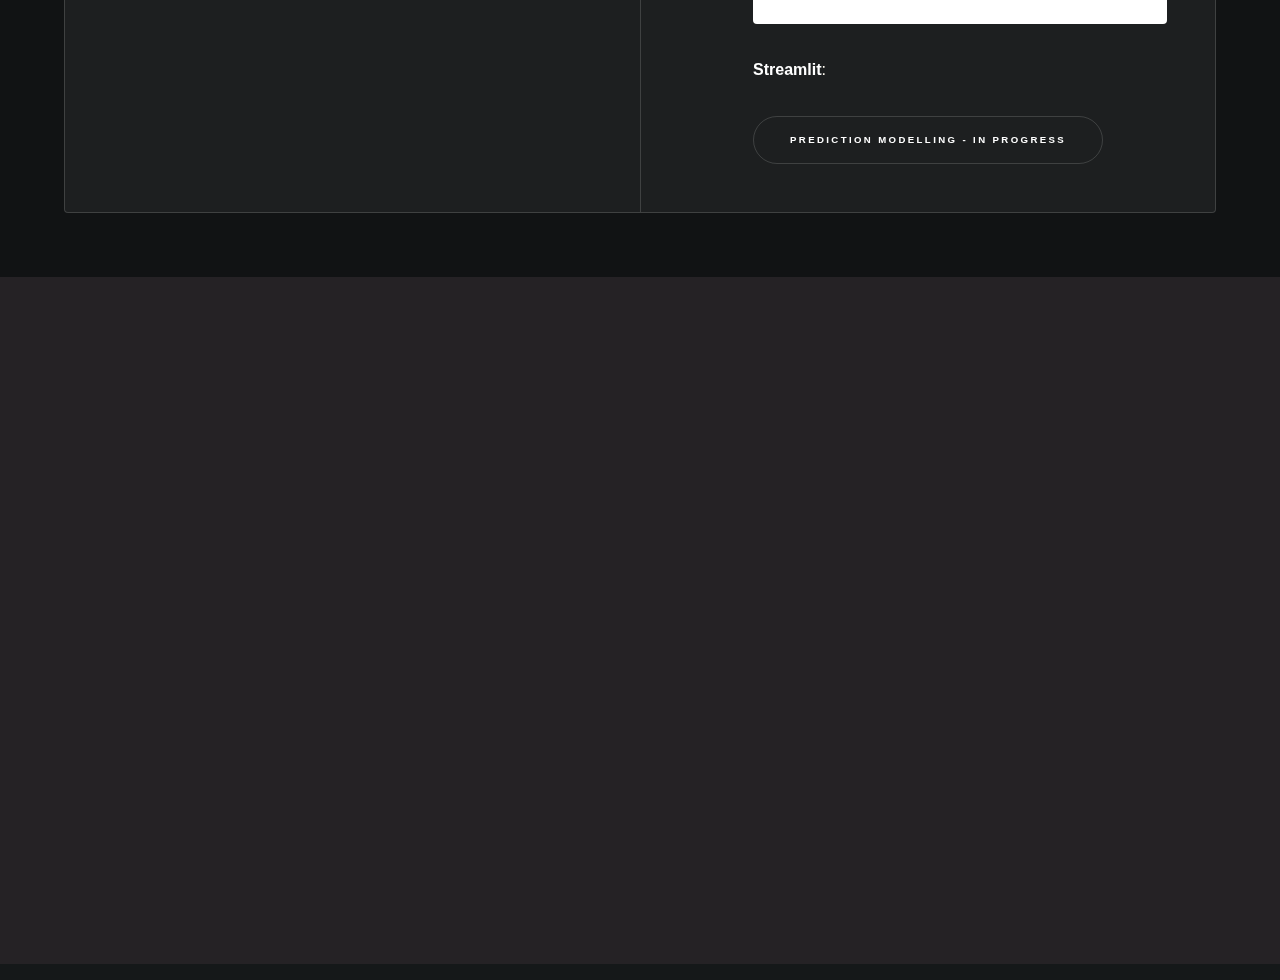
==== commit 160f2520: "Update icons images in South Africa" ====
--- a/index.html
+++ b/index.html
@@ -295,7 +295,7 @@
 							</section>
 
 							<section>
-								<span class="image fit"><img src="https://www.techinafrica.com/wp-content/uploads/2019/10/Sendy-delivery-1200x500-300x125.jpg" alt="" /></span>
+								<span class="image fit"><img src="https://encrypted-tbn0.gstatic.com/images?q=tbn:ANd9GcTXbm2-GZP4A3S6D8nSQRsKYdlW6EOLDBmcaT17g4lR&s" alt="" /></span>
 								<p><b>Power BI - dasboard</b>: </p>
 								<ul class="actions">
 									<li><a href="https://app.powerbi.com/view?r=eyJrIjoiZjc0ZmYzNzItZTE5MC00MTcwLWFhOWQtMDUzNmZkZWIwNTE1IiwidCI6IjVhZjg3ZmUwLTFiYjYtNGYzOS04N2YxLTRlMmUzZGMzMTYxZiIsImMiOjl9&pageName=ReportSection59d5b37da0c32e081987" class="button">View Public Dashboard</a>
@@ -303,7 +303,7 @@
 							</section>
 
 							<section>
-								<span class="image fit"><img src="https://www.techinafrica.com/wp-content/uploads/2019/10/Sendy-delivery-1200x500-300x125.jpg" alt="" /></span>
+								<span class="image fit"><img src="[data-uri]" alt="" /></span>
 								<p><b>Streamlit</b>: </p>
 								<ul class="actions">
 									<li><a href="https://lazolajavu-time-series-forecasting-child-app-ery2cu.streamlit.app" class="button">Prediction Modelling - In Progress</a>
